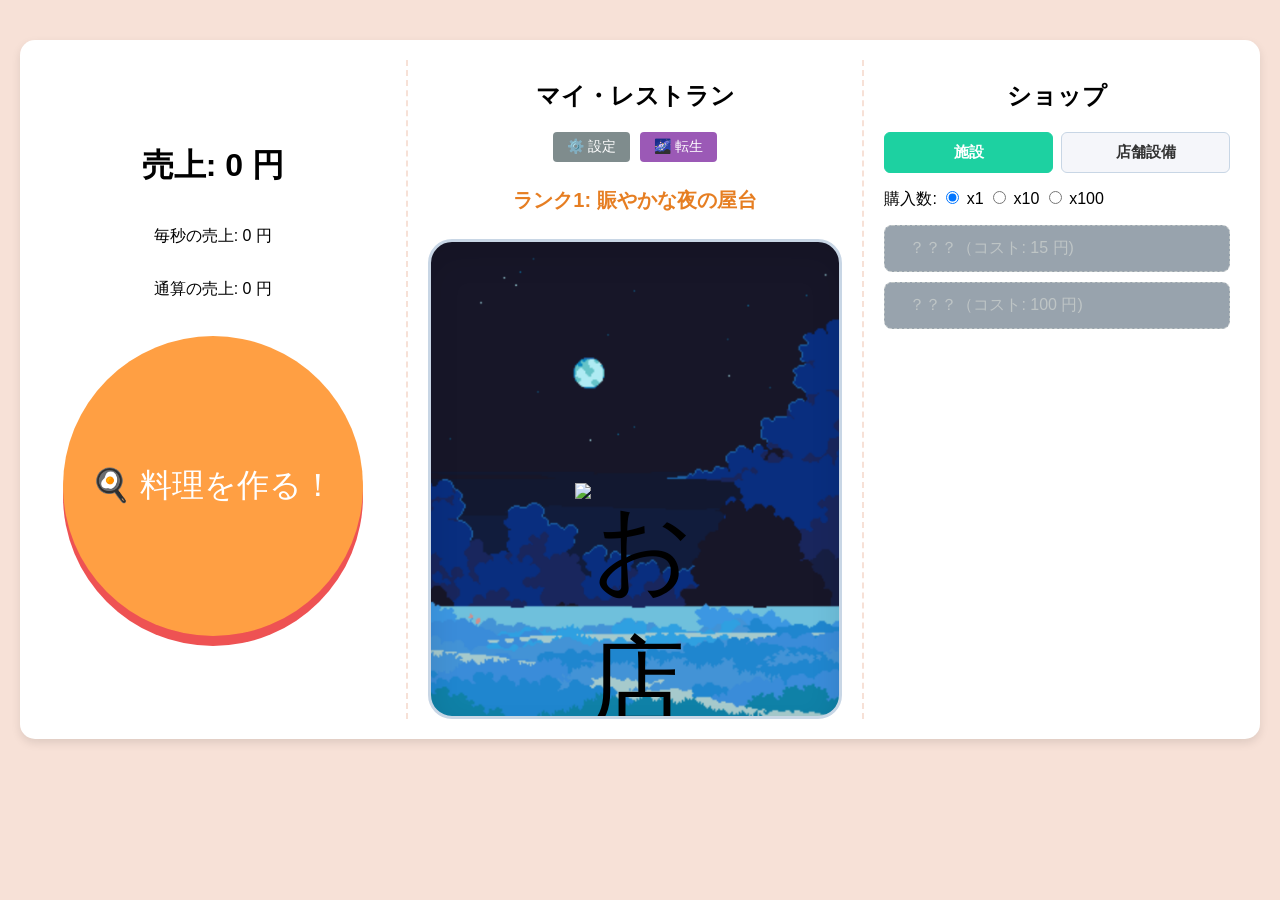
==== index.html @ 37d07adb "Add files via upload" ====
<!DOCTYPE html>
<html lang="ja">
    <head>
        <meta charset="UTF-8">
        <title>クリック・レストラン</title>
        <!-- CSSファイルを読み込む -->
        <link rel="stylesheet" href="style.css">
    </head>
<body>

    <!-- ゲーム全体を包むコンテナ（ここを3列に並べます） -->
    <div id="game-container">
        
        <!-- 1. 左列：クリックと売上情報 -->
        <div id="left-panel">
            <h1>売上: <span id="money">0</span> 円</h1>
            <p>毎秒の売上: <span id="mps">0</span> 円</p>
            <!-- 【追加】これまでに稼いだすべての合計金額を表示する場所 -->
            <p>通算の売上: <span id="total-money">0</span> 円</p>

            <div id="click-area">
                <button id="main-click-btn">🍳 料理を作る！</button>
            </div>
        </div>

        <!-- 2. 中央列：お店の発展・外観エリア -->
<div id="center-panel">
    <h2>マイ・レストラン</h2>

    <!-- 設定と転生ボタンのグループ -->
    <div id="menu-btn-group">
        <button id="setting-btn" class="menu-btn">⚙️ 設定</button>
        <button id="ascend-btn" class="menu-btn">🌌 転生</button>
    </div>
    <!-- 現在のお店のランク名を表示する場所 -->
    <div id="restaurant-rank">ランク1: 小さな屋台</div>

    <!-- 🎪 お客さんがトコトコ歩くアニメーションの舞台 -->
    <div id="restaurant-stage">
        <!-- 🏪 レストラン本体と、お金が浮かび上がる場所 -->
        <div id="restaurant-building-box">
            <div id="coin-effect"></div>
            <!-- 💡 修正：<img> タグに変更し、最初はランク1の画像をセットします -->
            <img id="restaurant-visual" src="img/restaurant/rank1.png" alt="お店の外観">
        </div>

        <img id="live-guest" class="walking-guest start-animation" src="img/guest/guest1.png" alt="客">
    </div>


</div>



        <!-- 3. 右列：ショップ -->
        <div id="right-panel" style="position: relative;">
            <h2>ショップ</h2>

            <!-- 🌟【新登場】ショップの切り替えタブ -->
            <div id ="shop-tabs">
                <button id="tab-facilities" class="tab-btn active">施設</button>
                <button id="tab-comfort" class="tab-btn">店舗設備</button>
            </div>
            <!-- 一括購入の倍率を切り替えるボタンのグループ -->
            <div id="buy-amount-selector" style="margin-bottom: 15px; text-align: left;">
                購入数:
                <label><input type="radio" name="buy-amount" value="1" checked> x1</label>
                <label><input type="radio" name="buy-amount" value="10"> x10</label>
                <label><input type="radio" name="buy-amount" value="100"> x100</label>
            </div>
            

            <!-- JavaScriptがこの中にボタンを自動で量産します -->
            <div id="shop-area-facilities" class="shop-continer"></div>
            <div id="shop-area-comfort" class="shop-continer hidden"></div>
        </div>

        <!-- ゼロ秒でパッと出る自作ポップアップの箱 -->
            <div id="tooltip" class="hidden"></div>
    </div>

    <!-- 【設定】設定画面のポップアップ（モーダル） -->
    <div id="settings-modal" class="modal-overlay hidden">
        <div class="modal-content">
            <h3>⚙️ 設定メニュー</h3>
            <p>ゲームの進行状況をすべて初期状態に戻します。</p>

            <!-- セーブデータの完全削除ボタン -->
            <button id="reset-game-btn" class="danger-btn">⚠️ セーブデータを削除する</button>
            <br>
            <button id="close-settings-btn" class="close-btn">閉じる</button>
        </div>
    </div>

<!-- 【転生】 転生画面のポップアップ（モーダル） -->
    <div id="ascend-modal" class="modal-overlay hidden">
        <div class="modal-content">
            <h3>🌌 転生（プレステージ）</h3>
            <p>現在のすべての売上と施設をリセットし、永久に売上がアップする「天界の調味料」を手に入れますか？</p>

            <!-- 【修正】styleを消して、クラス名（prestige-box）にしました -->
            <div class="prestige-box">
                現在の天界の調味料: <span id="current-chips">0</span>個<br>
                <!-- 【修正】styleを消して、クラス名（prestige-sub）にしました -->
                <span class="prestige-sub">今回の転生で獲得: +<span id="incoming-chips">0</span> 個</span>
                <p>※1個につき全体の売上・生産力が +1% アップします</p>
            </div>
            
            <button id="do-ascend-btn" class="action-btn" disabled>天界へ旅立つ</button>
            <br>
            <button id="close-ascend-btn" class="close-btn">戻る</button>
        </div>
    </div>

    <!-- JavaScriptファイルを読み込む -->
    <script src="script.js"></script>
</body>


</html>
---- style.css ----
/* 画面全体の基本設定 */
body {
    font-family: Arial, sans-serif;
    background-color: #f7e1d7; /* 美味しそうな薄いベージュ色 */
    text-align: center;
    margin: 0;
    padding: 20px;
    user-select: none; /* 連打時のはみ出し選択を防ぐ記述をブレンド */
}

/* ゲーム全体を包むコンテナ（ここを3列にする！） */
#game-container {
    max-width: 1200px; /* 3列にするので、横幅をさらに広く（1200px）します */
    margin: 20px auto;
    background-color: white;
    padding: 20px;
    border-radius: 15px;
    box-shadow: 0 4px 10px rgba(0,0,0,0.1);
    
    display: flex; /* これで3つの部屋が自動的に横一列に並びます */
    gap: 20px;     /* 部屋と部屋の間のすき間 */
    position: relative; /* 【追加】引っ越してきたツールチップの基準点にする設定 */
}

/* 1. 左列：クリックエリア */
#left-panel {
    flex: 1; /* 横幅の比率 */
    border-right: 2px dashed #f7e1d7; /* 右側に点線の区切りを入れる */
    padding-right: 20px;
    display: flex;
    flex-direction: column;
    align-items: center;
    justify-content: center;
}

/* 2. 【新登場！】中央列：お店の発展エリア */
#center-panel {
    flex: 1.2; /* 真ん中を目立たせるために、少しだけ幅を広く（1.2倍）します */
    border-right: 2px dashed #f7e1d7; /* 右側に点線の区切りを入れる */
    padding-right: 20px;
    display: flex;
    flex-direction: column;
    align-items: center;
}

/* 3. 右列：ショップエリア */
#right-panel {
    flex: 1; /* 横幅の比率 */
    max-height: 700px;    /* ショップの最大縦幅を700pxに固定 */
    overflow-y: auto;    /* 自動で縦スクロールバーを出す */
    padding-right: 10px;  /* スクロールバーとボタンが重ならないすき間 */
    position: relative;   /* 【修正】JSでツールチップを綺麗に追従させるため必須 */
}

/* 中央列の文字や絵文字の見た目 */
#restaurant-rank {
    font-size: 20px;
    font-weight: bold;
    color: #e67e22; /* 綺麗なお焦げオレンジ色 */
    margin-top: 10px;
}

#restaurant-visual {
    font-size: 100px; /* 絵文字をめちゃくちゃ大きく表示する */
    margin-top: 40px;
}

/* クリックエリアとメインボタン */
#click-area {
    margin: 20px 0;
    width: 100%; /* 横幅いっぱいに広げる */
}

#main-click-btn {
    font-size: 32px;
    width: 300px;  /* 横幅を300pxに巨大化 */
    height: 300px; /* 縦幅も300pxにして綺麗な正円にする */
    border-radius: 50%; /* 完全な丸（正円） */
    
    background-color: #ff9f43; /* 美味しそうなオレンジ色 */
    color: white;
    border: none;
    cursor: pointer;
    box-shadow: 0 10px #ee5253; /* 厚みも少し深くして立体感をアップ */
    transition: 0.05s; /* クリックした時の沈み込みをさらに高速に */
}

/* ボタンを押したときのカチッとする動き */
#main-click-btn:active {
    box-shadow: 0 3px #ee5253;
    transform: translateY(7px); /* 深く沈み込むようにして叩き心地を強化 */
}

/* ショップのボタン */
.shop-btn {
    display: block;
    width: 100%;
    box-sizing: border-box;
    margin-bottom: 10px;
    
    font-size: 16px;
    padding: 12px 24px;
    background-color: #1dd1a1;
    color: white;
    border: none;
    border-radius: 8px;
    cursor: pointer !important; /* 👈 🌟ここに !important を追加！ */
    text-align: left;
}


/* お金が足りなくてボタンが押せないとき */
.shop-btn:disabled {
    background-color: #c8d6e5; /* グレーに変える */
    pointer-events: auto;      /* マウスの反応をオンにする */
    cursor: pointer;           /* 【修正】指マーク（ポインター）にする */
}

/* 自作ツールチップをボタンの左外側（中央列の上）に浮かせるデザイン */
#tooltip {
    position: absolute;   /* 画面のレイアウトから浮かせる魔法の命令 */
    z-index: 9999;        /* 【修正】他のすべてのブロックを無視して一番手前に出す */
    width: 240px;         /* ツールチップの横幅を固定 */
    
    background-color: #2c3e50; /* カッコいいダークグレー */
    color: white;
    padding: 12px;
    border-radius: 8px;
    font-size: 14px;
    text-align: left;
    border: 2px solid #bdc3c7;
    white-space: pre-wrap; /* 改行文字（\n）を有効にする */
    box-shadow: 0 4px 15px rgba(0,0,0,0.3);
    pointer-events: none; /* マウスを透過させて邪魔しない */
}

/* ポップアップを非表示にするためのクラス */
.hidden {
    display: none !important;
}

/* クリックした時に飛び出す料理エフェクトの見た目 */
.click-effect {
    position: absolute;
    width: 32px;  /* 横幅を32pxに固定して小さくする */
    height: 32px; /* 縦幅も32pxに固定して小さくする */
    
    pointer-events: none;
    animation: floatUpAndFade 0.8s ease-out forwards;
    z-index: 100;
}

/* 上にフワッと浮き上がって回転しながら消えるルール */
@keyframes floatUpAndFade {
    0% {
        transform: translateY(0) scale(1) rotate(0deg);
        opacity: 1;
    }
    100% {
        transform: translateY(-100px) scale(1.4) rotate(45deg);
        opacity: 0;
    }
}

/* 設定・転生ボタンのスタイル */
#menu-btn-group {
    display: flex;
    gap: 10px;
    margin-bottom: 15px;
}

.menu-btn {
    padding: 6px 14px;
    font-size: 14px;
    background-color: #7f8c8d;
    color: white;
    border: none;
    border-radius: 4px;
    cursor: pointer;
    transition: background-color 0.2s;
}

.menu-btn:hover {
    background-color: #95a5a6;
}

/* 転生ボタンだけ特別感を出す */
#ascend-btn {
    background-color: #9b59b6; /* 紫色 */
}
#ascend-btn:hover {
    background-color: #8e44ad;
}

/* ポップアップ（モーダル）の背景全体を暗くするマスク */
.modal-overlay {
    position: fixed;
    top: 0;
    left: 0;
    width: 100%;
    height: 100%;
    background-color: rgba(0, 0, 0, 0.6); /* 背景を暗く */
    display: flex;
    justify-content: center;
    align-items: center;
    z-index: 10000; /* ツールチップ（9999）よりも手前に出す */
}

/* ポップアップの白い箱 */
.modal-content {
    background-color: white;
    color: #2c3e50;
    padding: 30px;
    border-radius: 12px;
    width: 400px;
    box-shadow: 0 10px 25px rgba(0,0,0,0.3);
    text-align: center;
}

.modal-content h3 {
    margin-top: 0;
    font-size: 22px;
    color: #2c3e50;
}

/* モーダル内のボタン */
.close-btn, .action-btn {
    margin-top: 15px;
    padding: 10px 20px;
    font-size: 16px;
    border: none;
    border-radius: 6px;
    cursor: pointer;
}

.close-btn {
    background-color: #bdc3c7;
    color: #34495e;
}
.close-btn:hover {
    background-color: #95a5a6;
}

.action-btn:disabled {
    background-color: #d2dae2;
    cursor: not-allowed;
}

/* --- 転生モーダル内のデザイン --- */

/* 黄色いステータスボックス */
.prestige-box {
    background-color: #f1c40f;
    color: #2c3e50;
    padding: 10px;
    border-radius: 8px;
    margin: 15px 0;
    font-weight: bold;
}

/* 獲得予定ポイントの紫色の文字 */
.prestige-sub {
    color: #8e44ad;
}

/* ボックス内の一番下の小さな説明テキスト */
.prestige-box p {
    font-size: 12px;
    color: #7f8c8d;
    margin: 5px 0 0 0; /* 上の文字とのすき間を調整 */
    font-weight: normal; /* 説明文は細い文字にする */
}

/* 設定画面内の危険なボタン（リセットボタン） */
.danger-btn {
    background-color: #e74c3c; /* 警告を促す赤色 */
    color: white;
    padding: 10px 20px;
    font-size: 14px;
    font-weight: bold;
    border: none;
    border-radius: 6px;
    cursor: pointer;
    margin-bottom: 20px;
    transition: background-color 0.2s, transform 0.1s;
}

.danger-btn:hover {
    background-color: #c0392b; /* ホバーで少し暗い赤に */
    transform: scale(1.02);
}

.danger-btn:active {
    transform: scale(0.98);
}

/* ロックされている未解放の施設ボタン */
.shop-btn.locked-facility {
    background-color: #34495e !important; /* ショップの背景に溶け込む暗いグレー */
    border: 1px dashed #7f8c8d; /* 点線の枠 */
    color: #7f8c8d !important;   /* 文字を暗く */
    cursor: not-allowed;          /* 禁止マークのカーソル */
    opacity: 0.5;
}

/* --- ショップのタブ切り替えシステム --- */
#shop-tabs {
    display: flex;
    gap: 8px;
    margin-bottom: 15px;
}

/* 通常のタブボタンの見た目 */
.tab-btn {
    flex: 1;
    padding: 10px;
    font-size: 15px;
    font-weight: bold;
    border: 1px solid #c8d6e5;
    background-color: #f5f6fa;
    color: #333;
    cursor: pointer;
    border-radius: 6px;
    transition: all 0.2s;
}

/* 今選ばれている（アクティブな）タブボタンの見た目 */
.tab-btn.active {
    background-color: #1dd1a1;
    color: white;
    border-color: #1dd1a1;
}

/* 非表示にするための共通設定 */
.shop-container.hidden {
    display: none !important;
}

/* 🌟店舗設備が「導入済み（売り切れ）」になった時の豪華デザイン */
.shop-btn.comfort-sold {
    background: linear-gradient(135deg, #ffeaa7, #ffb142) !important; /* 豪華なゴールドのグラデーション */
    color: #2c3e50 !important;                                    /* 文字を読みやすい濃いネイビーに */
    border: 2px solid #cc8e35 !important;                          /* 高級感のあるゴールドの太枠 */
    box-shadow: 0 0 10px rgba(241, 196, 15, 0.4);                  /* ほんのりゴールドに光るエフェクト */
    cursor: default !important;                                    /* 買えないので指マークは消す */
    font-weight: bold;
}



#restaurant-stage {
    display: block;           
    /* 💡 フォルダ名を「img/background/」に修正しました */
    background-image: var(--current-bg, url("img/background/bg_day.png"));
    background-size: cover;          
    background-position: center;     
    background-repeat: no-repeat;    
    
    border: 3px solid #c8d6e5;  
    border-radius: 24px;        
    padding: 0;
    margin-top: 25px;
    overflow: hidden;         
    position: relative;       
    width: 100%;                
    height: 480px;            
    box-sizing: border-box;
    box-shadow: inset 0 15px 30px rgba(0,0,0,0.1); 
    transition: background-image 1.0s ease-in-out;
}


/* 🏪 レストランの建物 */
#restaurant-building-box {
    position: absolute;
    /* 💡 自作の背景画像の「地面（お店の敷地）」の位置に合わせて、％を上下させて調整してください */
    top: 55%;                 
    left: 50%;
    transform: translate(-50%, -50%); 
    width: 120px;             
    height: 120px;
    z-index: 5;               
}

/* 🏪 実際のお店（画像用ベース設定） */
#restaurant-visual {
    width: 100%;              /* 🌟親の120pxいっぱいに綺麗に広げる */
    height: auto;             /* 縦横比を維持 */
    display: block;
    user-select: none;
}

/* 💰 お金とテキストが完全連結したエフェクト */
#coin-effect {
    position: absolute;
    /* 🌟 120pxの画像の「真上辺」を基準に、そこからさらに30px上に配置 */
    top: -30px;               
    left: 50%;                
    transform: translateX(-50%);
    font-size: 36px;          
    font-weight: bold;
    color: #4cd137;           
    text-shadow: 2px 2px 0px #ffffff, -2px -2px 0px #ffffff, 2px -2px 0px #ffffff, -2px 2px 0px #ffffff;
    white-space: nowrap;
    opacity: 0; 
    z-index: 10;
    pointer-events: none;
    animation: coinLoop 7.2s ease-out infinite;
}


/* 🎬 コインと文字が一緒に弾け飛ぶアニメーション（変更なし、高さだけ微調整） */
@keyframes coinLoop {
    0%, 50% { 
        opacity: 0; 
        transform: translate(-50%, 0) scale(0.5); 
    } 
    /* お会計の瞬間：💰と数字が一緒になって「ぬっ！」と2個並んで飛び出す */
    53% { 
        opacity: 1; 
        transform: translate(-50%, -60px) scale(1.1); 
    } 
    56% { 
        opacity: 1; 
        transform: translate(-50%, -60px) scale(1.0); 
    } 
    /* 消滅：一寸のズレもなく、2つ仲良く上空へフワ〜ッと昇天しながら消えていく */
    64% { 
        opacity: 0; 
        transform: translate(-50%, -100px) scale(0.8); 
    } 
    66.6%, 100% { 
        opacity: 0; 
        transform: translate(-50%, 0) scale(0.5); 
    } 
}


/* 🚶 お客さんのベース設定 */
.walking-guest {
    position: absolute;
    /* 💡 自作の背景画像の「道路（歩く場所）」の高さに合わせて、pxを上下させて調整してください */
    bottom: 50px;            
    left: -100px; 
    width: 60px;             
    height: auto;            
    opacity: 1;
    z-index: 4;              
    content: var(--guest-img); 
}


/* （以下、.start-animation や @keyframes guestLoop は前回のままでOKです！） */


/* 💡 アニメーション開始クラス（変更なし） */
.start-animation {
    animation: guestLoop 7.2s linear infinite;
}

/* 🎬 お客さんの動き（位置と不透明度だけのシンプル版） */
@keyframes guestLoop {
    /* 【登場：左外（-100px）から左道（10%）へ】 */
    0%   { left: -100px; opacity: 1; }
    16.6% { left: 10%;    opacity: 1; }

    /* 【入店：左道（10%）からお店の前（46%）へ】 */
    33.3% { left: 46%;    opacity: 1; }

    /* 【食事中：お店の中で消える】 */
    50.0% { left: 46%;    opacity: 0; }

    /* 【お会計：お店の中で透明のまま待機】 */
    66.6% { left: 46%;    opacity: 0; }
    
    /* 【再登場：お会計が終わって店から現れる（向きはそのまま）】 */
    66.7% { left: 46%;    opacity: 1; } 

    /* 【退場：お店の前（46%）から右外（115%）へハケていく】 */
    100%  { left: 115%;   opacity: 1; }
}
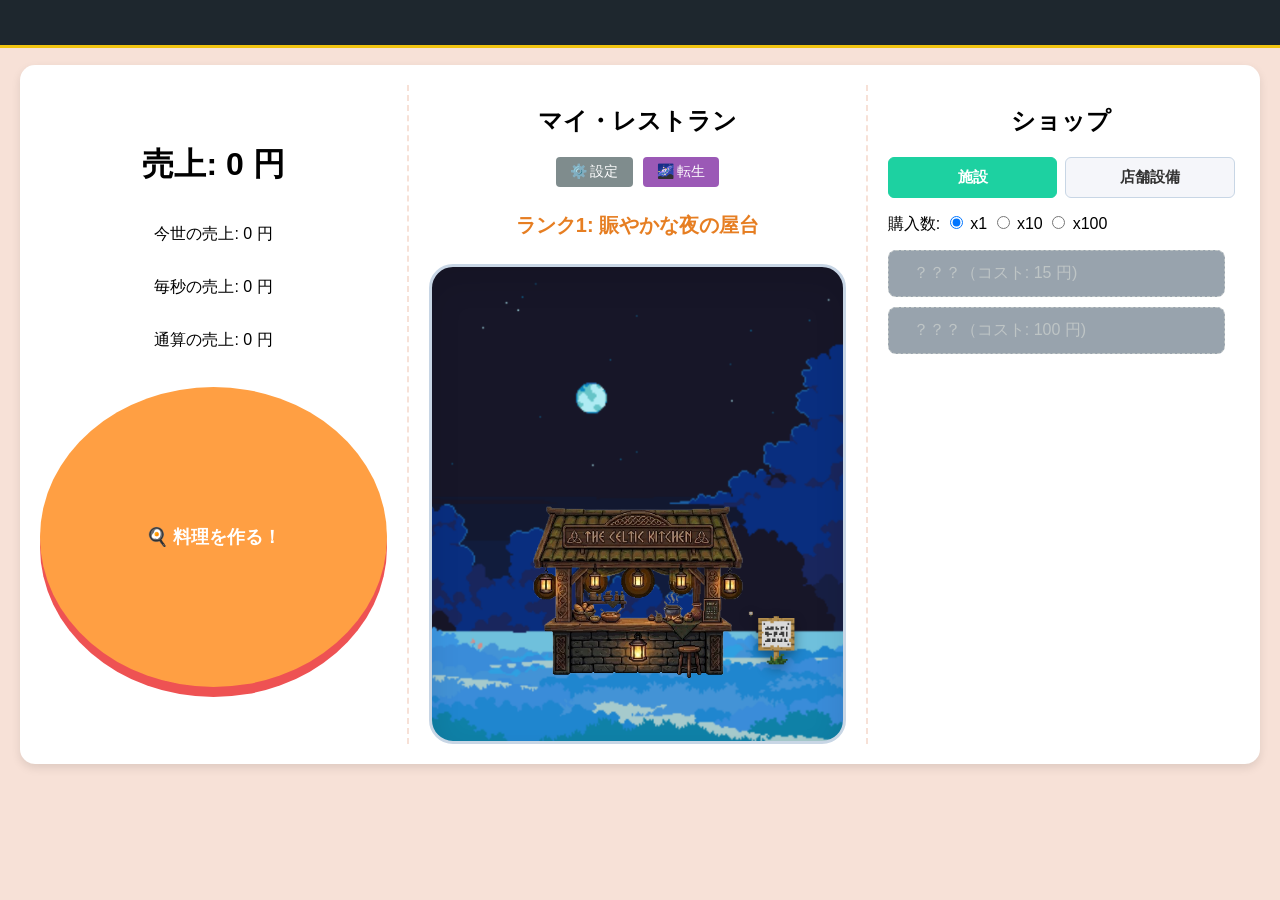
==== commit faca4177: "Add files via upload" ====
--- a/index.html
+++ b/index.html
@@ -8,12 +8,19 @@
     </head>
 <body>
 
+    <!-- 🌟【新登場】本家クッキークリッカー風・ティッカーニュース速報帯 -->
+    <div id="news-ticker-container">
+        <div id="news-ticker-text">「クリック・レストランへようこそ！本日のピザは大変美味しく焼き上がっております。」</div>
+    </div>
+    
     <!-- ゲーム全体を包むコンテナ（ここを3列に並べます） -->
     <div id="game-container">
         
-        <!-- 1. 左列：クリックと売上情報 -->
+                <!-- 1. 左列：クリックと売上情報 -->
         <div id="left-panel">
             <h1>売上: <span id="money">0</span> 円</h1>
+            <!-- 🌟【新登場】今世（この周回）で稼いだ売上の表示を追加 -->
+            <p>今世の売上: <span id="season-money">0</span> 円</p>
             <p>毎秒の売上: <span id="mps">0</span> 円</p>
             <!-- 【追加】これまでに稼いだすべての合計金額を表示する場所 -->
             <p>通算の売上: <span id="total-money">0</span> 円</p>
@@ -22,6 +29,7 @@
                 <button id="main-click-btn">🍳 料理を作る！</button>
             </div>
         </div>
+
 
         <!-- 2. 中央列：お店の発展・外観エリア -->
 <div id="center-panel">
@@ -40,14 +48,32 @@
         <!-- 🏪 レストラン本体と、お金が浮かび上がる場所 -->
         <div id="restaurant-building-box">
             <div id="coin-effect"></div>
-            <!-- 💡 修正：<img> タグに変更し、最初はランク1の画像をセットします -->
             <img id="restaurant-visual" src="img/restaurant/rank1.png" alt="お店の外観">
+            
+            <!-- 🌟【新登場】お店の右下にちょこんと立つ、クリックできる口コミ看板画像 -->
+            <img id="review-signboard" src="img/signboard.png" alt="レビュー看板" title="レビューを見る">
         </div>
 
         <img id="live-guest" class="walking-guest start-animation" src="img/guest/guest1.png" alt="客">
     </div>
 
+    <!-- 🌟【新登場】看板をクリックしたときだけ浮き出る「グルメレビュー一覧」モーダル -->
+    <div id="review-modal" class="modal-overlay hidden">
+        <div class="modal-content review-modal-content">
+            <h3>⭐ グルメアプリの口コミ一覧</h3>
+            
+            <!-- 現在の総合評価を大きく出す場所 -->
+            <div class="review-summary">
+                <span id="modal-total-stars">⭐⭐⭐⭐⭐</span>
+                <span id="modal-buff-text">(売上等倍)</span>
+            </div>
 
+            <!-- JavaScriptがここに過去の口コミをドバドバ流し込みます -->
+            <div id="modal-review-list"></div>
+
+            <button id="close-review-btn" class="close-btn">閉じる</button>
+        </div>
+    </div>
 </div>
 
 
@@ -80,37 +106,45 @@
     </div>
 
     <!-- 【設定】設定画面のポップアップ（モーダル） -->
-    <div id="settings-modal" class="modal-overlay hidden">
-        <div class="modal-content">
-            <h3>⚙️ 設定メニュー</h3>
-            <p>ゲームの進行状況をすべて初期状態に戻します。</p>
+<div id="settings-modal" class="modal-overlay hidden">
+    <div class="modal-content">
+        <h3>⚙️ 設定メニュー</h3>
+        
+        <!-- 🌟【修正】HTMLからstyleを完全に消去し、CSSで制御するための専用のクラス名を付けました -->
+        <div class="settings-row">
+            <button id="bgm-toggle-btn" class="menu-btn audio-toggle-design">🔊 BGM: ON</button>
+        </div>
 
-            <!-- セーブデータの完全削除ボタン -->
-            <button id="reset-game-btn" class="danger-btn">⚠️ セーブデータを削除する</button>
-            <br>
-            <button id="close-settings-btn" class="close-btn">閉じる</button>
-        </div>
+        <p>ゲームの進行状況をすべて初期状態に戻します。</p>
+        <!-- セーブデータの完全削除ボタン -->
+        <button id="reset-game-btn" class="danger-btn">⚠️ セーブデータを削除する</button>
+        <br>
+        <button id="close-settings-btn" class="close-btn">閉じる</button>
     </div>
+</div>
+
+
 
 <!-- 【転生】 転生画面のポップアップ（モーダル） -->
-    <div id="ascend-modal" class="modal-overlay hidden">
-        <div class="modal-content">
-            <h3>🌌 転生（プレステージ）</h3>
-            <p>現在のすべての売上と施設をリセットし、永久に売上がアップする「天界の調味料」を手に入れますか？</p>
+<div id="ascend-modal" class="modal-overlay hidden">
+    <div class="modal-content">
+        <h3>🌌 転生（プレステージ）</h3>
+        <!-- 🌟【ここを修正】最低条件の「1兆円」を分かりやすく明記 -->
+        <p>今世の売上が<strong>1兆（1 T）円以上</strong>になると、すべての売上と施設をリセットし、永久に売上がアップする「天界の調味料」を手に入れることができます。</p>
 
-            <!-- 【修正】styleを消して、クラス名（prestige-box）にしました -->
-            <div class="prestige-box">
-                現在の天界の調味料: <span id="current-chips">0</span>個<br>
-                <!-- 【修正】styleを消して、クラス名（prestige-sub）にしました -->
-                <span class="prestige-sub">今回の転生で獲得: +<span id="incoming-chips">0</span> 個</span>
-                <p>※1個につき全体の売上・生産力が +1% アップします</p>
-            </div>
-            
-            <button id="do-ascend-btn" class="action-btn" disabled>天界へ旅立つ</button>
-            <br>
-            <button id="close-ascend-btn" class="close-btn">戻る</button>
+        <div class="prestige-box">
+            現在の天界の調味料: <span id="current-chips">0</span>個<br>
+            <span class="prestige-sub">今回の転生で獲得: +<span id="incoming-chips">0</span> 個</span>
+            <!-- 🌟【ここを修正】本家仕様の「+1%」に説明文を統一 -->
+            <p>※1個につき全体の売上・生産力が +1% アップします</p>
         </div>
+        
+        <button id="do-ascend-btn" class="action-btn" disabled>天界へ旅立つ</button>
+        <br>
+        <button id="close-ascend-btn" class="close-btn">戻る</button>
     </div>
+</div>
+
 
     <!-- JavaScriptファイルを読み込む -->
     <script src="script.js"></script>
--- a/style.css
+++ b/style.css
@@ -43,14 +43,34 @@
     align-items: center;
 }
 
-/* 3. 右列：ショップエリア */
+/* 🏢 3. 右列：ショップエリア（タイトルやタブを固定する親の箱） */
 #right-panel {
-    flex: 1; /* 横幅の比率 */
-    max-height: 700px;    /* ショップの最大縦幅を700pxに固定 */
-    overflow-y: auto;    /* 自動で縦スクロールバーを出す */
-    padding-right: 10px;  /* スクロールバーとボタンが重ならないすき間 */
-    position: relative;   /* 【修正】JSでツールチップを綺麗に追従させるため必須 */
-}
+    flex: 1;              /* 横幅の比率（元のまま） */
+    max-height: 700px;    /* ショップ全体の最大縦幅を700pxに固定（元のまま） */
+    position: relative;   /* ツールチップ追従用（元のまま） */
+    padding-right: 5px;   
+    
+    /* 🌟【大改造】中身を上から下へ綺麗に整列させ、ショップ全体としては絶対に画面外へはみ出さないようにロックします */
+    display: flex;
+    flex-direction: column; 
+    overflow: hidden;     /* 🌟 親はスクロールさせず、はみ出たボタンを隠して子にパスする */
+    box-sizing: border-box;
+}
+
+/* 🌟【新設】ボタンがJavaScriptで自動量産される売り場エリア（施設用・店舗設備用共通の箱） */
+.shop-continer {
+    width: 100%;
+    
+    /* 🌟【最重要】上のタイトル、タブ、購入数セレクターの分を引いた「残りの全スペース」を売り場の縦幅にします */
+    flex: 1; 
+    
+    /* 🌟【最重要】親から引っ越してきた魔法の1行。ボタンが入り切らなくなったらここだけがスイスイ縦スクロールします！ */
+    overflow-y: auto !important; 
+    
+    padding-right: 10px;  /* 🌟 スクロールバーと施設ボタンが重ならないための元の隙間 */
+    box-sizing: border-box;
+}
+
 
 /* 中央列の文字や絵文字の見た目 */
 #restaurant-rank {
@@ -139,28 +159,88 @@
     display: none !important;
 }
 
-/* クリックした時に飛び出す料理エフェクトの見た目 */
+/* 🍳 料理ボタンを包む親のエリア（元の綺麗なレイアウトをがっちり維持！） */
+#click-area {
+    position: relative;     /* 🌟【超重要】これで手動タップの文字と画像をボタン内に正確にロックします */
+    width: 100%;            /* 左パネルの横幅いっぱいに広げる設定 */
+    display: block;         /* 上下のテキストと綺麗に縦並びにする設定 */
+    margin-top: 20px;       /* 売上テキストとのちょうどいい隙間 */
+}
+
+/* 🍳 料理を作るメインボタン自体の設定 */
+#main-click-btn {
+    width: 100%;            /* 親のclick-areaに合わせて横幅いっぱいに */
+    padding: 20px;          /* 押しやすいように内側の厚みを確保 */
+    font-size: 18px;        /* 文字の見やすさ */
+    font-weight: bold;
+    cursor: pointer;
+    box-sizing: border-box; /* 絶対に横にはみ出さないようにガードする魔法の1行 */
+}
+
+
+/* =================================================================
+   💥 以下はタップ位置連動エフェクト用（親のレイアウトを1ミリも邪魔しません）
+   ================================================================= */
+
+/* 💸 連打した指の真下から湧き出る金額テキスト（🍳 +〇〇） */
+.click-pop-effect {
+    position: absolute;     /* 🌟 click-areaの枠の中を基準に配置 */
+    font-size: 28px;    
+    font-weight: bold;
+    color: #4cd137;           
+    text-shadow: 2px 2px 0px #ffffff, -2px -2px 0px #ffffff, 2px -2px 0px #ffffff, -2px 2px 0px #ffffff;
+    white-space: nowrap;
+    pointer-events: none;   /* マウスや指の連打を絶対に邪魔しない設定 */
+    z-index: 101;           /* 料理画像よりも少し手前に見えるようにする数値 */
+    animation: clickJumpUp 0.8s ease-out forwards; 
+}
+
+@keyframes clickJumpUp {
+    0% { 
+        opacity: 0; 
+        transform: translate(-50%, -50%) translateY(0) scale(0.6); 
+    } 
+    15% { 
+        opacity: 1; 
+        transform: translate(-50%, -50%) translateY(-20px) scale(1.1); /* パッと出て少し拡大 */
+    } 
+    80% { 
+        opacity: 1; 
+        transform: translate(-50%, -50%) translateY(-30px) scale(1.0); 
+    } 
+    100% { 
+        opacity: 0; 
+        transform: translate(-50%, -50%) translateY(-70px) scale(0.8); /* 上に昇りながら消去 */
+    } 
+}
+
+/* 🍕 連打した指の真下から飛び出すランダム料理画像（卵、バーガー、ピザ、寿司） */
 .click-effect {
     position: absolute;
-    width: 32px;  /* 横幅を32pxに固定して小さくする */
-    height: 32px; /* 縦幅も32pxに固定して小さくする */
+    width: 32px;  
+    height: 32px; 
+    
+    /* 🌟【中心ズレ根絶】画像の左上ではなく、画像の「ど真ん中」が指の真芯に重なるように調整 */
+    margin-left: -16px;     /* 横幅32pxのちょうど半分マイナス */
+    margin-top: -16px;      /* 縦幅32pxのちょうど半分マイナス */
     
     pointer-events: none;
     animation: floatUpAndFade 0.8s ease-out forwards;
     z-index: 100;
 }
 
-/* 上にフワッと浮き上がって回転しながら消えるルール */
 @keyframes floatUpAndFade {
     0% {
         transform: translateY(0) scale(1) rotate(0deg);
         opacity: 1;
     }
     100% {
-        transform: translateY(-100px) scale(1.4) rotate(45deg);
+        transform: translateY(-100px) scale(1.4) rotate(45deg); /* 綺麗に回転しながら上昇 */
         opacity: 0;
     }
 }
+
+
 
 /* 設定・転生ボタンのスタイル */
 #menu-btn-group {
@@ -370,34 +450,38 @@
 }
 
 
-/* 🏪 レストランの建物 */
+/* 🏪 レストランの建物（280pxの基地として画面中央に強制固定） */
 #restaurant-building-box {
     position: absolute;
-    /* 💡 自作の背景画像の「地面（お店の敷地）」の位置に合わせて、％を上下させて調整してください */
-    top: 55%;                 
+    top: 60%;                 
     left: 50%;
+    /* 🌟【超重要】transformの translateX(-50%) とは別に、
+       基地自体のサイズ（280px）をあらかじめがっちり確保して、左右にブレる余地をゼロにします */
     transform: translate(-50%, -50%); 
-    width: 120px;             
-    height: 120px;
+    width: 280px !important;  /* !importantでサイズを強制固定 */
+    height: 280px !important;
+    display: block;           /* flexからblockに戻して、中の要素の幅に引っ張られないようにする */
     z-index: 5;               
 }
 
 /* 🏪 実際のお店（画像用ベース設定） */
 #restaurant-visual {
-    width: 100%;              /* 🌟親の120pxいっぱいに綺麗に広げる */
-    height: auto;             /* 縦横比を維持 */
+    width: 100% !important;   
+    height: 100% !important;  
     display: block;
     user-select: none;
-}
-
-/* 💰 お金とテキストが完全連結したエフェクト */
+    object-fit: contain;      
+}
+
+/* 💰 お金とテキストが完全連結したエフェクト（初期状態は透明で待機） */
 #coin-effect {
     position: absolute;
-    /* 🌟 120pxの画像の「真上辺」を基準に、そこからさらに30px上に配置 */
-    top: -30px;               
+    top: 10px;               
     left: 50%;                
-    transform: translateX(-50%);
-    font-size: 36px;          
+    transform: translateX(-50%); 
+    transform-origin: center center;
+    text-align: center;       
+    font-size: 42px;          
     font-weight: bold;
     color: #4cd137;           
     text-shadow: 2px 2px 0px #ffffff, -2px -2px 0px #ffffff, 2px -2px 0px #ffffff, -2px 2px 0px #ffffff;
@@ -405,33 +489,34 @@
     opacity: 0; 
     z-index: 10;
     pointer-events: none;
-    animation: coinLoop 7.2s ease-out infinite;
-}
-
-
-/* 🎬 コインと文字が一緒に弾け飛ぶアニメーション（変更なし、高さだけ微調整） */
-@keyframes coinLoop {
-    0%, 50% { 
+    /* 🌟 infinite（自動ループ）の命令を削除しました */
+}
+
+/* 🌟【新設】JSでこのクラスがついた瞬間だけ、1回だけ垂直にジャンプして消える */
+#coin-effect.show-coin {
+    animation: coinJump 1.2s ease-out forwards; 
+}
+
+/* 🎬 左右に1ミリもブレず、ド真ん中から真っ直ぐお空へ昇天するアニメーション */
+@keyframes coinJump {
+    0% { 
         opacity: 0; 
-        transform: translate(-50%, 0) scale(0.5); 
+        transform: translateX(-50%) translateY(0); 
     } 
-    /* お会計の瞬間：💰と数字が一緒になって「ぬっ！」と2個並んで飛び出す */
-    53% { 
+    /* お会計の瞬間：パッと現れて少し上に跳ねる */
+    15% { 
         opacity: 1; 
-        transform: translate(-50%, -60px) scale(1.1); 
+        transform: translateX(-50%) translateY(-40px); 
     } 
-    56% { 
+    /* 視認しやすいように、少しの間その場で文字をキープ */
+    70% { 
         opacity: 1; 
-        transform: translate(-50%, -60px) scale(1.0); 
+        transform: translateX(-50%) translateY(-40px); 
     } 
-    /* 消滅：一寸のズレもなく、2つ仲良く上空へフワ〜ッと昇天しながら消えていく */
-    64% { 
+    /* 消滅：さらに上にスッと昇りながら消えていく */
+    100% { 
         opacity: 0; 
-        transform: translate(-50%, -100px) scale(0.8); 
-    } 
-    66.6%, 100% { 
-        opacity: 0; 
-        transform: translate(-50%, 0) scale(0.5); 
+        transform: translateX(-50%) translateY(-90px); 
     } 
 }
 
@@ -439,43 +524,215 @@
 /* 🚶 お客さんのベース設定 */
 .walking-guest {
     position: absolute;
-    /* 💡 自作の背景画像の「道路（歩く場所）」の高さに合わせて、pxを上下させて調整してください */
-    bottom: 50px;            
+    bottom: 45px;            
     left: -100px; 
     width: 60px;             
     height: auto;            
     opacity: 1;
-    z-index: 4;              
-    content: var(--guest-img); 
-}
-
-
-/* （以下、.start-animation や @keyframes guestLoop は前回のままでOKです！） */
-
-
-/* 💡 アニメーション開始クラス（変更なし） */
+    z-index: 6;              
+    /* 🌟 HTMLのsrc属性と競合して画像が消える原因になっていたcontent変数を完全に削除 */
+}
+
+/* 💡 アニメーション開始クラス */
 .start-animation {
     animation: guestLoop 7.2s linear infinite;
 }
 
-/* 🎬 お客さんの動き（位置と不透明度だけのシンプル版） */
+/* 🎬 お客さんの動き（バグっていた％の時系列順をきれいに整理） */
 @keyframes guestLoop {
-    /* 【登場：左外（-100px）から左道（10%）へ】 */
-    0%   { left: -100px; opacity: 1; }
+    0%    { left: -100px; opacity: 1; }
     16.6% { left: 10%;    opacity: 1; }
-
-    /* 【入店：左道（10%）からお店の前（46%）へ】 */
-    33.3% { left: 46%;    opacity: 1; }
-
-    /* 【食事中：お店の中で消える】 */
+    25%   { left: 28%;    opacity: 1; } /* 💡 33.3%の前に移動させ、動きを滑らかに補正 */
+    33.3% { left: 46%;    opacity: 1; } /* 💡 この瞬間にJSがお会計（2.4秒後）を正確に発火 */
     50.0% { left: 46%;    opacity: 0; }
-
-    /* 【お会計：お店の中で透明のまま待機】 */
     66.6% { left: 46%;    opacity: 0; }
-    
-    /* 【再登場：お会計が終わって店から現れる（向きはそのまま）】 */
     66.7% { left: 46%;    opacity: 1; } 
-
-    /* 【退場：お店の前（46%）から右外（115%）へハケていく】 */
     100%  { left: 115%;   opacity: 1; }
 }
+
+
+/* ⚙️ 設定画面内のレイアウト用クラス */
+.settings-row {
+    margin-bottom: 25px;
+    width: 100%;
+}
+
+/* 🎵 BGMスイッチ専用の基本デザイン */
+.audio-toggle-design {
+    width: 100%;
+    padding: 10px;
+    font-size: 16px;
+    font-weight: bold;
+    border: none;
+    border-radius: 4px;
+    transition: background-color 0.2s ease, transform 0.1s ease; /* 🌟 押したときに滑らかに色が変わるアニメーション */
+}
+
+/* 🌟 ON状態のクラス（緑色） */
+.audio-toggle-design.bgm-on {
+    background-color: #4cd137 !important;
+    color: #ffffff !important;
+}
+
+/* 🌟 OFF状態のクラス（灰色） */
+.audio-toggle-design.bgm-off {
+    background-color: #718093 !important;
+    color: #dcdde1 !important;
+}
+
+/* 🖱️ マウスを乗せたときに少し明るくする（ホバーエフェクト） */
+.audio-toggle-design:hover {
+    filter: brightness(1.1);
+    cursor: pointer;
+}
+
+/* 👆 クリックした瞬間に少しだけボタンが沈む（押し心地アップ） */
+.audio-toggle-design:active {
+    transform: scale(0.98);
+}
+
+/* 🌟 お店の右下に立つ小さな口コミ看板（画像用調整版） */
+#review-signboard {
+    position: absolute;
+    bottom: 25px;            /* 🏪 お店の足元に綺麗に設置 */
+    right: -25px;           /* 🏪 280pxの基地の右側にちょこんとはみ出す位置 */
+    width: 55px;            /* 看板の横幅 */
+    height: auto;           /* 縦横比を維持 */
+    filter: drop-shadow(0px 4px 6px rgba(0,0,0,0.4)); /* 画像の形に沿った綺麗な影をつける */
+    cursor: pointer;
+    z-index: 15;
+    user-select: none;
+    transition: transform 0.2s ease, filter 0.2s ease;
+}
+
+/* 🖱️ 看板にマウスを乗せたらひょこっと浮き上がる楽しい演出 */
+#review-signboard:hover {
+    transform: scale(1.15) rotate(5deg); 
+    filter: drop-shadow(0px 6px 10px rgba(0,0,0,0.5)) brightness(1.1); /* 少し明るく */
+}
+
+/* 👆 クリックした瞬間に少し沈む（押し心地アップ） */
+#review-signboard:active {
+    transform: scale(0.95);
+}
+
+/* 📋 レビュー画面専用の四角いポップアップ箱（スクロール・はみ出し完全対応版） */
+.review-modal-content {
+    max-width: 450px !important;
+    
+    /* 🌟【追加】スマホやPCの画面サイズに合わせて、高さを最大75%にがっちり固定！ */
+    max-height: 75vh !important; 
+    
+    /* 🌟【追加】中身が75%の高さを超えたら、自動的にここだけ縦スクロールさせる魔法の1行 */
+    overflow-y: auto !important;   
+    
+    /* 💡 スマホの「閉じるボタン」が画面下に埋まらないよう、箱の内側の下部に少し余白を作っておきます */
+    padding-bottom: 20px !important; 
+    
+    background: #2c3e50 !important;
+    color: #ffffff !important;
+    border: 3px solid #f1c40f;
+}
+
+/* ⭐ 総合スコアの目立つエリア */
+.review-summary {
+    background: rgba(0,0,0,0.2);
+    padding: 15px;
+    border-radius: 8px;
+    margin-bottom: 20px;
+    text-align: center;
+}
+.review-summary span {
+    display: block;
+}
+#modal-total-stars {
+    font-size: 28px;
+    color: #f1c40f;
+}
+#modal-buff-text {
+    font-size: 13px;
+    color: #4cd137;
+    font-weight: bold;
+    margin-top: 5px;
+}
+
+/* 💬 1件ごとの口コミカード */
+.single-review-card {
+    background: rgba(255,255,255,0.08);
+    padding: 12px;
+    border-radius: 6px;
+    margin-bottom: 12px;
+    text-align: left;
+    font-size: 13px;
+    line-height: 1.5;
+    border-left: 4px solid #f1c40f;
+    font-style: italic;
+}
+
+/* 🌟 ニュース速報の外枠（画面最上部にがっちり固定） */
+#news-ticker-container {
+    position: fixed;
+    top: 0;
+    left: 0;
+    width: 100%;
+    height: 30px;
+    background: #1e272e; /* 落ち着いたダークグレー */
+    border-bottom: 2px solid #f1c40f; /* レストラン風のゴールドライン */
+    overflow: hidden;
+    z-index: 9999; /* 🌟 一番手前に表示させる */
+    display: flex;
+    align-items: center;
+    user-select: none;
+}
+
+/* 🌟 ニュース速報の外枠（デカ文字に合わせて縦幅を30px ➔ 45pxに拡大！） */
+#news-ticker-container {
+    position: fixed;
+    top: 0;
+    left: 0;
+    width: 100%;
+    height: 45px;                   /* 🌟 ニュース帯を少し太くして存在感をアップ */
+    background: #1e272e; 
+    border-bottom: 3px solid #f1c40f; /* ゴールドのラインも少し太くしてクッキリ */
+    overflow: hidden;
+    z-index: 9999; 
+    display: flex;
+    align-items: center;
+    user-select: none;
+}
+
+/* 🌟 流れる文字のベース設定（サイズを大幅に大きく、さらに太字に！） */
+#news-ticker-text {
+    position: absolute;
+    white-space: nowrap;
+    padding-left: 100%; 
+    color: #ffffff;                 /* 🌟 文字色をよりパキッとした純白に変更 */
+    font-size: 18px;                /* 🌟 サイズを13px ➔ 18pxに大幅拡大！ */
+    font-weight: 900;               /* 🌟 文字の太さをマックスにして視認性を向上 */
+    font-family: 'Helvetica Neue', Arial, sans-serif; /* 🌟 読みやすいゴシック系のフォントに統一 */
+    display: inline-block;
+    animation: textScrollMarquee 30s linear infinite; /* 文字が大きくなった分、少しだけ流れる秒数（25s ➔ 30s）を伸ばして快適に */
+}
+
+/* 🖱️ マウスを乗せたらニュースを一時停止させる */
+#news-ticker-container:hover #news-ticker-text {
+    animation-play-state: paused;
+    color: #f1c40f; 
+    cursor: help;
+}
+
+/* 🎬 1ミリもカクつかない滑らかなスクロールルール */
+@keyframes textScrollMarquee {
+    0% {
+        transform: translate3d(0, 0, 0);
+    }
+    100% {
+        transform: translate3d(-100%, 0, 0);
+    }
+}
+
+/* 💡 UI崩れ防止：ニュース帯が45pxに巨大化したので、ゲーム全体を45px下にずらして綺麗にフィットさせます */
+body {
+    padding-top: 45px !important;
+}
+
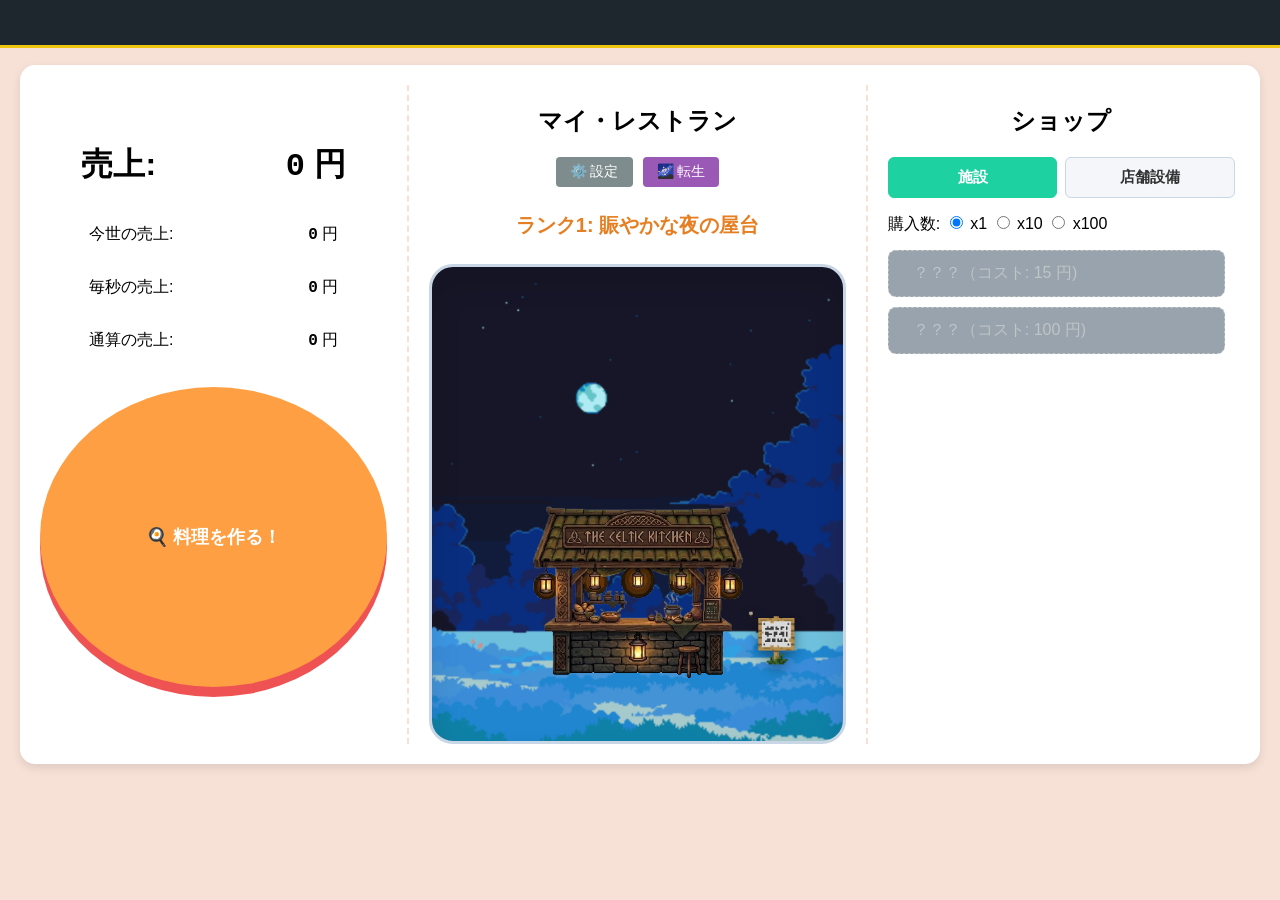
==== commit a6578234: "Add files via upload" ====
--- a/index.html
+++ b/index.html
@@ -12,7 +12,7 @@
     <div id="news-ticker-container">
         <div id="news-ticker-text">「クリック・レストランへようこそ！本日のピザは大変美味しく焼き上がっております。」</div>
     </div>
-    
+
     <!-- ゲーム全体を包むコンテナ（ここを3列に並べます） -->
     <div id="game-container">
         
--- a/style.css
+++ b/style.css
@@ -29,8 +29,27 @@
     padding-right: 20px;
     display: flex;
     flex-direction: column;
-    align-items: center;
+    align-items: center;        /* 🌟 タイトルやボタンの「中央揃え」はキープ */
     justify-content: center;
+    box-sizing: border-box;
+}
+
+/* 🌟【バグ修正】親の並び設定とケンカしないように、数字の箱を親の記述から外（独立）に出しました。
+   これにより古いブラウザでも100%等幅フォントとブレ防止が動くようになります */
+#money, #season-money, #mps, #total-money {
+    /* 🌟【最重要・その1】すべての数字、ドット、スペースの横幅を完全等幅にするプロパティ */
+    font-variant-numeric: tabular-nums !important;
+    
+    /* 🌟【最重要・その2】カチッとした等幅フォント（デジタル時計や電報風フォント）に変えます
+       これで「1」と「8」が切り替わるときの1ピクセル単位のブレが100%消滅します！ */
+    font-family: 'Courier New', Courier, monospace !important;
+    font-weight: bold;
+    
+    /* 🌟【最重要・その3】文字が中央でグワグワ揺れるのをがっちりロックする防衛策！
+       文字の横幅をある程度確保し、右詰めに固定することで、文字数が増減しても左側が一切ブレなくなります */
+    display: inline-block;
+    min-width: 140px;          /* 💡 単位（MやB）が付いたときでも入り切るちょうどいい横幅にロック */
+    text-align: right;         /* 🌟 常に右側を基準にして文字を固定する */
 }
 
 /* 2. 【新登場！】中央列：お店の発展エリア */
@@ -616,23 +635,30 @@
     transform: scale(0.95);
 }
 
-/* 📋 レビュー画面専用の四角いポップアップ箱（スクロール・はみ出し完全対応版） */
+/* 📋 レビュー画面専用の四角いポップアップ箱（文字色バグ修正版） */
 .review-modal-content {
     max-width: 450px !important;
-    
-    /* 🌟【追加】スマホやPCの画面サイズに合わせて、高さを最大75%にがっちり固定！ */
     max-height: 75vh !important; 
-    
-    /* 🌟【追加】中身が75%の高さを超えたら、自動的にここだけ縦スクロールさせる魔法の1行 */
     overflow-y: auto !important;   
-    
-    /* 💡 スマホの「閉じるボタン」が画面下に埋まらないよう、箱の内側の下部に少し余白を作っておきます */
     padding-bottom: 20px !important; 
     
+    /* 🌟【最重要】背景がダークグレー（#2c3e50）なので、文字色を「純白（#ffffff）」に強制固定します */
     background: #2c3e50 !important;
+    color: #ffffff !important;      /* 💡 これがないと文字が背景と同化して見えなくなります */
+    
+    border: 3px solid #f1c40f;
+    box-sizing: border-box;
+}
+
+/* 🌟 ポップアップの中にあるタイトル文字自体の色も白くクッキリさせる設定 */
+.review-modal-content h3 {
     color: #ffffff !important;
-    border: 3px solid #f1c40f;
-}
+    margin-top: 0;
+    margin-bottom: 15px;
+    font-size: 20px;
+    text-align: center;
+}
+
 
 /* ⭐ 総合スコアの目立つエリア */
 .review-summary {
@@ -736,3 +762,20 @@
     padding-top: 45px !important;
 }
 
+/* 📡 ニュース速報の中にあるリンク（aタグ）の色をクッキリ見やすく上書き！ */
+#news-ticker-text a {
+    color: #f1c40f !important;      /* 🌟 まだクリックしていない時の色を「鮮やかなゴールド」に固定 */
+    text-decoration: underline;     /* リンクであることが分かりやすいように下線をつける */
+    font-weight: 900;
+}
+
+/* 🌟【最重要】一度クリックして「訪問済み」になっても、絶対に紫色に変えさせない防衛策！ */
+#news-ticker-text a:visited {
+    color: #f1c40f !important;      /* 🌟 訪問済みになっても「ゴールド」のままキープしてだるさを解決 */
+}
+
+/* 🖱️ ニュースの中のリンクにマウスを乗せたとき（指で触れたとき）のエフェクト */
+#news-ticker-text a:hover {
+    color: #ffffff !important;      /* フワッと白く光らせて、押せることをプレイヤーに伝えます */
+    text-decoration: none;          /* マウスが乗った瞬間に下線をスッと消すオシャレ演出 */
+}
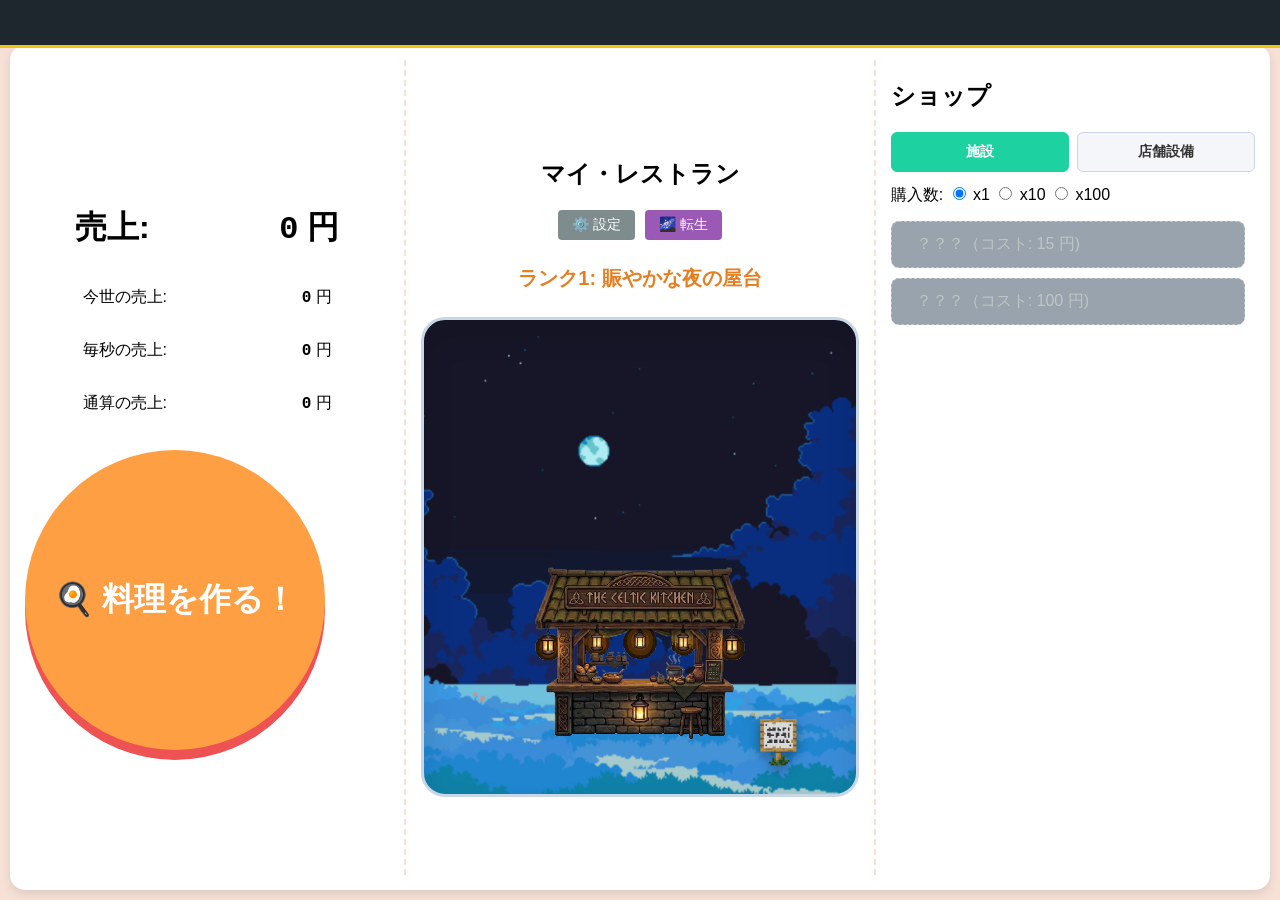
==== commit 569abbb2: "Add files via upload" ====
--- a/index.html
+++ b/index.html
@@ -83,7 +83,7 @@
             <h2>ショップ</h2>
 
             <!-- 🌟【新登場】ショップの切り替えタブ -->
-            <div id ="shop-tabs">
+            <div id="shop-tabs">
                 <button id="tab-facilities" class="tab-btn active">施設</button>
                 <button id="tab-comfort" class="tab-btn">店舗設備</button>
             </div>
--- a/style.css
+++ b/style.css
@@ -1,41 +1,87 @@
-/* 画面全体の基本設定 */
+/* =================================================================
+   🎨 画面全体の基本設定（全画面フルスクリーン・スクロール完全禁止）
+================================================================= */
+html, body {
+    margin: 0;
+    padding: 0;
+    width: 100vw;
+    height: 100vh;
+    overflow: hidden; /* 🌟 画面全体が上下左右にガタガタ揺れるのを完全ロック */
+}
+
 body {
     font-family: Arial, sans-serif;
     background-color: #f7e1d7; /* 美味しそうな薄いベージュ色 */
-    text-align: center;
-    margin: 0;
-    padding: 20px;
-    user-select: none; /* 連打時のはみ出し選択を防ぐ記述をブレンド */
-}
-
-/* ゲーム全体を包むコンテナ（ここを3列にする！） */
+    user-select: none;         /* 連打時のはみ出し選択を防止 */
+    box-sizing: border-box;
+    padding: 10px;             /* 💡 画面の一番外側にほんの少しだけ隙間を作る */
+    padding-top: 45px !important; /* 💡 ニュース帯が45pxに巨大化したのでゲーム全体を下にずらす */
+    
+    display: flex;
+    align-items: center;
+    justify-content: center;
+}
+
+/* 🌟 ゲーム全体を包むコンテナ（画面の縦横いっぱいに100%広げる！） */
 #game-container {
-    max-width: 1200px; /* 3列にするので、横幅をさらに広く（1200px）します */
-    margin: 20px auto;
+    width: 100%;
+    height: 100%;
     background-color: white;
-    padding: 20px;
+    padding: 15px;
     border-radius: 15px;
     box-shadow: 0 4px 10px rgba(0,0,0,0.1);
-    
-    display: flex; /* これで3つの部屋が自動的に横一列に並びます */
-    gap: 20px;     /* 部屋と部屋の間のすき間 */
-    position: relative; /* 【追加】引っ越してきたツールチップの基準点にする設定 */
-}
+    box-sizing: border-box;
+    
+    display: flex;     /* 💡 これで3つの部屋が自動的に横一列に並びます */
+    gap: 15px;         /* 部屋と部屋の間のちょうどいいすき間 */
+    position: relative; 
+}
+
+/* =================================================================
+   📐 3列の黄金比率（元の綺麗だったバランスのまま、縦幅を100%固定）
+================================================================= */
 
 /* 1. 左列：クリックエリア */
 #left-panel {
-    flex: 1; /* 横幅の比率 */
-    border-right: 2px dashed #f7e1d7; /* 右側に点線の区切りを入れる */
-    padding-right: 20px;
+    flex: 1;            /* 横幅の比率 */
+    height: 100%;       /* 💡 縦幅を100%に固定 */
+    border-right: 2px dashed #f7e1d7; /* 右側に点線の区切り */
+    padding-right: 15px;
     display: flex;
     flex-direction: column;
-    align-items: center;        /* 🌟 タイトルやボタンの「中央揃え」はキープ */
+    align-items: center;        
     justify-content: center;
     box-sizing: border-box;
 }
 
-/* 🌟【バグ修正】親の並び設定とケンカしないように、数字の箱を親の記述から外（独立）に出しました。
-   これにより古いブラウザでも100%等幅フォントとブレ防止が動くようになります */
+/* 2. 中央列：お店の発展エリア */
+#center-panel {
+    flex: 1.2;          /* 真ん中を目立たせるために、少しだけ広く（1.2倍） */
+    height: 100%;       /* 💡 縦幅を100%に固定 */
+    border-right: 2px dashed #f7e1d7; /* 右側に点線の区切り */
+    padding-right: 15px;
+    display: flex;
+    flex-direction: column;
+    align-items: center;
+    justify-content: center; /* 💡 中央のイラストや文字を上下の真ん中に寄せる */
+    box-sizing: border-box;
+}
+
+/* 🏢 3. 右列：ショップエリア（親の箱） */
+#right-panel {
+    flex: 1;            /* 横幅の比率 */
+    height: 100%;       /* 💡 縦幅を画面いっぱいの100%に固定 */
+    position: relative;   
+    
+    display: flex;
+    flex-direction: column; 
+    overflow: hidden;     /* 🌟 親はスクロールさせず、はみ出たボタンを隠して子にパスする */
+    box-sizing: border-box;
+}
+
+/* =================================================================
+   🌟【バグ修正】売上金額などの数字のブレ防止・等幅フォントロック
+================================================================= */
 #money, #season-money, #mps, #total-money {
     /* 🌟【最重要・その1】すべての数字、ドット、スペースの横幅を完全等幅にするプロパティ */
     font-variant-numeric: tabular-nums !important;
@@ -51,83 +97,29 @@
     min-width: 140px;          /* 💡 単位（MやB）が付いたときでも入り切るちょうどいい横幅にロック */
     text-align: right;         /* 🌟 常に右側を基準にして文字を固定する */
 }
-
-/* 2. 【新登場！】中央列：お店の発展エリア */
-#center-panel {
-    flex: 1.2; /* 真ん中を目立たせるために、少しだけ幅を広く（1.2倍）します */
-    border-right: 2px dashed #f7e1d7; /* 右側に点線の区切りを入れる */
-    padding-right: 20px;
-    display: flex;
-    flex-direction: column;
-    align-items: center;
-}
-
-/* 🏢 3. 右列：ショップエリア（タイトルやタブを固定する親の箱） */
-#right-panel {
-    flex: 1;              /* 横幅の比率（元のまま） */
-    max-height: 700px;    /* ショップ全体の最大縦幅を700pxに固定（元のまま） */
-    position: relative;   /* ツールチップ追従用（元のまま） */
-    padding-right: 5px;   
-    
-    /* 🌟【大改造】中身を上から下へ綺麗に整列させ、ショップ全体としては絶対に画面外へはみ出さないようにロックします */
-    display: flex;
-    flex-direction: column; 
-    overflow: hidden;     /* 🌟 親はスクロールさせず、はみ出たボタンを隠して子にパスする */
-    box-sizing: border-box;
-}
-
-/* 🌟【新設】ボタンがJavaScriptで自動量産される売り場エリア（施設用・店舗設備用共通の箱） */
-.shop-continer {
+/* =================================================================
+   🛒 ショップ・売り場エリア（スクロール・ボタン設定）
+================================================================= */
+
+/* 🛒 ボタンがJavaScriptで自動量産される売り場エリア
+   （※スペルミス防止のため、既存の「shop-continer」と、正しい「shop-container」の両方に対応） */
+.shop-continer, .shop-container {
     width: 100%;
     
-    /* 🌟【最重要】上のタイトル、タブ、購入数セレクターの分を引いた「残りの全スペース」を売り場の縦幅にします */
+    /* 💡【最重要】上のタイトルやタブの分を引いた「残りの全縦スペース」をこの売り場が自動で担当します */
     flex: 1; 
     
-    /* 🌟【最重要】親から引っ越してきた魔法の1行。ボタンが入り切らなくなったらここだけがスイスイ縦スクロールします！ */
+    /* 💡【最重要】これがないとボタンが突き抜けます。縦幅をこの割り当てられたスペース内にがっちりロック！ */
+    min-height: 0; 
+    
+    /* 💡 ボタンが入り切らなくなったら、この枠内だけがスイスイ縦スクロールします */
     overflow-y: auto !important; 
     
-    padding-right: 10px;  /* 🌟 スクロールバーと施設ボタンが重ならないための元の隙間 */
-    box-sizing: border-box;
-}
-
-
-/* 中央列の文字や絵文字の見た目 */
-#restaurant-rank {
-    font-size: 20px;
-    font-weight: bold;
-    color: #e67e22; /* 綺麗なお焦げオレンジ色 */
-    margin-top: 10px;
-}
-
-#restaurant-visual {
-    font-size: 100px; /* 絵文字をめちゃくちゃ大きく表示する */
-    margin-top: 40px;
-}
-
-/* クリックエリアとメインボタン */
-#click-area {
-    margin: 20px 0;
-    width: 100%; /* 横幅いっぱいに広げる */
-}
-
-#main-click-btn {
-    font-size: 32px;
-    width: 300px;  /* 横幅を300pxに巨大化 */
-    height: 300px; /* 縦幅も300pxにして綺麗な正円にする */
-    border-radius: 50%; /* 完全な丸（正円） */
-    
-    background-color: #ff9f43; /* 美味しそうなオレンジ色 */
-    color: white;
-    border: none;
-    cursor: pointer;
-    box-shadow: 0 10px #ee5253; /* 厚みも少し深くして立体感をアップ */
-    transition: 0.05s; /* クリックした時の沈み込みをさらに高速に */
-}
-
-/* ボタンを押したときのカチッとする動き */
-#main-click-btn:active {
-    box-shadow: 0 3px #ee5253;
-    transform: translateY(7px); /* 深く沈み込むようにして叩き心地を強化 */
+    padding-right: 10px; /* スクロールバーと施設ボタンが重ならないための隙間 */
+    box-sizing: border-box;
+    
+    /* スマホでスクロールした時にカクつかず滑らかに動かす魔法の1行 */
+    -webkit-overflow-scrolling: touch;
 }
 
 /* ショップのボタン */
@@ -147,12 +139,30 @@
     text-align: left;
 }
 
-
 /* お金が足りなくてボタンが押せないとき */
 .shop-btn:disabled {
     background-color: #c8d6e5; /* グレーに変える */
     pointer-events: auto;      /* マウスの反応をオンにする */
     cursor: pointer;           /* 【修正】指マーク（ポインター）にする */
+}
+
+/* ロックされている未解放の施設ボタン */
+.shop-btn.locked-facility {
+    background-color: #34495e !important; /* ショップの背景に溶け込む暗いグレー */
+    border: 1px dashed #7f8c8d; /* 点線の枠 */
+    color: #7f8c8d !important;   /* 文字を暗く */
+    cursor: not-allowed;          /* 禁止マークのカーソル */
+    opacity: 0.5;
+}
+
+/* 🌟店舗設備が「導入済み（売り切れ）」になった時の豪華デザイン */
+.shop-btn.comfort-sold {
+    background: linear-gradient(135deg, #ffeaa7, #ffb142) !important; /* 豪華なゴールドのグラデーション */
+    color: #2c3e50 !important;                                    /* 文字を読みやすい濃いネイビーに */
+    border: 2px solid #cc8e35 !important;                          /* 高級感のあるゴールドの太枠 */
+    box-shadow: 0 0 10px rgba(241, 196, 15, 0.4);                  /* ほんのりゴールドに光るエフェクト */
+    cursor: default !important;                                    /* 買えないので指マークは消す */
+    font-weight: bold;
 }
 
 /* 自作ツールチップをボタンの左外側（中央列の上）に浮かせるデザイン */
@@ -173,10 +183,9 @@
     pointer-events: none; /* マウスを透過させて邪魔しない */
 }
 
-/* ポップアップを非表示にするためのクラス */
-.hidden {
-    display: none !important;
-}
+/* =================================================================
+   👆 クリックエリア・メインボタン・連打エフェクト
+================================================================= */
 
 /* 🍳 料理ボタンを包む親のエリア（元の綺麗なレイアウトをがっちり維持！） */
 #click-area {
@@ -189,18 +198,26 @@
 /* 🍳 料理を作るメインボタン自体の設定 */
 #main-click-btn {
     width: 100%;            /* 親のclick-areaに合わせて横幅いっぱいに */
+    height: 300px;          /* 縦幅も300pxにして綺麗な正円にする */
+    max-width: 300px;       /* 横幅を300pxに巨大化（※綺麗に丸くなるよう制限） */
+    border-radius: 50%;     /* 完全な丸（正円） */
     padding: 20px;          /* 押しやすいように内側の厚みを確保 */
-    font-size: 18px;        /* 文字の見やすさ */
-    font-weight: bold;
+    font-size: 32px;        /* 文字の見やすさ */
+    font-weight: bold;
+    background-color: #ff9f43; /* 美味しそうなオレンジ色 */
+    color: white;
+    border: none;
     cursor: pointer;
+    box-shadow: 0 10px #ee5253; /* 厚みも少し深くして立体感をアップ */
+    transition: 0.05s;      /* クリックした時の沈み込みをさらに高速に */
     box-sizing: border-box; /* 絶対に横にはみ出さないようにガードする魔法の1行 */
 }
 
-
-/* =================================================================
-   💥 以下はタップ位置連動エフェクト用（親のレイアウトを1ミリも邪魔しません）
-   ================================================================= */
-
+/* ボタンを押したときのカチッとする動き */
+#main-click-btn:active {
+    box-shadow: 0 3px #ee5253;
+    transform: translateY(7px); /* 深く沈み込むようにして叩き心地を強化 */
+}
 /* 💸 連打した指の真下から湧き出る金額テキスト（🍳 +〇〇） */
 .click-pop-effect {
     position: absolute;     /* 🌟 click-areaの枠の中を基準に配置 */
@@ -239,7 +256,7 @@
     width: 32px;  
     height: 32px; 
     
-    /* 🌟【中心ズレ根絶】画像の左上ではなく、画像の「ど真ん中」が指の真芯に重なるように調整 */
+    /* 🌟【中心ズレ根根絶】画像の左上ではなく、画像の「ど真ん中」が指の真芯に重なるように調整 */
     margin-left: -16px;     /* 横幅32pxのちょうど半分マイナス */
     margin-top: -16px;      /* 縦幅32pxのちょうど半分マイナス */
     
@@ -259,193 +276,15 @@
     }
 }
 
-
-
-/* 設定・転生ボタンのスタイル */
-#menu-btn-group {
-    display: flex;
-    gap: 10px;
-    margin-bottom: 15px;
-}
-
-.menu-btn {
-    padding: 6px 14px;
-    font-size: 14px;
-    background-color: #7f8c8d;
-    color: white;
-    border: none;
-    border-radius: 4px;
-    cursor: pointer;
-    transition: background-color 0.2s;
-}
-
-.menu-btn:hover {
-    background-color: #95a5a6;
-}
-
-/* 転生ボタンだけ特別感を出す */
-#ascend-btn {
-    background-color: #9b59b6; /* 紫色 */
-}
-#ascend-btn:hover {
-    background-color: #8e44ad;
-}
-
-/* ポップアップ（モーダル）の背景全体を暗くするマスク */
-.modal-overlay {
-    position: fixed;
-    top: 0;
-    left: 0;
-    width: 100%;
-    height: 100%;
-    background-color: rgba(0, 0, 0, 0.6); /* 背景を暗く */
-    display: flex;
-    justify-content: center;
-    align-items: center;
-    z-index: 10000; /* ツールチップ（9999）よりも手前に出す */
-}
-
-/* ポップアップの白い箱 */
-.modal-content {
-    background-color: white;
-    color: #2c3e50;
-    padding: 30px;
-    border-radius: 12px;
-    width: 400px;
-    box-shadow: 0 10px 25px rgba(0,0,0,0.3);
-    text-align: center;
-}
-
-.modal-content h3 {
-    margin-top: 0;
-    font-size: 22px;
-    color: #2c3e50;
-}
-
-/* モーダル内のボタン */
-.close-btn, .action-btn {
-    margin-top: 15px;
-    padding: 10px 20px;
-    font-size: 16px;
-    border: none;
-    border-radius: 6px;
-    cursor: pointer;
-}
-
-.close-btn {
-    background-color: #bdc3c7;
-    color: #34495e;
-}
-.close-btn:hover {
-    background-color: #95a5a6;
-}
-
-.action-btn:disabled {
-    background-color: #d2dae2;
-    cursor: not-allowed;
-}
-
-/* --- 転生モーダル内のデザイン --- */
-
-/* 黄色いステータスボックス */
-.prestige-box {
-    background-color: #f1c40f;
-    color: #2c3e50;
-    padding: 10px;
-    border-radius: 8px;
-    margin: 15px 0;
-    font-weight: bold;
-}
-
-/* 獲得予定ポイントの紫色の文字 */
-.prestige-sub {
-    color: #8e44ad;
-}
-
-/* ボックス内の一番下の小さな説明テキスト */
-.prestige-box p {
-    font-size: 12px;
-    color: #7f8c8d;
-    margin: 5px 0 0 0; /* 上の文字とのすき間を調整 */
-    font-weight: normal; /* 説明文は細い文字にする */
-}
-
-/* 設定画面内の危険なボタン（リセットボタン） */
-.danger-btn {
-    background-color: #e74c3c; /* 警告を促す赤色 */
-    color: white;
-    padding: 10px 20px;
-    font-size: 14px;
-    font-weight: bold;
-    border: none;
-    border-radius: 6px;
-    cursor: pointer;
-    margin-bottom: 20px;
-    transition: background-color 0.2s, transform 0.1s;
-}
-
-.danger-btn:hover {
-    background-color: #c0392b; /* ホバーで少し暗い赤に */
-    transform: scale(1.02);
-}
-
-.danger-btn:active {
-    transform: scale(0.98);
-}
-
-/* ロックされている未解放の施設ボタン */
-.shop-btn.locked-facility {
-    background-color: #34495e !important; /* ショップの背景に溶け込む暗いグレー */
-    border: 1px dashed #7f8c8d; /* 点線の枠 */
-    color: #7f8c8d !important;   /* 文字を暗く */
-    cursor: not-allowed;          /* 禁止マークのカーソル */
-    opacity: 0.5;
-}
-
-/* --- ショップのタブ切り替えシステム --- */
-#shop-tabs {
-    display: flex;
-    gap: 8px;
-    margin-bottom: 15px;
-}
-
-/* 通常のタブボタンの見た目 */
-.tab-btn {
-    flex: 1;
-    padding: 10px;
-    font-size: 15px;
-    font-weight: bold;
-    border: 1px solid #c8d6e5;
-    background-color: #f5f6fa;
-    color: #333;
-    cursor: pointer;
-    border-radius: 6px;
-    transition: all 0.2s;
-}
-
-/* 今選ばれている（アクティブな）タブボタンの見た目 */
-.tab-btn.active {
-    background-color: #1dd1a1;
-    color: white;
-    border-color: #1dd1a1;
-}
-
-/* 非表示にするための共通設定 */
-.shop-container.hidden {
-    display: none !important;
-}
-
-/* 🌟店舗設備が「導入済み（売り切れ）」になった時の豪華デザイン */
-.shop-btn.comfort-sold {
-    background: linear-gradient(135deg, #ffeaa7, #ffb142) !important; /* 豪華なゴールドのグラデーション */
-    color: #2c3e50 !important;                                    /* 文字を読みやすい濃いネイビーに */
-    border: 2px solid #cc8e35 !important;                          /* 高級感のあるゴールドの太枠 */
-    box-shadow: 0 0 10px rgba(241, 196, 15, 0.4);                  /* ほんのりゴールドに光るエフェクト */
-    cursor: default !important;                                    /* 買えないので指マークは消す */
-    font-weight: bold;
-}
-
-
+/* =================================================================
+   🏪 中央列：レストラン・ステージと建物の設定（お店の位置変更版）
+================================================================= */
+#restaurant-rank {
+    font-size: 20px;
+    font-weight: bold;
+    color: #e67e22; /* 綺麗なお焦げオレンジ色 */
+    margin-top: 10px;
+}
 
 #restaurant-stage {
     display: block;           
@@ -468,11 +307,10 @@
     transition: background-image 1.0s ease-in-out;
 }
 
-
 /* 🏪 レストランの建物（280pxの基地として画面中央に強制固定） */
 #restaurant-building-box {
     position: absolute;
-    top: 60%;                 
+    top: 70%;                 /* 🌟【変更】60% ➔ 70% にして、お店の位置を下に下げました */
     left: 50%;
     /* 🌟【超重要】transformの translateX(-50%) とは別に、
        基地自体のサイズ（280px）をあらかじめがっちり確保して、左右にブレる余地をゼロにします */
@@ -508,7 +346,6 @@
     opacity: 0; 
     z-index: 10;
     pointer-events: none;
-    /* 🌟 infinite（自動ループ）の命令を削除しました */
 }
 
 /* 🌟【新設】JSでこのクラスがついた瞬間だけ、1回だけ垂直にジャンプして消える */
@@ -538,9 +375,9 @@
         transform: translateX(-50%) translateY(-90px); 
     } 
 }
-
-
-/* 🚶 お客さんのベース設定 */
+/* =================================================================
+   🚶 歩行するお客さんの設定
+================================================================= */
 .walking-guest {
     position: absolute;
     bottom: 45px;            
@@ -549,7 +386,6 @@
     height: auto;            
     opacity: 1;
     z-index: 6;              
-    /* 🌟 HTMLのsrc属性と競合して画像が消える原因になっていたcontent変数を完全に削除 */
 }
 
 /* 💡 アニメーション開始クラス */
@@ -569,11 +405,143 @@
     100%  { left: 115%;   opacity: 1; }
 }
 
-
-/* ⚙️ 設定画面内のレイアウト用クラス */
+/* =================================================================
+   ⚙️ メニューボタン・設定・モーダルポップアップ共通設定
+================================================================= */
+#menu-btn-group {
+    display: flex;
+    gap: 10px;
+    margin-bottom: 15px;
+}
+
+.menu-btn {
+    padding: 6px 14px;
+    font-size: 14px;
+    background-color: #7f8c8d;
+    color: white;
+    border: none;
+    border-radius: 4px;
+    cursor: pointer;
+    transition: background-color 0.2s;
+}
+
+.menu-btn:hover {
+    background-color: #95a5a6;
+}
+
+/* 転生ボタンだけ特別感を出す */
+#ascend-btn {
+    background-color: #9b59b6; /* 紫色 */
+}
+#ascend-btn:hover {
+    background-color: #8e44ad;
+}
+
+/* ポップアップを非表示にするためのクラス */
+.hidden {
+    display: none !important;
+}
+
+/* ポップアップ（モーダル）の背景全体を暗くするマスク */
+.modal-overlay {
+    position: fixed;
+    top: 0;
+    left: 0;
+    width: 100%;
+    height: 100%;
+    background-color: rgba(0, 0, 0, 0.6); /* 背景を暗く */
+    display: flex;
+    justify-content: center;
+    align-items: center;
+    z-index: 10000; /* ツールチップ（9999）よりも手前に出す */
+}
+
+/* ポップアップの白い箱 */
+.modal-content {
+    background-color: white;
+    color: #2c3e50;
+    padding: 30px;
+    border-radius: 12px;
+    width: 400px;
+    box-shadow: 0 10px 25px rgba(0,0,0,0.3);
+    text-align: center;
+}
+
+.modal-content h3 {
+    margin-top: 0;
+    font-size: 22px;
+    color: #2c3e50;
+}
+
+/* モーダル内のボタン */
+.close-btn, .action-btn {
+    margin-top: 15px;
+    padding: 10px 20px;
+    font-size: 16px;
+    border: none;
+    border-radius: 6px;
+    cursor: pointer;
+}
+
+.close-btn {
+    background-color: #bdc3c7;
+    color: #34495e;
+}
+.close-btn:hover {
+    background-color: #95a5a6;
+}
+
+.action-btn:disabled {
+    background-color: #d2dae2;
+    cursor: not-allowed;
+}
+
 .settings-row {
     margin-bottom: 25px;
     width: 100%;
+}
+/* --- 転生モーダル内のデザイン --- */
+.prestige-box {
+    background-color: #f1c40f;
+    color: #2c3e50;
+    padding: 10px;
+    border-radius: 8px;
+    margin: 15px 0;
+    font-weight: bold;
+}
+
+.prestige-sub {
+    color: #8e44ad;
+}
+
+.prestige-box p {
+    font-size: 12px;
+    color: #7f8c8d;
+    margin: 5px 0 0 0;
+    font-weight: normal;
+}
+
+/* 設定画面内の危険なボタン（リセットボタン） */
+.danger-btn {
+    background-color: #e74c3c; /* 警告を促す赤色 */
+    color: white;
+    padding: 10px 20px;
+    font-size: 14px;
+    font-weight: bold;
+    border: none;
+    border-radius: 6px;
+    cursor: pointer;
+    margin-bottom: 20px;
+    transition: background-color 0.2s, transform 0.1s;
+}
+
+.danger-btn:hover {
+    background-color: #c0392b;
+    transform: scale(1.02);
+}
+
+.danger-btn:active {
+    transform: scale(0.98);
 }
 
 /* 🎵 BGMスイッチ専用の基本デザイン */
@@ -584,33 +552,31 @@
     font-weight: bold;
     border: none;
     border-radius: 4px;
-    transition: background-color 0.2s ease, transform 0.1s ease; /* 🌟 押したときに滑らかに色が変わるアニメーション */
-}
-
-/* 🌟 ON状態のクラス（緑色） */
+    transition: background-color 0.2s ease, transform 0.1s ease;
+}
+
 .audio-toggle-design.bgm-on {
     background-color: #4cd137 !important;
     color: #ffffff !important;
 }
 
-/* 🌟 OFF状態のクラス（灰色） */
 .audio-toggle-design.bgm-off {
     background-color: #718093 !important;
     color: #dcdde1 !important;
 }
 
-/* 🖱️ マウスを乗せたときに少し明るくする（ホバーエフェクト） */
 .audio-toggle-design:hover {
     filter: brightness(1.1);
     cursor: pointer;
 }
 
-/* 👆 クリックした瞬間に少しだけボタンが沈む（押し心地アップ） */
 .audio-toggle-design:active {
     transform: scale(0.98);
 }
 
-/* 🌟 お店の右下に立つ小さな口コミ看板（画像用調整版） */
+/* =================================================================
+   ⭐ 口コミ看板・レビュー画面ポップアップ
+================================================================= */
 #review-signboard {
     position: absolute;
     bottom: 25px;            /* 🏪 お店の足元に綺麗に設置 */
@@ -624,33 +590,26 @@
     transition: transform 0.2s ease, filter 0.2s ease;
 }
 
-/* 🖱️ 看板にマウスを乗せたらひょこっと浮き上がる楽しい演出 */
 #review-signboard:hover {
     transform: scale(1.15) rotate(5deg); 
-    filter: drop-shadow(0px 6px 10px rgba(0,0,0,0.5)) brightness(1.1); /* 少し明るく */
-}
-
-/* 👆 クリックした瞬間に少し沈む（押し心地アップ） */
+    filter: drop-shadow(0px 6px 10px rgba(0,0,0,0.5)) brightness(1.1); 
+}
+
 #review-signboard:active {
     transform: scale(0.95);
 }
 
-/* 📋 レビュー画面専用の四角いポップアップ箱（文字色バグ修正版） */
 .review-modal-content {
     max-width: 450px !important;
     max-height: 75vh !important; 
     overflow-y: auto !important;   
     padding-bottom: 20px !important; 
-    
-    /* 🌟【最重要】背景がダークグレー（#2c3e50）なので、文字色を「純白（#ffffff）」に強制固定します */
     background: #2c3e50 !important;
-    color: #ffffff !important;      /* 💡 これがないと文字が背景と同化して見えなくなります */
-    
+    color: #ffffff !important;      
     border: 3px solid #f1c40f;
     box-sizing: border-box;
 }
 
-/* 🌟 ポップアップの中にあるタイトル文字自体の色も白くクッキリさせる設定 */
 .review-modal-content h3 {
     color: #ffffff !important;
     margin-top: 0;
@@ -659,8 +618,6 @@
     text-align: center;
 }
 
-
-/* ⭐ 総合スコアの目立つエリア */
 .review-summary {
     background: rgba(0,0,0,0.2);
     padding: 15px;
@@ -668,13 +625,16 @@
     margin-bottom: 20px;
     text-align: center;
 }
+
 .review-summary span {
     display: block;
 }
+
 #modal-total-stars {
     font-size: 28px;
     color: #f1c40f;
 }
+
 #modal-buff-text {
     font-size: 13px;
     color: #4cd137;
@@ -682,7 +642,6 @@
     margin-top: 5px;
 }
 
-/* 💬 1件ごとの口コミカード */
 .single-review-card {
     background: rgba(255,255,255,0.08);
     padding: 12px;
@@ -695,31 +654,57 @@
     font-style: italic;
 }
 
-/* 🌟 ニュース速報の外枠（画面最上部にがっちり固定） */
+/* =================================================================
+   📋 ショップのタブ切り替えシステム
+================================================================= */
+#shop-tabs {
+    display: flex;
+    gap: 8px; 
+    margin-bottom: 12px; 
+    width: 100%; 
+    box-sizing: border-box;
+}
+
+.tab-btn {
+    flex: 1;
+    min-width: 0; 
+    padding: 10px 4px; 
+    font-size: 14px; 
+    font-weight: bold;
+    border: 1px solid #c8d6e5;
+    background-color: #f5f6fa;
+    color: #333;
+    cursor: pointer;
+    border-radius: 6px;
+    transition: all 0.2s;
+    white-space: nowrap;
+    overflow: hidden;
+    text-overflow: ellipsis;
+    text-align: center;
+    box-sizing: border-box;
+}
+
+.tab-btn.active {
+    background-color: #1dd1a1;
+    color: white;
+    border-color: #1dd1a1;
+}
+
+.shop-container.hidden {
+    display: none !important;
+}
+
+/* =================================================================
+   🌟 ニュース速報（画面最上部にがっちり固定）
+================================================================= */
 #news-ticker-container {
     position: fixed;
     top: 0;
     left: 0;
     width: 100%;
-    height: 30px;
-    background: #1e272e; /* 落ち着いたダークグレー */
-    border-bottom: 2px solid #f1c40f; /* レストラン風のゴールドライン */
-    overflow: hidden;
-    z-index: 9999; /* 🌟 一番手前に表示させる */
-    display: flex;
-    align-items: center;
-    user-select: none;
-}
-
-/* 🌟 ニュース速報の外枠（デカ文字に合わせて縦幅を30px ➔ 45pxに拡大！） */
-#news-ticker-container {
-    position: fixed;
-    top: 0;
-    left: 0;
-    width: 100%;
-    height: 45px;                   /* 🌟 ニュース帯を少し太くして存在感をアップ */
+    height: 45px;                   
     background: #1e272e; 
-    border-bottom: 3px solid #f1c40f; /* ゴールドのラインも少し太くしてクッキリ */
+    border-bottom: 3px solid #f1c40f; 
     overflow: hidden;
     z-index: 9999; 
     display: flex;
@@ -727,55 +712,65 @@
     user-select: none;
 }
 
-/* 🌟 流れる文字のベース設定（サイズを大幅に大きく、さらに太字に！） */
 #news-ticker-text {
     position: absolute;
     white-space: nowrap;
     padding-left: 100%; 
-    color: #ffffff;                 /* 🌟 文字色をよりパキッとした純白に変更 */
-    font-size: 18px;                /* 🌟 サイズを13px ➔ 18pxに大幅拡大！ */
-    font-weight: 900;               /* 🌟 文字の太さをマックスにして視認性を向上 */
-    font-family: 'Helvetica Neue', Arial, sans-serif; /* 🌟 読みやすいゴシック系のフォントに統一 */
+    color: #ffffff;                 
+    font-size: 18px;                
+    font-weight: 900;               
+    font-family: 'Helvetica Neue', Arial, sans-serif; 
     display: inline-block;
-    animation: textScrollMarquee 30s linear infinite; /* 文字が大きくなった分、少しだけ流れる秒数（25s ➔ 30s）を伸ばして快適に */
-}
-
-/* 🖱️ マウスを乗せたらニュースを一時停止させる */
+    animation: textScrollMarquee 30s linear infinite; 
+}
+
 #news-ticker-container:hover #news-ticker-text {
     animation-play-state: paused;
     color: #f1c40f; 
     cursor: help;
 }
 
-/* 🎬 1ミリもカクつかない滑らかなスクロールルール */
 @keyframes textScrollMarquee {
-    0% {
-        transform: translate3d(0, 0, 0);
+    0% { transform: translate3d(0, 0, 0); }
+    100% { transform: translate3d(-100%, 0, 0); }
+}
+
+#news-ticker-text a {
+    color: #f1c40f !important;      
+    text-decoration: underline;     
+    font-weight: 900;
+}
+
+#news-ticker-text a:visited {
+    color: #f1c40f !important;      
+}
+
+#news-ticker-text a:hover {
+    color: #ffffff !important;      
+    text-decoration: none;          
+}
+
+/* =================================================================
+   📱 レスポンシブ：スマホ（横幅768px以下）のときの極限ギチギチ最適化
+================================================================= */
+@media screen and (max-width: 768px) {
+    #game-container h1 { font-size: 18px !important; } 
+    #game-container h2 { font-size: 16px !important; }
+    #game-container p  { font-size: 11px !important; }
+    #main-click-btn { padding: 12px !important; font-size: 14px !important; } 
+    .shop-btn { font-size: 11px !important; padding: 6px !important; } 
+    
+    #shop-tabs {
+        gap: 4px; 
+        margin-bottom: 8px;
     }
-    100% {
-        transform: translate3d(-100%, 0, 0);
+    .tab-btn {
+        font-size: 11px !important; 
+        padding: 6px 2px !important; 
     }
-}
-
-/* 💡 UI崩れ防止：ニュース帯が45pxに巨大化したので、ゲーム全体を45px下にずらして綺麗にフィットさせます */
-body {
-    padding-top: 45px !important;
-}
-
-/* 📡 ニュース速報の中にあるリンク（aタグ）の色をクッキリ見やすく上書き！ */
-#news-ticker-text a {
-    color: #f1c40f !important;      /* 🌟 まだクリックしていない時の色を「鮮やかなゴールド」に固定 */
-    text-decoration: underline;     /* リンクであることが分かりやすいように下線をつける */
-    font-weight: 900;
-}
-
-/* 🌟【最重要】一度クリックして「訪問済み」になっても、絶対に紫色に変えさせない防衛策！ */
-#news-ticker-text a:visited {
-    color: #f1c40f !important;      /* 🌟 訪問済みになっても「ゴールド」のままキープしてだるさを解決 */
-}
-
-/* 🖱️ ニュースの中のリンクにマウスを乗せたとき（指で触れたとき）のエフェクト */
-#news-ticker-text a:hover {
-    color: #ffffff !important;      /* フワッと白く光らせて、押せることをプレイヤーに伝えます */
-    text-decoration: none;          /* マウスが乗った瞬間に下線をスッと消すオシャレ演出 */
-}
+    #review-signboard {
+        width: 38px !important;    
+        bottom: 12px !important;   
+        right: -12px !important;   
+    }
+}
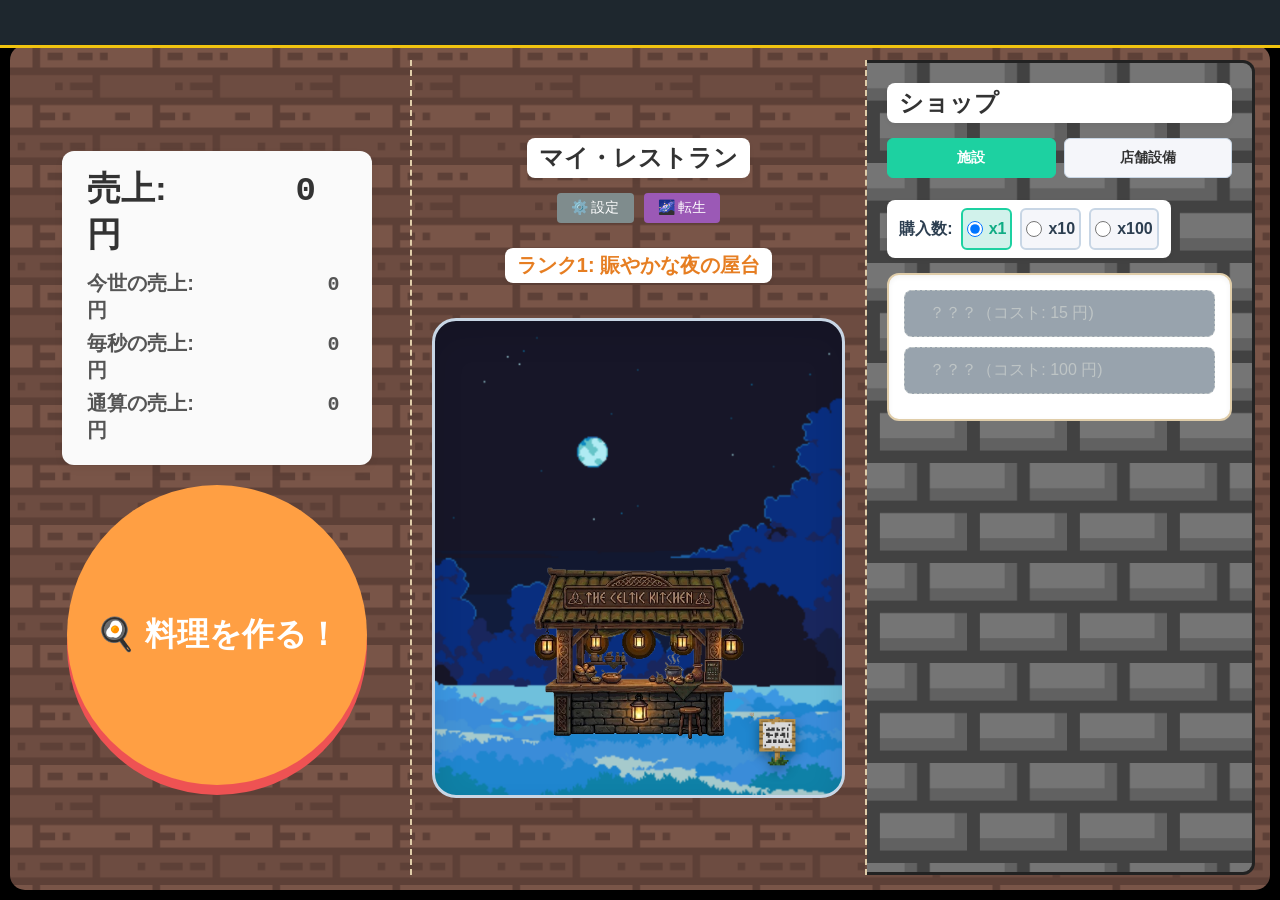
==== commit 37fd7a53: "Add files via upload" ====
--- a/index.html
+++ b/index.html
@@ -16,24 +16,28 @@
     <!-- ゲーム全体を包むコンテナ（ここを3列に並べます） -->
     <div id="game-container">
         
-                <!-- 1. 左列：クリックと売上情報 -->
-        <div id="left-panel">
-            <h1>売上: <span id="money">0</span> 円</h1>
-            <!-- 🌟【新登場】今世（この周回）で稼いだ売上の表示を追加 -->
-            <p>今世の売上: <span id="season-money">0</span> 円</p>
-            <p>毎秒の売上: <span id="mps">0</span> 円</p>
-            <!-- 【追加】これまでに稼いだすべての合計金額を表示する場所 -->
-            <p>通算の売上: <span id="total-money">0</span> 円</p>
+        <!-- 1. 左列：クリックと売上情報 -->
+<div id="left-panel">
+    
+    <!-- 💡 変更点：売上情報を1つのボード（白い箱）で包み込む -->
+    <div class="status-board">
+        <h1>売上: <span id="money">0</span> 円</h1>
+        <!-- 🌟【新登場】今世（この周回）で稼いだ売上の表示を追加 -->
+        <p>今世の売上: <span id="season-money">0</span> 円</p>
+        <p>毎秒の売上: <span id="mps">0</span> 円</p>
+        <!-- 【追加】これまでに稼いだすべての合計金額を表示する場所 -->
+        <p>通算の売上: <span id="total-money">0</span> 円</p>
+    </div>
 
-            <div id="click-area">
-                <button id="main-click-btn">🍳 料理を作る！</button>
-            </div>
-        </div>
+    <div id="click-area">
+        <button id="main-click-btn">🍳 料理を作る！</button>
+    </div>
+</div>
 
 
         <!-- 2. 中央列：お店の発展・外観エリア -->
 <div id="center-panel">
-    <h2>マイ・レストラン</h2>
+    <h2 class="center-title">マイ・レストラン</h2>
 
     <!-- 設定と転生ボタンのグループ -->
     <div id="menu-btn-group">
@@ -41,7 +45,7 @@
         <button id="ascend-btn" class="menu-btn">🌌 転生</button>
     </div>
     <!-- 現在のお店のランク名を表示する場所 -->
-    <div id="restaurant-rank">ランク1: 小さな屋台</div>
+    <div id="restaurant-rank" class="center-rank">ランク1: 小さな屋台</div>
 
     <!-- 🎪 お客さんがトコトコ歩くアニメーションの舞台 -->
     <div id="restaurant-stage">
@@ -78,32 +82,31 @@
 
 
 
-        <!-- 3. 右列：ショップ -->
-        <div id="right-panel" style="position: relative;">
-            <h2>ショップ</h2>
+<!-- 3. 右列：ショップ -->
+<div id="right-panel" style="position: relative;">
+    
+    <!-- 💡 変更点①：h2に「class="shop-title"」を追加 -->
+    <h2 class="shop-title">ショップ</h2>
 
-            <!-- 🌟【新登場】ショップの切り替えタブ -->
-            <div id="shop-tabs">
-                <button id="tab-facilities" class="tab-btn active">施設</button>
-                <button id="tab-comfort" class="tab-btn">店舗設備</button>
-            </div>
-            <!-- 一括購入の倍率を切り替えるボタンのグループ -->
-            <div id="buy-amount-selector" style="margin-bottom: 15px; text-align: left;">
-                購入数:
-                <label><input type="radio" name="buy-amount" value="1" checked> x1</label>
-                <label><input type="radio" name="buy-amount" value="10"> x10</label>
-                <label><input type="radio" name="buy-amount" value="100"> x100</label>
-            </div>
-            
+    <!-- 🌟【新登場】ショップの切り替えタブ -->
+    <div id="shop-tabs">
+        <button id="tab-facilities" class="tab-btn active">施設</button>
+        <button id="tab-comfort" class="tab-btn">店舗設備</button>
+    </div>
+    
+    <!-- 💡 変更点②：購入数セレクターに背景色（白の半透明）と余白・丸みを追加 -->
+    <div id="buy-amount-selector" style="margin-bottom: 15px; text-align: left; background-color: rgb(255, 255, 255); padding: 8px 12px; border-radius: 8px; box-shadow: 0 2px 5px rgba(0,0,0,0.05); font-weight: bold; width: fit-content;">
+        購入数:
+        <label><input type="radio" name="buy-amount" value="1" checked> x1</label>
+        <label><input type="radio" name="buy-amount" value="10"> x10</label>
+        <label><input type="radio" name="buy-amount" value="100"> x100</label>
+    </div>
+    
+    <!-- JavaScriptがこの中にボタンを自動で量産します -->
+    <div id="shop-area-facilities" class="shop-continer"></div>
+    <div id="shop-area-comfort" class="shop-continer hidden"></div>
+</div>
 
-            <!-- JavaScriptがこの中にボタンを自動で量産します -->
-            <div id="shop-area-facilities" class="shop-continer"></div>
-            <div id="shop-area-comfort" class="shop-continer hidden"></div>
-        </div>
-
-        <!-- ゼロ秒でパッと出る自作ポップアップの箱 -->
-            <div id="tooltip" class="hidden"></div>
-    </div>
 
     <!-- 【設定】設定画面のポップアップ（モーダル） -->
 <div id="settings-modal" class="modal-overlay hidden">
--- a/style.css
+++ b/style.css
@@ -8,45 +8,64 @@
     height: 100vh;
     overflow: hidden; /* 🌟 画面全体が上下左右にガタガタ揺れるのを完全ロック */
 }
-
 body {
     font-family: Arial, sans-serif;
-    background-color: #f7e1d7; /* 美味しそうな薄いベージュ色 */
-    user-select: none;         /* 連打時のはみ出し選択を防止 */
+    
+    /* 💡 背景を真っ黒にしてゲーム画面を引き締める */
+    background-color: #000000; 
+    background-image: none;    /* タイル画像は外します */
+    
+    user-select: none;         
     box-sizing: border-box;
-    padding: 10px;             /* 💡 画面の一番外側にほんの少しだけ隙間を作る */
-    padding-top: 45px !important; /* 💡 ニュース帯が45pxに巨大化したのでゲーム全体を下にずらす */
+    padding: 10px;             
+    padding-top: 45px !important; 
     
     display: flex;
     align-items: center;
     justify-content: center;
 }
+
+
 
 /* 🌟 ゲーム全体を包むコンテナ（画面の縦横いっぱいに100%広げる！） */
 #game-container {
     width: 100%;
     height: 100%;
-    background-color: white;
+    
+    /* 💡 タイル画像を本来の色でクッキリ敷き詰める設定 */
+    background-image: url('img/background.png'); 
+    background-repeat: repeat;                         
+    background-color: transparent; 
+
+    /* 🌟 これを追加！タイルの1マスの横幅を「120px」にして大量に敷き詰める */
+    background-size: 120px auto; 
+    
     padding: 15px;
     border-radius: 15px;
     box-shadow: 0 4px 10px rgba(0,0,0,0.1);
     box-sizing: border-box;
     
-    display: flex;     /* 💡 これで3つの部屋が自動的に横一列に並びます */
-    gap: 15px;         /* 部屋と部屋の間のちょうどいいすき間 */
+    display: flex;     
+    gap: 0;            /* 🌟 部屋と部屋の間の隙間を「0」にしてぴったり密着させました */
     position: relative; 
 }
 
-/* =================================================================
-   📐 3列の黄金比率（元の綺麗だったバランスのまま、縦幅を100%固定）
+
+/* =================================================================
+   📐 3列の黄金比率（隙間なくぴったり密着＋元のバランスをがっちり維持）
 ================================================================= */
 
 /* 1. 左列：クリックエリア */
 #left-panel {
     flex: 1;            /* 横幅の比率 */
     height: 100%;       /* 💡 縦幅を100%に固定 */
-    border-right: 2px dashed #f7e1d7; /* 右側に点線の区切り */
-    padding-right: 15px;
+    border-right: 2px dashed #e0cda9; /* 💡 右側の点線の仕切り */
+    padding: 20px;       
+    
+    /* 隣とくっつけるため、左側だけ角丸（全体が1つの大きな箱に見えるように） */
+    border-top-left-radius: 12px;
+    border-bottom-left-radius: 12px;
+    
     display: flex;
     flex-direction: column;
     align-items: center;        
@@ -58,26 +77,117 @@
 #center-panel {
     flex: 1.2;          /* 真ん中を目立たせるために、少しだけ広く（1.2倍） */
     height: 100%;       /* 💡 縦幅を100%に固定 */
-    border-right: 2px dashed #f7e1d7; /* 右側に点線の区切り */
-    padding-right: 15px;
+    border-right: 2px dashed #e0cda9; /* 💡 右側の点線の仕切り */
+    padding: 20px;       
+    margin: 0;           /* 🌟 隙間を完全になくすためにマージンを0に */
+    /* 🌟 中央は角丸をなしにして、左右のパネルと滑らかに繋げます */
+    
     display: flex;
     flex-direction: column;
     align-items: center;
-    justify-content: center; /* 💡 中央のイラストや文字を上下の真ん中に寄せる */
+    justify-content: center; 
     box-sizing: border-box;
 }
 
 /* 🏢 3. 右列：ショップエリア（親の箱） */
 #right-panel {
-    flex: 1;            /* 横幅の比率 */
-    height: 100%;       /* 💡 縦幅を画面いっぱいの100%に固定 */
+    flex: 1;            
+    height: 100%;       
     position: relative;   
+    padding: 20px;       
+    
+    /* 💡 ここにショップ用の新しいタイル設定が入ります */
+    background-image: url('img/shop_background.png'); 
+    background-repeat: repeat;                         
+    background-size: 200px auto; 
+    background-color: transparent; 
+    
+    border-top-right-radius: 12px;    
+    border-bottom-right-radius: 12px; 
+    
+    /* 🌟 枠線の色を「茶色」から「ハッキリ見える炭黒（#222222）」に変更！ */
+    border-right: 3px solid #222222;  
+    border-top: 3px solid #222222;    
+    border-bottom: 3px solid #222222; 
     
     display: flex;
     flex-direction: column; 
-    overflow: hidden;     /* 🌟 親はスクロールさせず、はみ出たボタンを隠して子にパスする */
+    overflow: hidden;     
     box-sizing: border-box;
 }
+
+
+
+/* ショップのタイトル文字を見やすくする */
+.shop-title {
+    margin-top: 0;
+    margin-bottom: 15px;
+    display: inline-block;
+    padding: 4px 12px;
+    background-color: rgb(255, 255, 255); /* 75%の薄い白背景 */
+    border-radius: 8px;                           /* 角を少し丸く */
+    box-shadow: 0 2px 5px rgba(0,0,0,0.05);       /* うっすら影 */
+    color: #333333;                               /* 文字色 */
+}
+
+.center-title {
+    margin-top: 0;
+    margin-bottom: 15px;
+    display: inline-block;
+    padding: 4px 12px;
+    
+    /* 💡 お揃いの薄いベージュに変更 */
+    background-color: rgb(255, 255, 255); 
+    
+    border-radius: 8px;                           
+    box-shadow: 0 2px 5px rgba(0,0,0,0.05);       
+    color: #333333;                               
+}
+
+.center-rank {
+    margin-top: 10px;
+    margin-bottom: 10px;
+    display: inline-block;
+    padding: 4px 12px;
+    
+    /* 💡 お揃いの薄いベージュに変更 */
+    background-color: rgb(255, 255, 255); 
+    
+    border-radius: 8px;                           
+    box-shadow: 0 2px 5px rgba(0,0,0,0.05);       
+    color: #2c3e50;                               
+    font-weight: bold;                            
+}
+
+
+.status-board {
+    /* 💡 白から、背景になじむ薄いベージュ（85%の濃さ）に変更 */
+    background-color: rgb(250, 250, 250); 
+    
+    border-radius: 12px;                          
+    padding: 15px 25px;                           
+    box-shadow: 0 4px 10px rgba(0,0,0,0.05);      
+    text-align: left;                             
+    width: 90%;                                   
+    box-sizing: border-box;
+}
+
+
+/* ボード内の文字の隙間を少し綺麗に整える */
+.status-board h1 {
+    margin-top: 0;
+    margin-bottom: 12px;
+    font-size: 34px;                              /* 大きすぎる場合はお好みで調整 */
+    color: #333333;
+}
+
+.status-board p {
+    margin: 6px 0;
+    font-size: 20px;
+    color: #555555;
+    font-weight: bold;
+}
+
 
 /* =================================================================
    🌟【バグ修正】売上金額などの数字のブレ防止・等幅フォントロック
@@ -101,25 +211,37 @@
    🛒 ショップ・売り場エリア（スクロール・ボタン設定）
 ================================================================= */
 
-/* 🛒 ボタンがJavaScriptで自動量産される売り場エリア
-   （※スペルミス防止のため、既存の「shop-continer」と、正しい「shop-container」の両方に対応） */
-.shop-continer, .shop-container {
-    width: 100%;
-    
-    /* 💡【最重要】上のタイトルやタブの分を引いた「残りの全縦スペース」をこの売り場が自動で担当します */
-    flex: 1; 
-    
-    /* 💡【最重要】これがないとボタンが突き抜けます。縦幅をこの割り当てられたスペース内にがっちりロック！ */
-    min-height: 0; 
-    
-    /* 💡 ボタンが入り切らなくなったら、この枠内だけがスイスイ縦スクロールします */
-    overflow-y: auto !important; 
-    
-    padding-right: 10px; /* スクロールバーと施設ボタンが重ならないための隙間 */
-    box-sizing: border-box;
-    
-    /* スマホでスクロールした時にカクつかず滑らかに動かす魔法の1行 */
-    -webkit-overflow-scrolling: touch;
+/* 🌟 ボタンが量産されるショップエリア全体のリストボックス（最終調整版） */
+.shop-continer {
+    background-color: rgb(255, 255, 255); /* 薄い白の座布団でタイルを透かす */
+    border: 2px solid #e0cda9;                   /* クッキリさせるための薄い茶枠 */
+    border-radius: 12px;                         /* 角丸デザイン */
+    padding: 15px;                               /* ボックス内のすき間 */
+    box-shadow: inset 0 2px 5px rgba(0,0,0,0.05); /* 内側の影で立体感を出す */
+    
+    /* 縦に並べる設定 */
+    display: flex;
+    flex-direction: column;
+    
+    /* 💡 ボタンの margin-bottom が効いているため、ここの gap は 0 にして打ち消します */
+    gap: 0px; 
+    
+    /* 💡 画面に合わせて高さを制限し、はみ出たらスクロールさせる設定（お好みの高さに調整してください） */
+    max-height: 450px; 
+    overflow-y: auto;
+    
+    /* 💡 スクロールバーを細くしてデザインになじませる設定（Firefox / Chrome用） */
+    scrollbar-width: thin;
+    scrollbar-color: #c8d6e5 transparent;
+}
+
+/* ChromeやSafari向け：スクロールバーを細くする魔法 */
+.shop-continer::-webkit-scrollbar {
+    width: 6px;
+}
+.shop-continer::-webkit-scrollbar-thumb {
+    background-color: #c8d6e5;
+    border-radius: 3px;
 }
 
 /* ショップのボタン */
@@ -193,10 +315,16 @@
     width: 100%;            /* 左パネルの横幅いっぱいに広げる設定 */
     display: block;         /* 上下のテキストと綺麗に縦並びにする設定 */
     margin-top: 20px;       /* 売上テキストとのちょうどいい隙間 */
+    
+    /* 🌟 これを追加！中の丸いボタンを左右のど真ん中に配置します */
+    text-align: center;     
 }
 
 /* 🍳 料理を作るメインボタン自体の設定 */
 #main-click-btn {
+    /* 💡 display: inline-block を追加して、text-align: center が効くようにします */
+    display: inline-block;  
+    
     width: 100%;            /* 親のclick-areaに合わせて横幅いっぱいに */
     height: 300px;          /* 縦幅も300pxにして綺麗な正円にする */
     max-width: 300px;       /* 横幅を300pxに巨大化（※綺麗に丸くなるよう制限） */
@@ -212,6 +340,7 @@
     transition: 0.05s;      /* クリックした時の沈み込みをさらに高速に */
     box-sizing: border-box; /* 絶対に横にはみ出さないようにガードする魔法の1行 */
 }
+
 
 /* ボタンを押したときのカチッとする動き */
 #main-click-btn:active {
@@ -751,26 +880,265 @@
 }
 
 /* =================================================================
-   📱 レスポンシブ：スマホ（横幅768px以下）のときの極限ギチギチ最適化
-================================================================= */
-@media screen and (max-width: 768px) {
-    #game-container h1 { font-size: 18px !important; } 
-    #game-container h2 { font-size: 16px !important; }
-    #game-container p  { font-size: 11px !important; }
-    #main-click-btn { padding: 12px !important; font-size: 14px !important; } 
-    .shop-btn { font-size: 11px !important; padding: 6px !important; } 
-    
+   🛒 ショップエリア：購入数セレクターの快適タブ化（PC・スマホ共通）
+================================================================= */
+#buy-amount-selector {
+    display: flex !important;
+    align-items: center !important;
+    gap: 8px !important;
+    margin-top: 10px !important;
+    margin-bottom: 15px !important;
+    font-size: 16px; 
+    font-weight: bold;
+    color: #2c3e50;
+    user-select: none;
+}
+
+/* ラベル自体を押しやすい四角いボタンに変形させる */
+#buy-amount-selector label {
+    flex: 1;
+    display: flex !important;
+    align-items: center !important;
+    justify-content: center !important;
+    gap: 6px !important;
+    
+    background-color: #f5f6fa !important;
+    border: 2px solid #c8d6e5 !important;
+    border-radius: 6px !important;
+    padding: 10px 4px !important; /* マウスでも指でも抜群の押し心地 */
+    font-size: 16px !important;   /* PC用の標準サイズ */
+    font-weight: bold !important;
+    cursor: pointer !important;
+    transition: all 0.2s ease;
+}
+
+/* マウスを乗せたときにフワッと明るく（PC専用ホバー） */
+#buy-amount-selector label:hover {
+    background-color: #eaeaea !important;
+    border-color: #b0bfc1 !important;
+}
+
+/* 内部の小さな丸（ラジオボタン）自体のサイズ */
+#buy-amount-selector input[type="radio"] {
+    width: 16px !important;  
+    height: 16px !important;
+    margin: 0 !important;
+    cursor: pointer !important;
+}
+
+/* 💡 現在選ばれている倍率の背景をフワッと明るい緑色にする */
+#buy-amount-selector label:has(input[type="radio"]:checked) {
+    background-color: #d1f2eb !important;
+    border-color: #1dd1a1 !important;
+    color: #10ac84 !important;
+}
+
+
+/* =================================================================
+   📱【最新・超巨大化＆位置修正版】極限まで見やすさを極めたスマホ設定
+================================================================= */
+@media (pointer: coarse) and (hover: none) {
+    
+    /* 外側の無駄な余白をカットして全画面化 */
+    body {
+        padding: 0 !important;
+        padding-top: 45px !important;
+    }
+    #game-container {
+        flex-direction: row !important; 
+        width: 100vw !important;
+        height: calc(100vh - 45px) !important;
+        padding: 8px !important;
+        gap: 8px !important;
+        border-radius: 0 !important;
+    }
+
+    /* 🍳 左パネル：売上もボタンも限界まで巨大化 */
+    #left-panel {
+        height: 100% !important;
+        display: flex !important;
+        flex-direction: column !important;
+        justify-content: flex-start !important; 
+        align-items: center !important;
+        padding: 0 !important;
+        padding-right: 4px !important;
+    }
+    
+    /* 🌟 左列のテキスト（さらに大きく圧倒的な視認性に！） */
+    #left-panel h1, #left-panel p {
+        margin: 4px 0 !important; 
+        text-align: center !important;
+        width: 100%;
+    }
+    #game-container h1 { font-size: 40px !important; } 
+    #game-container p  { font-size: 35px !important; } 
+    
+    #money, #season-money, #mps, #total-money {
+        min-width: 120px !important; 
+        font-size: 35px !important;   
+    }
+
+    /* 🍳 料理を作るメインボタン（超ドデカサイズ！） */
+    #click-area {
+        flex: 1 !important; 
+        width: 100% !important;
+        display: flex !important;
+        align-items: center !important;
+        justify-content: center !important;
+        margin: 0 !important;
+    }
+    #main-click-btn {
+        width: 100% !important;
+        height: 500px !important; 
+        max-width: 100% !important;
+        max-height: none !important;
+        border-radius: 24px !important; 
+        font-size: 60px !important; 
+        box-shadow: 0 8px #ee5253 !important;
+        margin: 0 !important;
+    }
+
+    /* 🏪 中央パネル：設定ボタンやランクの文字も拡大 */
+    #center-panel {
+        height: 100% !important;
+        display: flex !important;
+        flex-direction: column !important;
+        justify-content: flex-start !important; 
+        padding: 0 !important;
+        padding-right: 4px !important;
+    }
+
+    /* 設定・転生ボタン（文字を大きく、タップしやすく） */
+    #menu-btn-group {
+        width: 100%;
+        margin-bottom: 5px !important;
+        gap: 4px !important;
+    }
+    .menu-btn {
+        flex: 1;
+        padding: 8px 2px !important; 
+        font-size: 30px !important; 
+    }
+    #restaurant-rank {
+        font-size: 30px !important; 
+        margin: 2px 0 5px 0 !important;
+    }
+
+    /* イラストステージ */
+    #restaurant-stage {
+        display: block !important;
+        flex: 1 !important; 
+        width: 100% !important;
+        height: auto !important;
+        margin: 0 !important;
+    }
+
+    /* レストランの建物と看板 */
+    #restaurant-building-box {
+        width: 250px !important;
+        height: 250px !important;
+        left: 50% !important;
+        top: 78% !important; 
+        transform: translate(-50%, -50%) !important;
+    }
+    #review-signboard {
+        width: 80px !important;    
+        bottom: 5px !important;   
+        right: -10px !important;   
+    }
+
+    /* 🚶 お客さんの歩行位置（お店のサイズアップに合わせてドアを通る高さに引き上げ！） */
+    .walking-guest {
+        bottom: 200px !important;  /* 🌟 250pxサイズに巨大化したお店の入り口にぴったり重なる高さに修正 */
+        width: 45px !important;
+    }
+
+    /* 🛒 ショップエリア（右パネル：さらに文字デカ＆ボタン巨大化！） */
+    #right-panel {
+        height: 100% !important;
+    }
+    
+    /* ショップのタブボタン */
     #shop-tabs {
-        gap: 4px; 
-        margin-bottom: 8px;
-    }
-    .tab-btn {
-        font-size: 11px !important; 
-        padding: 6px 2px !important; 
-    }
-    #review-signboard {
-        width: 38px !important;    
-        bottom: 12px !important;   
-        right: -12px !important;   
-    }
-}
+        gap: 4px !important;
+        margin-bottom: 8px !important;
+    }
+    #shop-tabs .tab-btn {
+        font-size: 30px !important; 
+        padding: 10px 2px !important; 
+    }
+
+    /* 施設ボタン本体と文字（限界まで大きく！） */
+    .shop-btn { 
+        font-size: 25px !important;       
+        padding: 14px 12px !important;    
+        margin-bottom: 8px !important;    
+    } 
+
+    /* 🌟【横並び維持・見切れ対策】購入数セレクターのスマホ最適化設定 */
+    #buy-amount-selector {
+        display: flex !important;
+        flex-direction: row !important; /* 💡 便利な横並びを絶対に維持！ */
+        align-items: center !important;
+        gap: 4px !important;            /* ボタン同士のすき間を詰めて横幅を稼ぐ */
+        margin-bottom: 12px !important;
+        font-size: 16px !important;    /* 「購入数:」の文字をほどよいサイズに */
+        font-weight: bold !important;
+        color: #2c3e50 !important;
+        width: 100% !important;
+        box-sizing: border-box;
+    }
+
+    /* ラベル（ボタンの枠）自体のサイズ微調整 */
+    #buy-amount-selector label {
+        flex: 1 !important; /* 💡 3つのボタンが横幅を均等に分け合って並ぶ */
+        min-width: 0 !important;
+        display: flex !important;
+        align-items: center !important;
+        justify-content: center !important;
+        gap: 4px !important;
+        
+        background-color: #f5f6fa !important;
+        border: 2px solid #c8d6e5 !important;
+        border-radius: 6px !important;
+        padding: 10px 2px !important; /* 縦幅の押しやすさは維持して、横をスリムに */
+        font-size: 18px !important;   /* 🌟 24pxから「18px」に微調整！これで見切れを完全防衛 */
+        font-weight: bold !important;
+        cursor: pointer !important;
+        box-sizing: border-box;
+        white-space: nowrap !important; /* 絶対に文字を改行させない */
+    }
+
+    /* ラジオボタンの丸ポチサイズ */
+    #buy-amount-selector input[type="radio"] {
+        width: 18px !important;  /* 🌟 丸ポチのサイズも全体のバランスに合わせて18pxに微調整 */
+        height: 18px !important;
+        margin: 0 !important;
+        cursor: pointer !important;
+    }
+
+    /* =================================================================
+       🌟【スマホ専用】ニュース速報の文字・帯の超巨大化設定
+       ================================================================= */
+    #news-ticker-container {
+        display: flex !important;    /* 💡 非表示を解除し、確実に表示させます */
+        height: 60px !important;     /* 💡 ニュース帯を 45px ➔ 60px に太くして存在感アップ！ */
+        border-bottom: 4px solid #f1c40f !important; /* ゴールドラインも太くクッキリ */
+    }
+
+    #news-ticker-text {
+        font-size: 24px !important;  /* 💡 文字サイズを 18px ➔ 24px に大幅拡大！ */
+        font-weight: 900 !important; /* 💡 マックスの太字にして視認性を限界まで向上 */
+    }
+
+    /* 💡 ニュース帯が60pxに巨大化したので、ゲームが被らないように全体の押し下げ幅を自動連動 */
+    body {
+        padding-top: 60px !important; /* 💡 上の隙間を 45px ➔ 60px に広げて綺麗にフィット */
+    }
+
+    #game-container {
+        height: calc(100vh - 60px) !important; /* 💡 残りの縦スペースをゲーム画面としてフルに使う */
+    }
+
+
+}
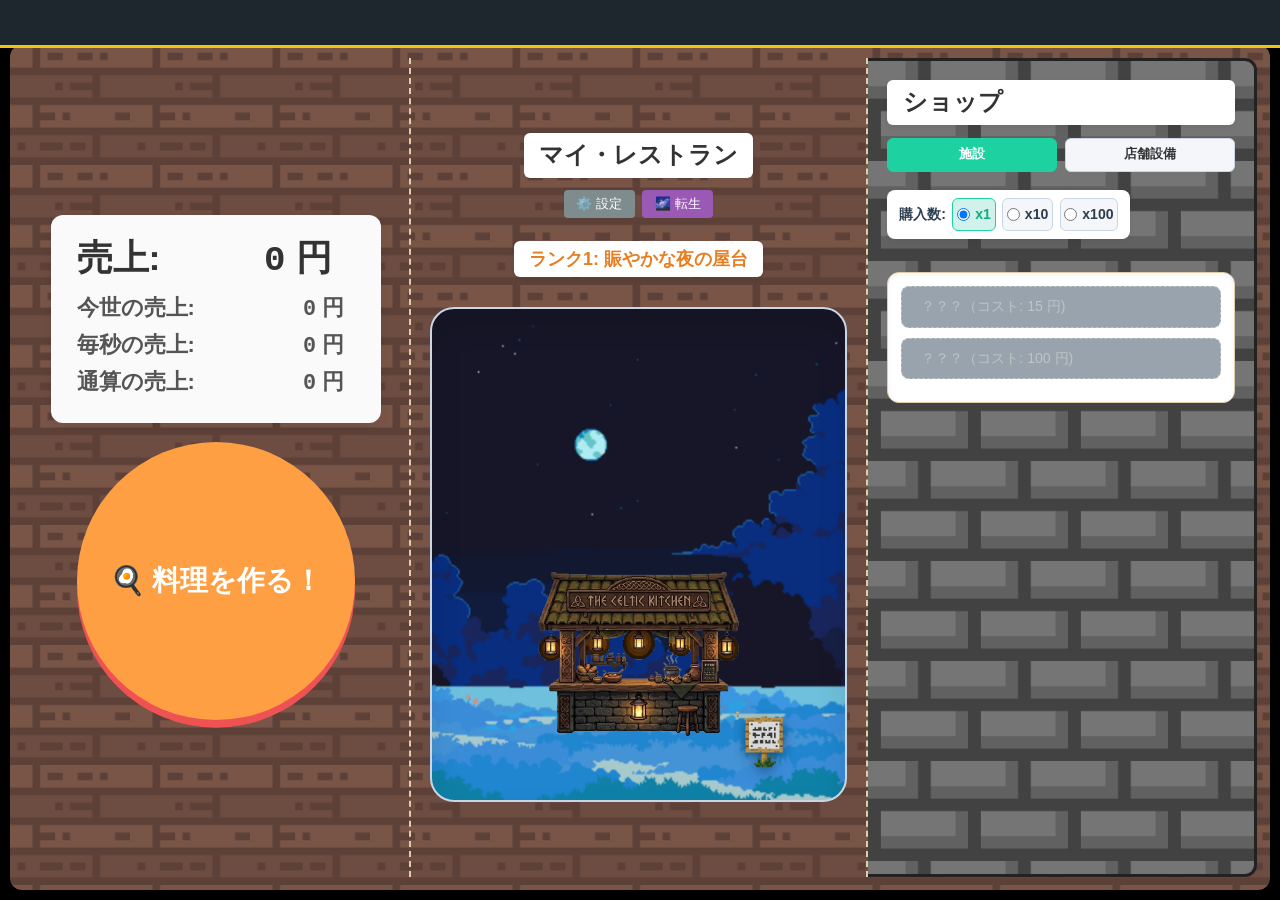
==== commit 747e0372: "Add files via upload" ====
--- a/index.html
+++ b/index.html
@@ -64,6 +64,10 @@
     <!-- 🌟【新登場】看板をクリックしたときだけ浮き出る「グルメレビュー一覧」モーダル -->
     <div id="review-modal" class="modal-overlay hidden">
         <div class="modal-content review-modal-content">
+
+            <!-- 🌟 ここを追加！右上の×印ボタン -->
+        <button id="close-review-x-btn" class="modal-x-btn">×</button>
+
             <h3>⭐ グルメアプリの口コミ一覧</h3>
             
             <!-- 現在の総合評価を大きく出す場所 -->
@@ -101,7 +105,10 @@
         <label><input type="radio" name="buy-amount" value="10"> x10</label>
         <label><input type="radio" name="buy-amount" value="100"> x100</label>
     </div>
-    
+    <!-- 🌟【ここに引っ越し！】本家と同じ、ショップの一番上の特等席に道具棚を配置 -->
+    <!-- hiddenクラスを外して、常時表示されるようにします -->
+    <div id="shop-area-upgrades" class="shop-upgrades-shelf"></div>
+
     <!-- JavaScriptがこの中にボタンを自動で量産します -->
     <div id="shop-area-facilities" class="shop-continer"></div>
     <div id="shop-area-comfort" class="shop-continer hidden"></div>
@@ -148,6 +155,7 @@
     </div>
 </div>
 
+<div id="tooltip" class="hidden"></div>
 
     <!-- JavaScriptファイルを読み込む -->
     <script src="script.js"></script>
--- a/style.css
+++ b/style.css
@@ -17,15 +17,13 @@
     
     user-select: none;         
     box-sizing: border-box;
-    padding: 10px;             
-    padding-top: 45px !important; 
+    padding: 0.8vw;             /* 💡 ズーム時の余白の膨張を防ぐため、画面幅連動のvwに変更 */
+    padding-top: 45px !important; /* ニュース帯の固定高さ分を確保 */
     
     display: flex;
     align-items: center;
     justify-content: center;
 }
-
-
 
 /* 🌟 ゲーム全体を包むコンテナ（画面の縦横いっぱいに100%広げる！） */
 #game-container {
@@ -40,16 +38,18 @@
     /* 🌟 これを追加！タイルの1マスの横幅を「120px」にして大量に敷き詰める */
     background-size: 120px auto; 
     
-    padding: 15px;
-    border-radius: 15px;
+    padding: 1vw;              /* 💡 ズーム連動の隙間に変更 */
+    border-radius: 12px;       /* 💡 縮小時に丸まりすぎないよう微調整 */
     box-shadow: 0 4px 10px rgba(0,0,0,0.1);
     box-sizing: border-box;
     
     display: flex;     
     gap: 0;            /* 🌟 部屋と部屋の間の隙間を「0」にしてぴったり密着させました */
     position: relative; 
-}
-
+
+    /* 🌟【最重要】どれだけ拡大されても、絶対に3列を縦に割らせず横並びを死守する防壁 */
+    flex-wrap: nowrap !important;
+}
 
 /* =================================================================
    📐 3列の黄金比率（隙間なくぴったり密着＋元のバランスをがっちり維持）
@@ -58,9 +58,10 @@
 /* 1. 左列：クリックエリア */
 #left-panel {
     flex: 1;            /* 横幅の比率 */
+    min-width: 0;       /* 🌟【重要】ズーム時に文字が突っ張って列が横に肥大化するのを防ぐ魔法 */
     height: 100%;       /* 💡 縦幅を100%に固定 */
     border-right: 2px dashed #e0cda9; /* 💡 右側の点線の仕切り */
-    padding: 20px;       
+    padding: 1.5vw;     /* 💡 パネル内の内枠を画面幅連動にしてはみ出しを完全防衛 */
     
     /* 隣とくっつけるため、左側だけ角丸（全体が1つの大きな箱に見えるように） */
     border-top-left-radius: 12px;
@@ -76,9 +77,10 @@
 /* 2. 中央列：お店の発展エリア */
 #center-panel {
     flex: 1.2;          /* 真ん中を目立たせるために、少しだけ広く（1.2倍） */
+    min-width: 0;       /* 🌟 ズーム時の突っ張り防止 */
     height: 100%;       /* 💡 縦幅を100%に固定 */
     border-right: 2px dashed #e0cda9; /* 💡 右側の点線の仕切り */
-    padding: 20px;       
+    padding: 1.5vw;     /* 💡 画面幅連動の余白に変更 */
     margin: 0;           /* 🌟 隙間を完全になくすためにマージンを0に */
     /* 🌟 中央は角丸をなしにして、左右のパネルと滑らかに繋げます */
     
@@ -92,9 +94,10 @@
 /* 🏢 3. 右列：ショップエリア（親の箱） */
 #right-panel {
     flex: 1;            
+    min-width: 0;       /* 🌟 ズーム時の突っ張り防止 */
     height: 100%;       
     position: relative;   
-    padding: 20px;       
+    padding: 1.5vw;     /* 💡 画面幅連動の余白に変更 */
     
     /* 💡 ここにショップ用の新しいタイル設定が入ります */
     background-image: url('img/shop_background.png'); 
@@ -116,78 +119,152 @@
     box-sizing: border-box;
 }
 
-
-
-/* ショップのタイトル文字を見やすくする */
-.shop-title {
+/* =================================================================
+   🌟 道具専用のショップリストボックス（本家風・横並びの商品棚）
+================================================================= */
+/* 🌟 本家クッキークリッカー風・一番上に常時表示される道具棚 */
+#shop-area-upgrades {
+    display: flex !important;
+    flex-direction: row !important; 
+    flex-wrap: wrap !important;     
+    gap: 0.6vw !important;          
+    align-content: flex-start !important; 
+    
+    /* 💡 ここを調整：普段はコンパクトに収まり、数が増えたら縦にスクロールさせる */
+    width: 100% !important;
+    max-height: 12vh !important;    /* 🌟 ボタンが2〜3段並ぶくらいのちょうどいい高さに制限 */
+    overflow-y: auto !important;   /* 万が一ドバドバ増えたら棚の中でスクロール */
+    margin-bottom: 1vw !important;  /* 下の施設リストとの間に綺麗なすき間を作る */
+    padding: 0.3vw !important;
+    box-sizing: border-box !important;
+}
+
+/* =================================================================
+   🧱 道具ボタン自体のサイズ（透過画像が絶対にシースルーにならない完全防衛版）
+================================================================= */
+.upgrade-btn {
+    width: calc(25% - 0.5vw) !important; 
+    aspect-ratio: 1 / 1 !important;        
+    
+    /* 💡 ボタン自体の背景を100%不透明な濃いネイビーグレーにする */
+    background-color: #2c3e50 !important;  
+    
+    border: 0.15vw solid #bdc3c7 !important;
+    border-radius: 6px !important;
+    display: flex !important;
+    align-items: center !important;
+    justify-content: center !important;
+    cursor: pointer !important;
+    position: relative !important;
+    box-sizing: border-box !important;
+    transition: all 0.15s ease !important;
+    padding: 0.3vw !important;              
+}
+
+.upgrade-btn:hover {
+    background-color: #34495e !important;  
+    border-color: #f1c40f !important;      
+    transform: none !important;             
+}
+
+.upgrade-btn:hover .upgrade-icon-img {
+    transform: scale(1.1) !important;       
+}
+
+/* 🌟【修正】お金が足りなくてボタンがdisabled（非活性）のときの背景色 */
+.upgrade-btn:disabled {
+    /* 💡 真っ黒から、木目背景に馴染む「上品な渋いチョコレートグレー」に変更！ */
+    background-color: #3d2f25 !important;  
+    
+    /* 枠線も少し温かみのあるグレーにして暗闇に溶け込ませない */
+    border-color: #7f6b5b !important;
+    cursor: not-allowed !important;
+}
+
+/* 🌟【修正】お金が足りないときの中身のドット絵画像の見せ方 */
+.upgrade-btn:disabled .upgrade-icon-img {
+    /* 💡 暗くしすぎる（brightness(0.4)）のをやめて「0.65」へ引き上げ！
+       さらに白黒（grayscale）を「0.4」へマイルドに抑えることで、
+       後ろを一切透けさせずに、黒い輪郭線の道具でもシルエットがクッキリ見えるようになります */
+    filter: brightness(0.65) grayscale(0.4) !important; 
+}
+
+
+.upgrade-btn.bought-hidden {
+    display: none !important;
+}
+
+/* =================================================================
+   🖼️ 道具ボタンの中の画像用設定
+================================================================= */
+.upgrade-icon-img {
+    width: 100% !important;
+    height: 100% !important;
+    object-fit: contain !important;        
+    image-rendering: pixelated !important;    
+    pointer-events: none !important;       
+    
+    /* 🌟 ここに100%の不透明度をがっちり固定して透けを完全ガード */
+    opacity: 1.0 !important; 
+    
+    transition: transform 0.15s ease, filter 0.15s ease !important; 
+}
+
+
+
+/* 各ショップのタイトル文字を見やすくする */
+.shop-title, .center-title, .center-rank {
     margin-top: 0;
-    margin-bottom: 15px;
+    margin-bottom: 1vw;   /* 💡 画面幅連動のすき間に変更 */
     display: inline-block;
-    padding: 4px 12px;
-    background-color: rgb(255, 255, 255); /* 75%の薄い白背景 */
-    border-radius: 8px;                           /* 角を少し丸く */
-    box-shadow: 0 2px 5px rgba(0,0,0,0.05);       /* うっすら影 */
-    color: #333333;                               /* 文字色 */
-}
-
-.center-title {
-    margin-top: 0;
-    margin-bottom: 15px;
-    display: inline-block;
-    padding: 4px 12px;
-    
-    /* 💡 お揃いの薄いベージュに変更 */
+    padding: 0.5vw 1.2vw; /* 💡 文字が大きくなったので、座布団の厚みも少しふっくら調整 */
     background-color: rgb(255, 255, 255); 
-    
-    border-radius: 8px;                           
+    border-radius: 6px;                           
     box-shadow: 0 2px 5px rgba(0,0,0,0.05);       
     color: #333333;                               
+    
+    /* 🌟【巨大化！】 1.4vw ➔ 1.9vw にサイズアップ！ショップやマイレストランがビシッと目立ちます */
+    font-size: 1.9vw;     
 }
 
 .center-rank {
-    margin-top: 10px;
-    margin-bottom: 10px;
-    display: inline-block;
-    padding: 4px 12px;
-    
-    /* 💡 お揃いの薄いベージュに変更 */
-    background-color: rgb(255, 255, 255); 
-    
-    border-radius: 8px;                           
-    box-shadow: 0 2px 5px rgba(0,0,0,0.05);       
+    margin-top: 0.8vw;
+    margin-bottom: 0.8vw;
     color: #2c3e50;                               
     font-weight: bold;                            
-}
-
+    
+    /* 🌟【巨大化！】 1.4vw ➔ 1.8vw にサイズアップ！現在のランクがひと目で分かるドデカ文字に */
+    font-size: 1.8vw;
+}
 
 .status-board {
-    /* 💡 白から、背景になじむ薄いベージュ（85%の濃さ）に変更 */
     background-color: rgb(250, 250, 250); 
-    
     border-radius: 12px;                          
-    padding: 15px 25px;                           
+    padding: 1.5vw 2vw;   /* 💡 大きくなった数字が窮屈にならないよう、ボード内の余白を微調整 */
     box-shadow: 0 4px 10px rgba(0,0,0,0.05);      
     text-align: left;                             
-    width: 90%;                                   
+    width: 95%;           /* 💡 ズームの縮小に耐えられるよう少し横幅に余裕を持たせる */
     box-sizing: border-box;
 }
-
 
 /* ボード内の文字の隙間を少し綺麗に整える */
 .status-board h1 {
     margin-top: 0;
-    margin-bottom: 12px;
-    font-size: 34px;                              /* 大きすぎる場合はお好みで調整 */
+    margin-bottom: 0.8vw;
     color: #333333;
+    
+    /* 🌟【巨大化！】 2.2vw ➔ 2.8vw に大増量！一番大事な「メインの所持金（売上）」が超ドデカ表示に！ */
+    font-size: 2.8vw;     
 }
 
 .status-board p {
-    margin: 6px 0;
-    font-size: 20px;
+    margin: 0.6vw 0;
     color: #555555;
     font-weight: bold;
-}
-
+    
+    /* 🌟【巨大化！】 1.3vw ➔ 1.7vw にサイズアップ！「毎秒の売上」や「通算売上」の視認性がマックスに！ */
+    font-size: 1.7vw;     
+}
 
 /* =================================================================
    🌟【バグ修正】売上金額などの数字のブレ防止・等幅フォントロック
@@ -204,9 +281,10 @@
     /* 🌟【最重要・その3】文字が中央でグワグワ揺れるのをがっちりロックする防衛策！
        文字の横幅をある程度確保し、右詰めに固定することで、文字数が増減しても左側が一切ブレなくなります */
     display: inline-block;
-    min-width: 140px;          /* 💡 単位（MやB）が付いたときでも入り切るちょうどいい横幅にロック */
+    min-width: 9vw;            /* 💡 固定pxから画面幅連動(vw)に変え、ズームによるズレを完全防衛 */
     text-align: right;         /* 🌟 常に右側を基準にして文字を固定する */
 }
+
 /* =================================================================
    🛒 ショップ・売り場エリア（スクロール・ボタン設定）
 ================================================================= */
@@ -214,9 +292,9 @@
 /* 🌟 ボタンが量産されるショップエリア全体のリストボックス（最終調整版） */
 .shop-continer {
     background-color: rgb(255, 255, 255); /* 薄い白の座布団でタイルを透かす */
-    border: 2px solid #e0cda9;                   /* クッキリさせるための薄い茶枠 */
+    border: 0.15vw solid #e0cda9;                /* 💡 枠線も画面幅に連動させて太さの比率を維持 */
     border-radius: 12px;                         /* 角丸デザイン */
-    padding: 15px;                               /* ボックス内のすき間 */
+    padding: 1vw;                                /* 💡 ボックス内のすき間を画面連動に */
     box-shadow: inset 0 2px 5px rgba(0,0,0,0.05); /* 内側の影で立体感を出す */
     
     /* 縦に並べる設定 */
@@ -226,9 +304,9 @@
     /* 💡 ボタンの margin-bottom が効いているため、ここの gap は 0 にして打ち消します */
     gap: 0px; 
     
-    /* 💡 画面に合わせて高さを制限し、はみ出たらスクロールさせる設定（お好みの高さに調整してください） */
-    max-height: 450px; 
-    overflow-y: auto;
+    /* 💡 画面に合わせて高さを制限し、はみ出たらスクロールさせる設定（縦の画面高さ基準に変更） */
+    max-height: 55vh;                            /* 🌟 画面全体の高さ55%分に制限し、ズーム時も画面底抜けを完全防衛 */
+    overflow-y: auto; 
     
     /* 💡 スクロールバーを細くしてデザインになじませる設定（Firefox / Chrome用） */
     scrollbar-width: thin;
@@ -249,10 +327,10 @@
     display: block;
     width: 100%;
     box-sizing: border-box;
-    margin-bottom: 10px;
-    
-    font-size: 16px;
-    padding: 12px 24px;
+    margin-bottom: 0.8vw;                        /* 💡 下のすき間も画面幅に連動 */
+    
+    font-size: 1.1vw;                            /* 🌟 画面幅連動の文字サイズに変更 */
+    padding: 0.8vw 1.5vw;                        /* 🌟 内側の厚みも画面幅連動に変更し、文字のあふれを防止 */
     background-color: #1dd1a1;
     color: white;
     border: none;
@@ -281,25 +359,24 @@
 .shop-btn.comfort-sold {
     background: linear-gradient(135deg, #ffeaa7, #ffb142) !important; /* 豪華なゴールドのグラデーション */
     color: #2c3e50 !important;                                    /* 文字を読みやすい濃いネイビーに */
-    border: 2px solid #cc8e35 !important;                          /* 高級感のあるゴールドの太枠 */
+    border: 0.15vw solid #cc8e35 !important;                     /* 💡 枠の太さも画面連動に変更 */
     box-shadow: 0 0 10px rgba(241, 196, 15, 0.4);                  /* ほんのりゴールドに光るエフェクト */
     cursor: default !important;                                    /* 買えないので指マークは消す */
     font-weight: bold;
 }
-
 /* 自作ツールチップをボタンの左外側（中央列の上）に浮かせるデザイン */
 #tooltip {
     position: absolute;   /* 画面のレイアウトから浮かせる魔法の命令 */
     z-index: 9999;        /* 【修正】他のすべてのブロックを無視して一番手前に出す */
-    width: 240px;         /* ツールチップの横幅を固定 */
+    width: 16vw;          /* 💡 固定pxから画面幅連動(vw)に変え、ズームによるはみ出しをガード */
     
     background-color: #2c3e50; /* カッコいいダークグレー */
     color: white;
-    padding: 12px;
+    padding: 0.8vw;       /* 💡 内側の余白を画面連動に */
     border-radius: 8px;
-    font-size: 14px;
+    font-size: 1vw;       /* 🌟 画面幅連動の文字サイズに変更 */
     text-align: left;
-    border: 2px solid #bdc3c7;
+    border: 0.15vw solid #bdc3c7; /* 💡 枠線も画面連動に */
     white-space: pre-wrap; /* 改行文字（\n）を有効にする */
     box-shadow: 0 4px 15px rgba(0,0,0,0.3);
     pointer-events: none; /* マウスを透過させて邪魔しない */
@@ -314,7 +391,7 @@
     position: relative;     /* 🌟【超重要】これで手動タップの文字と画像をボタン内に正確にロックします */
     width: 100%;            /* 左パネルの横幅いっぱいに広げる設定 */
     display: block;         /* 上下のテキストと綺麗に縦並びにする設定 */
-    margin-top: 20px;       /* 売上テキストとのちょうどいい隙間 */
+    margin-top: 1.5vw;      /* 💡 売上テキストとのちょうどいい隙間を画面幅連動に */
     
     /* 🌟 これを追加！中の丸いボタンを左右のど真ん中に配置します */
     text-align: center;     
@@ -325,32 +402,34 @@
     /* 💡 display: inline-block を追加して、text-align: center が効くようにします */
     display: inline-block;  
     
-    width: 100%;            /* 親のclick-areaに合わせて横幅いっぱいに */
-    height: 300px;          /* 縦幅も300pxにして綺麗な正円にする */
-    max-width: 300px;       /* 横幅を300pxに巨大化（※綺麗に丸くなるよう制限） */
+    width: 80%;             /* 🌟【最重要】固定値から左パネルの「横幅80%」に変更！これで絶対にはみ出さない */
+    aspect-ratio: 1 / 1;    /* 🌟【最重要】縦横比を1:1に固定！これでズーム時も綺麗な正円（丸）を死守 */
+    height: auto;           /* 縦幅はアスペクト比に自動計算させます */
+    max-width: 300px;       /* 横幅が大きくなりすぎないよう限界サイズはキープ */
+    
     border-radius: 50%;     /* 完全な丸（正円） */
-    padding: 20px;          /* 押しやすいように内側の厚みを確保 */
-    font-size: 32px;        /* 文字の見やすさ */
+    padding: 1.5vw;         /* 💡 押しやすい内側の厚みを画面幅連動に変更 */
+    font-size: 2.2vw;       /* 🌟 画面幅連動の文字サイズに変更 */
     font-weight: bold;
     background-color: #ff9f43; /* 美味しそうなオレンジ色 */
     color: white;
     border: none;
     cursor: pointer;
-    box-shadow: 0 10px #ee5253; /* 厚みも少し深くして立体感をアップ */
+    box-shadow: 0 0.6vw #ee5253; /* 💡 立体感の厚み(下側の影)も画面連動に変更し比率を維持 */
     transition: 0.05s;      /* クリックした時の沈み込みをさらに高速に */
     box-sizing: border-box; /* 絶対に横にはみ出さないようにガードする魔法の1行 */
 }
 
-
 /* ボタンを押したときのカチッとする動き */
 #main-click-btn:active {
-    box-shadow: 0 3px #ee5253;
-    transform: translateY(7px); /* 深く沈み込むようにして叩き心地を強化 */
-}
+    box-shadow: 0 0.2vw #ee5253; /* 💡 沈み込んだ時の厚みも画面連動に */
+    transform: translateY(0.4vw); /* 💡 深く沈み込む距離も画面連動にして叩き心地の比率を強化 */
+}
+
 /* 💸 連打した指の真下から湧き出る金額テキスト（🍳 +〇〇） */
 .click-pop-effect {
     position: absolute;     /* 🌟 click-areaの枠の中を基準に配置 */
-    font-size: 28px;    
+    font-size: 1.8vw;       /* 🌟 画面幅連動の文字サイズに変更 */
     font-weight: bold;
     color: #4cd137;           
     text-shadow: 2px 2px 0px #ffffff, -2px -2px 0px #ffffff, 2px -2px 0px #ffffff, -2px 2px 0px #ffffff;
@@ -367,27 +446,27 @@
     } 
     15% { 
         opacity: 1; 
-        transform: translate(-50%, -50%) translateY(-20px) scale(1.1); /* パッと出て少し拡大 */
+        transform: translate(-50%, -50%) translateY(-1.5vw) scale(1.1); /* 💡 上昇距離を画面連動に */
     } 
     80% { 
         opacity: 1; 
-        transform: translate(-50%, -50%) translateY(-30px) scale(1.0); 
+        transform: translate(-50%, -50%) translateY(-2vw) scale(1.0); 
     } 
     100% { 
         opacity: 0; 
-        transform: translate(-50%, -50%) translateY(-70px) scale(0.8); /* 上に昇りながら消去 */
+        transform: translate(-50%, -50%) translateY(-5vw) scale(0.8); 
     } 
 }
 
 /* 🍕 連打した指の真下から飛び出すランダム料理画像（卵、バーガー、ピザ、寿司） */
 .click-effect {
     position: absolute;
-    width: 32px;  
-    height: 32px; 
-    
-    /* 🌟【中心ズレ根根絶】画像の左上ではなく、画像の「ど真ん中」が指の真芯に重なるように調整 */
-    margin-left: -16px;     /* 横幅32pxのちょうど半分マイナス */
-    margin-top: -16px;      /* 縦幅32pxのちょうど半分マイナス */
+    width: 2vw;             /* 🌟 画像の大きさも画面幅連動(vw)にしてズーム時の肥大化を完全防衛 */
+    height: 2vw; 
+    
+    /* 🌟【中心ズレ根絶】画像の左上ではなく、画像の「ど真ん中」が指の真芯に重なるように調整 */
+    margin-left: -1vw;      /* 横幅のちょうど半分マイナス */
+    margin-top: -1vw;       /* 縦幅のちょうど半分マイナス */
     
     pointer-events: none;
     animation: floatUpAndFade 0.8s ease-out forwards;
@@ -400,19 +479,18 @@
         opacity: 1;
     }
     100% {
-        transform: translateY(-100px) scale(1.4) rotate(45deg); /* 綺麗に回転しながら上昇 */
+        transform: translateY(-7vw) scale(1.4) rotate(45deg); /* 💡 上昇する距離を画面幅連動に */
         opacity: 0;
     }
 }
-
 /* =================================================================
    🏪 中央列：レストラン・ステージと建物の設定（お店の位置変更版）
 ================================================================= */
 #restaurant-rank {
-    font-size: 20px;
+    font-size: 1.4vw;     /* 🌟 固定pxから画面幅連動の文字サイズに変更 */
     font-weight: bold;
     color: #e67e22; /* 綺麗なお焦げオレンジ色 */
-    margin-top: 10px;
+    margin-top: 0.8vw;    /* 💡 隙間を画面幅連動に */
 }
 
 #restaurant-stage {
@@ -423,14 +501,14 @@
     background-position: center;     
     background-repeat: no-repeat;    
     
-    border: 3px solid #c8d6e5;  
+    border: 0.2vw solid #c8d6e5;  /* 💡 枠の太さを画面連動に */
     border-radius: 24px;        
     padding: 0;
-    margin-top: 25px;
+    margin-top: 1.5vw;            /* 💡 隙間を画面幅連動に */
     overflow: hidden;         
     position: relative;       
     width: 100%;                
-    height: 480px;            
+    height: 55vh;                 /* 🌟 縦幅を画面の高さ55%分に制限し、ズーム時の画面底抜けを完全防衛 */
     box-sizing: border-box;
     box-shadow: inset 0 15px 30px rgba(0,0,0,0.1); 
     transition: background-image 1.0s ease-in-out;
@@ -442,10 +520,11 @@
     top: 70%;                 /* 🌟【変更】60% ➔ 70% にして、お店の位置を下に下げました */
     left: 50%;
     /* 🌟【超重要】transformの translateX(-50%) とは別に、
-       基地自体のサイズ（280px）をあらかじめがっちり確保して、左右にブレる余地をゼロにします */
+       基地自体のサイズを中央列の幅に合わせて伸縮させ、ズーム時のはみ出しをゼロにします */
     transform: translate(-50%, -50%); 
-    width: 280px !important;  /* !importantでサイズを強制固定 */
-    height: 280px !important;
+    width: 65% !important;        /* 🌟 固定280pxから中央列の横幅65%分に変更！ */
+    aspect-ratio: 1 / 1;          /* 🌟 縦横比を1:1に固定して綺麗な正方形を死守！ */
+    height: auto !important;      /* 縦幅はアスペクト比に自動計算させます */
     display: block;           /* flexからblockに戻して、中の要素の幅に引っ張られないようにする */
     z-index: 5;               
 }
@@ -467,7 +546,7 @@
     transform: translateX(-50%); 
     transform-origin: center center;
     text-align: center;       
-    font-size: 42px;          
+    font-size: 2.5vw;             /* 🌟 画面幅連動の文字サイズに変更 */
     font-weight: bold;
     color: #4cd137;           
     text-shadow: 2px 2px 0px #ffffff, -2px -2px 0px #ffffff, 2px -2px 0px #ffffff, -2px 2px 0px #ffffff;
@@ -491,27 +570,28 @@
     /* お会計の瞬間：パッと現れて少し上に跳ねる */
     15% { 
         opacity: 1; 
-        transform: translateX(-50%) translateY(-40px); 
+        transform: translateX(-50%) translateY(-2vw); /* 💡 上昇距離を画面連動に */
     } 
     /* 視認しやすいように、少しの間その場で文字をキープ */
     70% { 
         opacity: 1; 
-        transform: translateX(-50%) translateY(-40px); 
+        transform: translateX(-50%) translateY(-2vw); 
     } 
     /* 消滅：さらに上にスッと昇りながら消えていく */
     100% { 
         opacity: 0; 
-        transform: translateX(-50%) translateY(-90px); 
+        transform: translateX(-50%) translateY(-5vw); /* 💡 上昇距離を画面連動に */
     } 
 }
+
 /* =================================================================
    🚶 歩行するお客さんの設定
 ================================================================= */
 .walking-guest {
     position: absolute;
-    bottom: 45px;            
+    bottom: 4vh;                  /* 🌟 ステージの高さに合わせて、足元の位置を画面高さ連動(vh)に変更 */
     left: -100px; 
-    width: 60px;             
+    width: 15%;                   /* 🌟 固定pxからステージ横幅に対する比率(%)に変更！ */
     height: auto;            
     opacity: 1;
     z-index: 6;              
@@ -524,28 +604,28 @@
 
 /* 🎬 お客さんの動き（バグっていた％の時系列順をきれいに整理） */
 @keyframes guestLoop {
-    0%    { left: -100px; opacity: 1; }
+    0%    { left: -15%; opacity: 1; } /* 💡 見切れ防止のために%に変更 */
     16.6% { left: 10%;    opacity: 1; }
     25%   { left: 28%;    opacity: 1; } /* 💡 33.3%の前に移動させ、動きを滑らかに補正 */
-    33.3% { left: 46%;    opacity: 1; } /* 💡 この瞬間にJSがお会計（2.4秒後）を正確に発火 */
-    50.0% { left: 46%;    opacity: 0; }
-    66.6% { left: 46%;    opacity: 0; }
-    66.7% { left: 46%;    opacity: 1; } 
+    33.3% { left: 43%;    opacity: 1; } /* 💡 お店のサイズ変更に合わせて中央に少し微調整 */
+    50.0% { left: 43%;    opacity: 0; }
+    66.6% { left: 43%;    opacity: 0; }
+    66.7% { left: 43%;    opacity: 1; } 
     100%  { left: 115%;   opacity: 1; }
 }
 
 /* =================================================================
-   ⚙️ メニューボタン・設定・モーダルポップアップ共通設定
+   ⚙️ メメニューボタン・設定・モーダルポップアップ共通設定
 ================================================================= */
 #menu-btn-group {
     display: flex;
-    gap: 10px;
-    margin-bottom: 15px;
+    gap: 0.6vw;                   /* 💡 ボタンの隙間を画面連動に */
+    margin-bottom: 1vw;           /* 💡 下のすき間を画面連動に */
 }
 
 .menu-btn {
-    padding: 6px 14px;
-    font-size: 14px;
+    padding: 0.4vw 1vw;           /* 🌟 内側の厚みを画面幅連動(vw)に変更し、文字あふれをガード */
+    font-size: 1vw;               /* 🌟 画面幅連動の文字サイズに変更 */
     background-color: #7f8c8d;
     color: white;
     border: none;
@@ -553,7 +633,6 @@
     cursor: pointer;
     transition: background-color 0.2s;
 }
-
 .menu-btn:hover {
     background-color: #95a5a6;
 }
@@ -589,24 +668,31 @@
 .modal-content {
     background-color: white;
     color: #2c3e50;
-    padding: 30px;
+    padding: 2vw;                 /* 💡 内側の余白を画面幅連動に */
     border-radius: 12px;
-    width: 400px;
+    width: 28vw;                  /* 🌟 固定値から画面幅連動(vw)に変更 */
+    max-width: 90vw;              /* 🌟 超拡大時も画面の両端を突き破らないセーフガード */
     box-shadow: 0 10px 25px rgba(0,0,0,0.3);
     text-align: center;
+    box-sizing: border-box;
 }
 
 .modal-content h3 {
     margin-top: 0;
-    font-size: 22px;
+    font-size: 1.6vw;             /* 🌟 画面幅連動の文字サイズに変更 */
     color: #2c3e50;
+}
+
+.modal-content p {
+    font-size: 1.1vw;             /* 🌟 説明文の文字サイズも画面連動に */
+    margin: 1vw 0;
 }
 
 /* モーダル内のボタン */
 .close-btn, .action-btn {
-    margin-top: 15px;
-    padding: 10px 20px;
-    font-size: 16px;
+    margin-top: 1vw;
+    padding: 0.6vw 1.5vw;         /* 💡 ボタンの厚みを画面幅連動に変更 */
+    font-size: 1.1vw;             /* 🌟 画面幅連動の文字サイズに変更 */
     border: none;
     border-radius: 6px;
     cursor: pointer;
@@ -626,17 +712,18 @@
 }
 
 .settings-row {
-    margin-bottom: 25px;
+    margin-bottom: 1.5vw;
     width: 100%;
 }
 /* --- 転生モーダル内のデザイン --- */
 .prestige-box {
     background-color: #f1c40f;
     color: #2c3e50;
-    padding: 10px;
+    padding: 0.8vw;               /* 💡 余白を画面連動に */
     border-radius: 8px;
-    margin: 15px 0;
-    font-weight: bold;
+    margin: 1vw 0;
+    font-weight: bold;
+    font-size: 1.2vw;             /* 💡 文字サイズを画面連動に */
 }
 
 .prestige-sub {
@@ -644,9 +731,9 @@
 }
 
 .prestige-box p {
-    font-size: 12px;
+    font-size: 0.9vw;             /* 💡 文字サイズを画面連動に */
     color: #7f8c8d;
-    margin: 5px 0 0 0;
+    margin: 0.4vw 0 0 0;
     font-weight: normal;
 }
 
@@ -654,13 +741,13 @@
 .danger-btn {
     background-color: #e74c3c; /* 警告を促す赤色 */
     color: white;
-    padding: 10px 20px;
-    font-size: 14px;
+    padding: 0.6vw 1.5vw;         /* 💡 余白を画面連動に */
+    font-size: 1vw;               /* 💡 文字サイズを画面連動に */
     font-weight: bold;
     border: none;
     border-radius: 6px;
     cursor: pointer;
-    margin-bottom: 20px;
+    margin-bottom: 1.5vw;
     transition: background-color 0.2s, transform 0.1s;
 }
 
@@ -676,8 +763,8 @@
 /* 🎵 BGMスイッチ専用の基本デザイン */
 .audio-toggle-design {
     width: 100%;
-    padding: 10px;
-    font-size: 16px;
+    padding: 0.6vw;               /* 💡 余白を画面連動に */
+    font-size: 1.1vw;             /* 💡 文字サイズを画面連動に */
     font-weight: bold;
     border: none;
     border-radius: 4px;
@@ -708,9 +795,9 @@
 ================================================================= */
 #review-signboard {
     position: absolute;
-    bottom: 25px;            /* 🏪 お店の足元に綺麗に設置 */
-    right: -25px;           /* 🏪 280pxの基地の右側にちょこんとはみ出す位置 */
-    width: 55px;            /* 看板の横幅 */
+    bottom: 2vh;                  /* 🌟 建物の高さに合わせて画面高さ連動(vh)に変更 */
+    right: -1.5vw;                /* 🌟 横方向の飛び出しも画面幅連動(vw)に変更してブレをゼロに */
+    width: 4.5vw;                 /* 🌟 看板のサイズを画面幅連動に変更！ */
     height: auto;           /* 縦横比を維持 */
     filter: drop-shadow(0px 4px 6px rgba(0,0,0,0.4)); /* 画像の形に沿った綺麗な影をつける */
     cursor: pointer;
@@ -729,29 +816,59 @@
 }
 
 .review-modal-content {
-    max-width: 450px !important;
+    position: relative !important; 
+    
+    width: 32vw;                  /* 🌟 固定幅を撤廃し、画面幅に完全に連動させる */
+    max-width: 90vw !important;   
     max-height: 75vh !important; 
     overflow-y: auto !important;   
-    padding-bottom: 20px !important; 
+    padding-top: 2.5vw !important; /* 💡 余白を画面連動に */
+    padding-bottom: 1.5vw !important; 
     background: #2c3e50 !important;
     color: #ffffff !important;      
-    border: 3px solid #f1c40f;
+    border: 0.2vw solid #f1c40f;  /* 💡 線の太さも画面連動に */
     box-sizing: border-box;
+}
+
+/* 🌟 口コミポップアップ専用：夜のレストラン風のバツ印デザイン */
+.modal-x-btn {
+    position: absolute;
+    top: 0.6vw;
+    right: 1vw;
+    background: none;
+    border: none;
+    font-size: 2vw;               /* 🌟 バツ印の大きさも画面連動に変更しあふれを防止 */
+    font-weight: bold;
+    color: rgba(255, 255, 255, 0.5); 
+    cursor: pointer;
+    line-height: 1;
+    padding: 0.4vw;
+    transition: color 0.15s ease, transform 0.15s ease;
+    z-index: 100;          
+}
+
+.modal-x-btn:hover {
+    color: #f1c40f;       
+    transform: scale(1.2); 
+}
+
+.modal-x-btn:active {
+    transform: scale(0.95);
 }
 
 .review-modal-content h3 {
     color: #ffffff !important;
     margin-top: 0;
-    margin-bottom: 15px;
-    font-size: 20px;
+    margin-bottom: 1vw;
+    font-size: 1.5vw;             /* 🌟 画面連動の文字サイズに変更 */
     text-align: center;
 }
 
 .review-summary {
     background: rgba(0,0,0,0.2);
-    padding: 15px;
+    padding: 1vw;
     border-radius: 8px;
-    margin-bottom: 20px;
+    margin-bottom: 1.5vw;
     text-align: center;
 }
 
@@ -760,26 +877,26 @@
 }
 
 #modal-total-stars {
-    font-size: 28px;
+    font-size: 2vw;               /* 🌟 星のサイズも画面連動に変更 */
     color: #f1c40f;
 }
 
 #modal-buff-text {
-    font-size: 13px;
+    font-size: 1vw;               /* 🌟 画面連動の文字サイズに変更 */
     color: #4cd137;
     font-weight: bold;
-    margin-top: 5px;
+    margin-top: 0.4vw;
 }
 
 .single-review-card {
     background: rgba(255,255,255,0.08);
-    padding: 12px;
+    padding: 0.8vw;               /* 💡 内側の余白を画面連動に */
     border-radius: 6px;
-    margin-bottom: 12px;
+    margin-bottom: 0.8vw;
     text-align: left;
-    font-size: 13px;
+    font-size: 1vw;               /* 🌟 クチコミ文字も画面連動に変更し、超拡大時の枠崩れを完全防衛 */
     line-height: 1.5;
-    border-left: 4px solid #f1c40f;
+    border-left: 0.3vw solid #f1c40f; /* 💡 左線の太さも画面連動に */
     font-style: italic;
 }
 
@@ -788,8 +905,8 @@
 ================================================================= */
 #shop-tabs {
     display: flex;
-    gap: 8px; 
-    margin-bottom: 12px; 
+    gap: 0.6vw; 
+    margin-bottom: 0.8vw; 
     width: 100%; 
     box-sizing: border-box;
 }
@@ -797,8 +914,8 @@
 .tab-btn {
     flex: 1;
     min-width: 0; 
-    padding: 10px 4px; 
-    font-size: 14px; 
+    padding: 0.6vw 0.3vw;         /* 💡 余白を画面幅連動に変更し見切れを防止 */
+    font-size: 1vw;               /* 🌟 画面連動の文字サイズに変更 */
     font-weight: bold;
     border: 1px solid #c8d6e5;
     background-color: #f5f6fa;
@@ -885,10 +1002,10 @@
 #buy-amount-selector {
     display: flex !important;
     align-items: center !important;
-    gap: 8px !important;
-    margin-top: 10px !important;
-    margin-bottom: 15px !important;
-    font-size: 16px; 
+    gap: 0.5vw !important;        /* 💡 隙間を画面幅連動に */
+    margin-top: 0.6vw !important;
+    margin-bottom: 1vw !important;
+    font-size: 1.1vw;             /* 🌟 画面幅連動の文字サイズに変更 */
     font-weight: bold;
     color: #2c3e50;
     user-select: none;
@@ -900,13 +1017,13 @@
     display: flex !important;
     align-items: center !important;
     justify-content: center !important;
-    gap: 6px !important;
+    gap: 0.4vw !important;
     
     background-color: #f5f6fa !important;
-    border: 2px solid #c8d6e5 !important;
+    border: 0.15vw solid #c8d6e5 !important; /* 💡 線の太さも画面連動に */
     border-radius: 6px !important;
-    padding: 10px 4px !important; /* マウスでも指でも抜群の押し心地 */
-    font-size: 16px !important;   /* PC用の標準サイズ */
+    padding: 0.6vw 0.3vw !important; /* 🌟 ズーム時も絶対にあふれない画面幅連動の厚みに変更 */
+    font-size: 1.1vw !important;  /* 🌟 画面幅連動の文字サイズに変更 */
     font-weight: bold !important;
     cursor: pointer !important;
     transition: all 0.2s ease;
@@ -920,18 +1037,25 @@
 
 /* 内部の小さな丸（ラジオボタン）自体のサイズ */
 #buy-amount-selector input[type="radio"] {
-    width: 16px !important;  
-    height: 16px !important;
+    width: 1vw !important;        /* 🌟 ラジオボタンの丸ポチサイズも画面幅に完全シンクロ */
+    height: 1vw !important;
     margin: 0 !important;
     cursor: pointer !important;
 }
 
 /* 💡 現在選ばれている倍率の背景をフワッと明るい緑色にする */
+#buy-amount-selector label {
+  /* 通常時のスタイルに変化の「時間」と「変化のしかた」を指定 */
+  transition: background-color 0.3s ease, border-color 0.3s ease, color 0.3s ease;
+}
+
 #buy-amount-selector label:has(input[type="radio"]:checked) {
-    background-color: #d1f2eb !important;
-    border-color: #1dd1a1 !important;
-    color: #10ac84 !important;
-}
+  background-color: #d1f2eb !important;
+  border-color: #1dd1a1 !important;
+  color: #10ac84 !important;
+}
+
+
 
 
 /* =================================================================
@@ -1140,5 +1264,32 @@
         height: calc(100vh - 60px) !important; /* 💡 残りの縦スペースをゲーム画面としてフルに使う */
     }
 
-
-}
+        /* =================================================================
+       🌟【スマホ専用】口コミ画面などの右上のバツ印ボタン超拡大設定
+       ================================================================= */
+    .modal-x-btn {
+        top: 2px !important;       /* スマホの画面端に合わせて少し上にずらす */
+        right: 2px !important;     /* スマホの画面端に合わせて少し右にずらす */
+        font-size: 38px !important; /* 💡 指でパッと見えるようにサイズを38pxに超巨大化！ */
+        
+        /* 🌟 透明なタップ領域を上下左右に限界まで広げ、バツの周りの空気ごと触っても反応するようにする */
+        padding: 15px 25px !important; 
+        
+        /* スマホで連打した時にボタンの周りが一瞬四角く青く光る現象を綺麗に消す */
+        -webkit-tap-highlight-color: transparent !important; 
+        
+        z-index: 9999 !important;  /* 他の巨大化した文字よりも絶対に手前に出す */
+    }
+
+
+    #shop-area-upgrades {
+        gap: 8px !important;            /* スマホ用のすき間固定 */
+    }
+    .upgrade-btn {
+        width: calc(25% - 6px) !important; /* 🌟 スマホは横に「4つ」並べてコンパクトに収納 */
+        border: 2px solid #bdc3c7 !important;
+        padding: 6px !important;
+        -webkit-tap-highlight-color: transparent !important; /* 連打時の青い四角枠を消去 */
+    }
+
+}
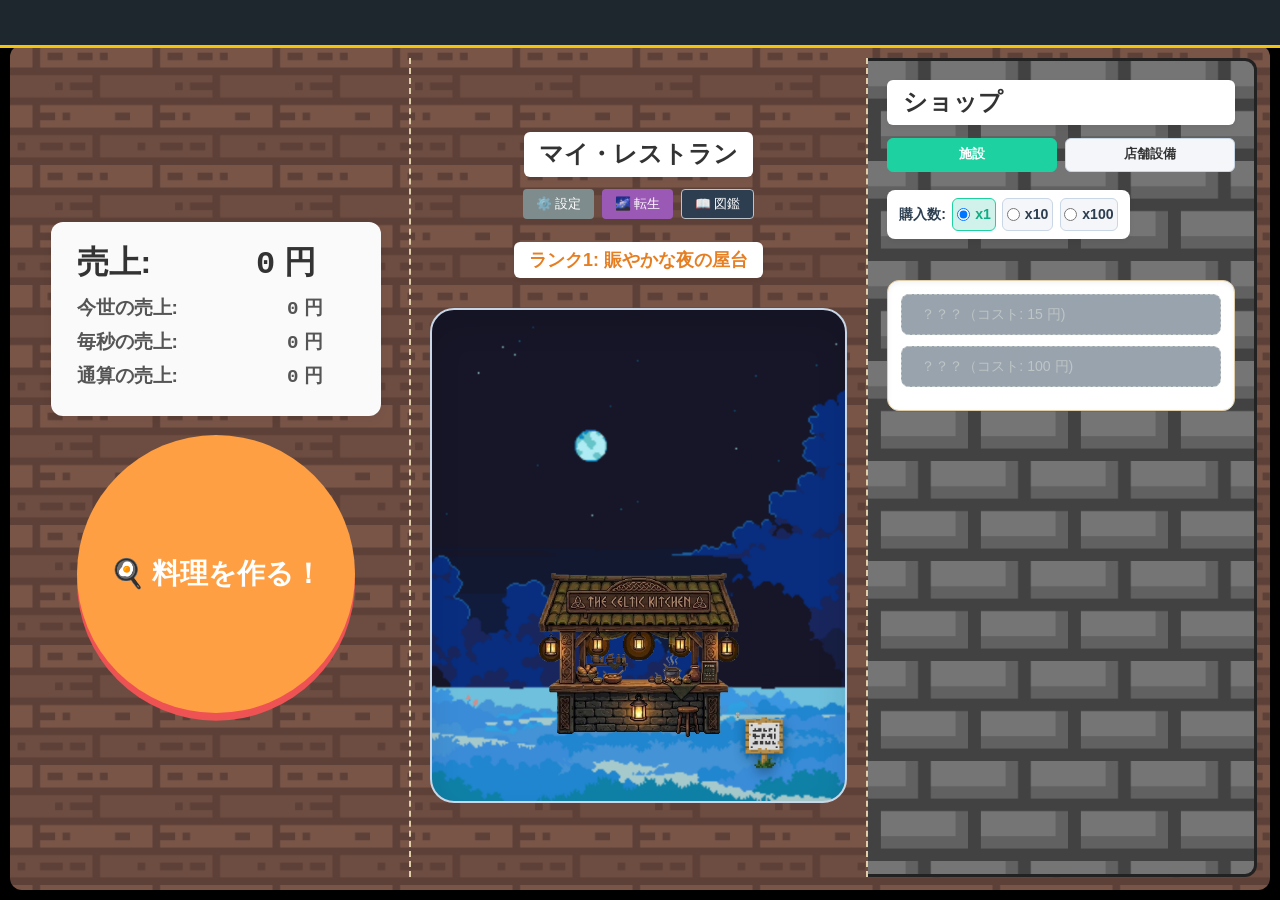
==== commit 32779846: "Add files via upload" ====
--- a/index.html
+++ b/index.html
@@ -43,6 +43,7 @@
     <div id="menu-btn-group">
         <button id="setting-btn" class="menu-btn">⚙️ 設定</button>
         <button id="ascend-btn" class="menu-btn">🌌 転生</button>
+        <button id="collection-btn" class="menu-btn">📖 図鑑</button> <!-- 👈 🌟ここにボタンを追加！ -->
     </div>
     <!-- 現在のお店のランク名を表示する場所 -->
     <div id="restaurant-rank" class="center-rank">ランク1: 小さな屋台</div>
@@ -155,6 +156,28 @@
     </div>
 </div>
 
+<!-- =================================================================
+   📖 【新設・白箱完全統一版】購入済みアイテム図鑑ポップアップ画面（モーダル）
+================================================================= */ -->
+<!-- 💡 外枠のクラス名を設定・転生とお揃いの「modal-overlay」に完全同期！ -->
+<div id="collection-modal" class="modal-overlay hidden">
+    <!-- 💡 中の箱をダークネイビーから設定・転生とお揃いの美しい白箱「modal-content」に完全リフォーム！ -->
+    <div class="modal-content">
+        <h3>📖 獲得アイテム図鑑</h3>
+        <p>これまでに購入した手動クリック強化道具のコレクションです。</p>
+        
+        <!-- 🌟 ここに購入済みの道具アイコンが量産されます（白箱用に背景色などが自動で馴染みます） -->
+        <div id="collection-grid-area"></div>
+        
+        <br>
+        <!-- 💡 下側の閉じるボタン（設定・転生の「閉じる」「戻る」とサイズやデザインルールを100%統一） -->
+        <button id="collection-close-bottom-btn" class="close-btn">閉じる</button>
+    </div>
+</div>
+
+
+
+
 <div id="tooltip" class="hidden"></div>
 
     <!-- JavaScriptファイルを読み込む -->
--- a/style.css
+++ b/style.css
@@ -120,35 +120,46 @@
 }
 
 /* =================================================================
-   🌟 道具専用のショップリストボックス（本家風・横並びの商品棚）
-================================================================= */
-/* 🌟 本家クッキークリッカー風・一番上に常時表示される道具棚 */
+   🌟 本家クッキークリッカー風・一番上に常時表示される道具棚
+================================================================= */
 #shop-area-upgrades {
     display: flex !important;
     flex-direction: row !important; 
     flex-wrap: wrap !important;     
     gap: 0.6vw !important;          
+    
+    /* 🌟【超重要】上詰めで並べ、縦にボタンを引き伸ばすブラウザの自動計算を完全に切る */
+    align-items: flex-start !important; 
     align-content: flex-start !important; 
     
-    /* 💡 ここを調整：普段はコンパクトに収まり、数が増えたら縦にスクロールさせる */
     width: 100% !important;
-    max-height: 12vh !important;    /* 🌟 ボタンが2〜3段並ぶくらいのちょうどいい高さに制限 */
-    overflow-y: auto !important;   /* 万が一ドバドバ増えたら棚の中でスクロール */
-    margin-bottom: 1vw !important;  /* 下の施設リストとの間に綺麗なすき間を作る */
-    padding: 0.3vw !important;
+    max-height: 15vh !important;    
+    overflow-y: auto !important;   
+    padding: 0.4vw !important;
+    padding-bottom: 0.8vw !important; 
+    margin-bottom: 1vw !important;  
     box-sizing: border-box !important;
 }
 
 /* =================================================================
-   🧱 道具ボタン自体のサイズ（透過画像が絶対にシースルーにならない完全防衛版）
+   🧱 道具ボタン自体のサイズ（ズーム縮小でも絶対につぶれない正方形ロック）
 ================================================================= */
 .upgrade-btn {
+    /* 💡 横幅は画面（右列パネル）に合わせて滑らかに縮みます */
     width: calc(25% - 0.5vw) !important; 
+    
+    /* 🌟【超重要修正】縦幅（height）を「auto」に逃がし、aspect-ratioを復活させます！
+       親の align-items: flex-start; と組み合わせることで、
+       ブラウザは「横幅が縮んだ分だけ、縦幅も自動で同じだけ縮める」という完璧な1:1の正方形を死守します */
+    height: auto !important;
     aspect-ratio: 1 / 1 !important;        
     
-    /* 💡 ボタン自体の背景を100%不透明な濃いネイビーグレーにする */
+    /* ズーム時の突っ張り・型崩れを完全に封じるガード */
+    flex-shrink: 0 !important;              
+    min-width: 0 !important;
+    min-height: 0 !important;               
+    
     background-color: #2c3e50 !important;  
-    
     border: 0.15vw solid #bdc3c7 !important;
     border-radius: 6px !important;
     display: flex !important;
@@ -159,7 +170,9 @@
     box-sizing: border-box !important;
     transition: all 0.15s ease !important;
     padding: 0.3vw !important;              
-}
+    margin-bottom: 0.5vw !important; 
+}
+
 
 .upgrade-btn:hover {
     background-color: #34495e !important;  
@@ -173,22 +186,15 @@
 
 /* 🌟【修正】お金が足りなくてボタンがdisabled（非活性）のときの背景色 */
 .upgrade-btn:disabled {
-    /* 💡 真っ黒から、木目背景に馴染む「上品な渋いチョコレートグレー」に変更！ */
     background-color: #3d2f25 !important;  
-    
-    /* 枠線も少し温かみのあるグレーにして暗闇に溶け込ませない */
     border-color: #7f6b5b !important;
     cursor: not-allowed !important;
 }
 
 /* 🌟【修正】お金が足りないときの中身のドット絵画像の見せ方 */
 .upgrade-btn:disabled .upgrade-icon-img {
-    /* 💡 暗くしすぎる（brightness(0.4)）のをやめて「0.65」へ引き上げ！
-       さらに白黒（grayscale）を「0.4」へマイルドに抑えることで、
-       後ろを一切透けさせずに、黒い輪郭線の道具でもシルエットがクッキリ見えるようになります */
     filter: brightness(0.65) grayscale(0.4) !important; 
 }
-
 
 .upgrade-btn.bought-hidden {
     display: none !important;
@@ -203,10 +209,7 @@
     object-fit: contain !important;        
     image-rendering: pixelated !important;    
     pointer-events: none !important;       
-    
-    /* 🌟 ここに100%の不透明度をがっちり固定して透けを完全ガード */
     opacity: 1.0 !important; 
-    
     transition: transform 0.15s ease, filter 0.15s ease !important; 
 }
 
@@ -253,8 +256,11 @@
     margin-bottom: 0.8vw;
     color: #333333;
     
-    /* 🌟【巨大化！】 2.2vw ➔ 2.8vw に大増量！一番大事な「メインの所持金（売上）」が超ドデカ表示に！ */
-    font-size: 2.8vw;     
+    /* 💡 2.8vw から 2.5vw へ、本当にほんの少しだけ小さく調整 */
+    font-size: 2.5vw !important;     
+    
+    /* 🌟【超重要】これで絶対に改行させず、1行にがっちりロックします */
+    white-space: nowrap !important; 
 }
 
 .status-board p {
@@ -262,9 +268,13 @@
     color: #555555;
     font-weight: bold;
     
-    /* 🌟【巨大化！】 1.3vw ➔ 1.7vw にサイズアップ！「毎秒の売上」や「通算売上」の視認性がマックスに！ */
-    font-size: 1.7vw;     
-}
+    /* 💡 1.7vw から 1.5vw へ、本当にほんの少しだけ小さく調整 */
+    font-size: 1.5vw !important;     
+    
+    /* 🌟【超重要】これで絶対に改行させず、1行にがっちりロックします */
+    white-space: nowrap !important; 
+}
+
 
 /* =================================================================
    🌟【バグ修正】売上金額などの数字のブレ防止・等幅フォントロック
@@ -399,25 +409,25 @@
 
 /* 🍳 料理を作るメインボタン自体の設定 */
 #main-click-btn {
-    /* 💡 display: inline-block を追加して、text-align: center が効くようにします */
     display: inline-block;  
-    
-    width: 80%;             /* 🌟【最重要】固定値から左パネルの「横幅80%」に変更！これで絶対にはみ出さない */
-    aspect-ratio: 1 / 1;    /* 🌟【最重要】縦横比を1:1に固定！これでズーム時も綺麗な正円（丸）を死守 */
-    height: auto;           /* 縦幅はアスペクト比に自動計算させます */
-    max-width: 300px;       /* 横幅が大きくなりすぎないよう限界サイズはキープ */
-    
-    border-radius: 50%;     /* 完全な丸（正円） */
-    padding: 1.5vw;         /* 💡 押しやすい内側の厚みを画面幅連動に変更 */
-    font-size: 2.2vw;       /* 🌟 画面幅連動の文字サイズに変更 */
+    width: 80%;             
+    aspect-ratio: 1 / 1;    
+    height: auto;           
+    max-width: 300px;       
+    border-radius: 50%;     
+    padding: 1.5vw;         
+    font-size: 2.2vw;       
     font-weight: bold;
-    background-color: #ff9f43; /* 美味しそうなオレンジ色 */
+    background-color: #ff9f43; 
     color: white;
     border: none;
     cursor: pointer;
-    box-shadow: 0 0.6vw #ee5253; /* 💡 立体感の厚み(下側の影)も画面連動に変更し比率を維持 */
-    transition: 0.05s;      /* クリックした時の沈み込みをさらに高速に */
-    box-sizing: border-box; /* 絶対に横にはみ出さないようにガードする魔法の1行 */
+    box-shadow: 0 0.6vw #ee5253; 
+    transition: 0.05s;      
+    box-sizing: border-box; 
+
+    /* 🌟【超重要】これでボタンの中の文字も絶対に改行させず、1行にがっちりロックします！ */
+    white-space: nowrap !important; 
 }
 
 /* ボタンを押したときのカチッとする動き */
@@ -1056,240 +1066,563 @@
 }
 
 
-
-
 /* =================================================================
-   📱【最新・超巨大化＆位置修正版】極限まで見やすさを極めたスマホ設定
+   📖 【サイズ＆余白最適化版】アイテム図鑑のコレクション棚デザイン
+================================================================= */
+#collection-grid-area {
+    display: flex;
+    flex-direction: row;
+    flex-wrap: wrap;
+    gap: 1vw;              /* 隙間をわずかに引き締めてコンパクトに */
+    justify-content: flex-start;
+    align-content: flex-start;
+    background-color: rgba(0, 0, 0, 0.4); 
+    padding: 1.5vw;        /* 内側の余白を少し縮小 */
+    border-radius: 12px;
+    min-height: 20vh;      
+    max-height: 50vh;      /* 💡 高さを65vhから50vhに下げ、上下の余白を確保 */
+    overflow-y: auto;
+}
+
+/* 図鑑の中に並ぶ1個1個のアイテムマス */
+.collection-item-box {
+    /* 💡 全体が少し小さくなった分、1行に「5個」でジャストフィットする比率 */
+    width: calc(20% - 0.8vw) !important; 
+    aspect-ratio: 1 / 1 !important;
+    background-color: #34495e;
+    border: 0.15vw solid #f1c40f; 
+    border-radius: 8px;
+    padding: 0.8vw;        /* マスの中の余白を少し引き締め */
+    box-sizing: border-box;
+    display: flex;
+    align-items: center;
+    justify-content: center;
+    position: relative;
+    cursor: pointer !important;
+    z-index: 100000 !important;
+    transition: transform 0.1s ease, filter 0.1s ease; 
+}
+
+/* 💡 マスの中の画像は100%を維持してクッキリ大きく見せる */
+.collection-item-box .upgrade-icon-img {
+    width: 100% !important;
+    height: 100% !important;
+    object-fit: contain !important;
+    image-rendering: pixelated; 
+}
+
+/* 💻 PCホバー時：さらに見やすくするための拡大演出 */
+#collection-grid-area .collection-item-box:hover {
+    transform: scale(1.05); 
+    filter: brightness(1.15); 
+}
+
+/* まだ買ってない未獲得の道具を「影のシルエット」にする演出 */
+.collection-item-box.not-owned-yet {
+    border-color: #7f8c8d;
+    background-color: #1e272e;
+}
+.collection-item-box.not-owned-yet .upgrade-icon-img {
+    filter: brightness(0) opacity(0.25) !important; 
+}
+
+/* 🌟 獲得アイテム図鑑ボタン（PC版オシャレネイビー仕様） */
+#collection-btn {
+    background-color: #2c3e50 !important; 
+    color: #ffffff !important;
+    border: 0.15vw solid #bdc3c7 !important;
+    transition: all 0.15s ease !important;
+}
+
+/* マウスを乗せたとき */
+#collection-btn:hover {
+    background-color: #34495e !important;
+    border-color: #f1c40f !important;    
+    color: #f1c40f !important;           
+    transform: scale(1.05);
+}
+
+/* 🔴 画像の上でも親要素の指マークをそのまま引き継がせる */
+.collection-item-box * {
+    cursor: pointer !important;
+    pointer-events: none; 
+}
+
+/* 🔴 ツールチップの重なり順を一番手前に引き上げる */
+#tooltip {
+    position: absolute !important;
+    z-index: 999999 !important; 
+    pointer-events: none !important; 
+}
+
+/* 🔴 【ここを大きく変更！】図鑑の全体サイズを少し縮小し、上下左右の余白を均等に空ける */
+#collection-modal .modal-content {
+    position: relative !important;
+    z-index: 99999 !important;
+    
+    /* 💡 PC環境のとき、画面に対して程よい大きさに収める設定 */
+    @media (min-width: 769px) {
+        width: 70vw !important;        /* 💡 横幅を80vwから70vwに少し縮め、左右の余白をアップ */
+        max-width: 800px !important;   /* 広がりすぎストッパーも少しコンパクトに */
+        margin: 5vh auto !important;   /* 💡 上下に「5vh」のしっかりとした余白を持たせる */
+        padding: 2vw !important;       /* 全体的な圧迫感を減らすための内側余白調整 */
+    }
+}
+
+/* 🔴 アイテムボックスに確実にマウスが届くようにする */
+.collection-item-box {
+    cursor: pointer !important;
+    position: relative !important;
+    z-index: 100000 !important;
+}
+.collection-item-box * {
+    cursor: pointer !important;
+    pointer-events: none !important;
+}
+
+
+
+/* ----- ここからスマホ -----
+/* =================================================================
+   📱【最新・3列横並び死守＆見切れ完全防衛版】スマホ専用設定
 ================================================================= */
 @media (pointer: coarse) and (hover: none) {
     
     /* 外側の無駄な余白をカットして全画面化 */
     body {
         padding: 0 !important;
-        padding-top: 45px !important;
-    }
+        padding-top: 60px !important; /* ニュース帯の高さ分 */
+    }
+    
+    /* 🌟【最重要】3列の横並び（row）を100%維持し、絶対に右端をぶち破らせないガード */
     #game-container {
-        flex-direction: row !important; 
+        display: flex !important;
+        flex-direction: row !important; /* 💡 3列の横並びを絶対に維持！ */
+        flex-wrap: nowrap !important;   /* 💡 どれだけ窮屈でも縦に落とさない魔法 */
         width: 100vw !important;
-        height: calc(100vh - 45px) !important;
-        padding: 8px !important;
-        gap: 8px !important;
+        height: calc(100vh - 60px) !important;
+        padding: 4px !important;        /* スマホ画面に合わせて余白を最小限に */
+        gap: 2px !important;            /* パネル同士の隙間をギリギリまで密着させて横幅を稼ぐ */
         border-radius: 0 !important;
-    }
-
-    /* 🍳 左パネル：売上もボタンも限界まで巨大化 */
+        overflow: hidden !important;    /* 画面全体のガタつき・はみ出しを完全ロック */
+    }
+
+        /* =================================================================
+       🍳 【修正】左パネル：売上を一番上、ボタンを中央に配置する設定
+       ================================================================= */
     #left-panel {
+        height: 100% !important;
+        width: 31vw !important;     
+        max-width: 31vw !important;
+        min-width: 0 !important;    
+        display: flex !important;
+        flex-direction: column !important;
+        
+        /* 🌟【修正その1】泣き別れを廃止し、上詰め（flex-start）に戻します */
+        /* これにより売上ボードは一番上の特等席をキープします */
+        justify-content: flex-start !important; 
+        
+        align-items: center !important;
+        padding: 6px 2px !important; 
+        box-sizing: border-box !important;
+        border-right: 1px dashed #e0cda9 !important; 
+    }
+    
+    /* 🌟 左列のテキスト（スマホの狭い31%幅の中に文字を100%収める！） */
+    #left-panel h1, #left-panel p {
+        margin: 2px 0 !important; 
+        text-align: center !important;
+        width: 100% !important;
+        white-space: nowrap !important; /* 絶対に改行させない */
+    }
+    /* 💡 固定の40px/35pxはあまりにも太すぎてはみ出るため、スマホの画面幅(vw)に連動させて自動縮小させます */
+    #game-container h1 { font-size: 3vw !important; } /* 「〇〇円」の売上文字 */
+    #game-container p  { font-size: 2vw !important; } /* 「毎秒〇円」の文字 */
+    
+    #money, #season-money, #mps, #total-money {
+        min-width: 0 !important;        /* 💡 120pxの突っ張りを完全解除！ */
+        font-size: 2.5vw !important;      /* 数字もパネルの幅に合わせて自動でミニサイズにフィット */
+        display: inline !important;
+    }
+
+        /* 🍳【修正】料理ボタンを包む親エリア（高めの押しやすい位置へ引き上げ版） */
+    #click-area {
+        width: 100% !important;
+        height: auto !important;
+        display: flex !important;
+        align-items: center !important;
+        justify-content: center !important;
+        flex: none !important;          
+        
+        /* 🌟【ここを修正！】上の売上ボードとの距離を縮め、下側の余白を2倍に増量！ */
+        /* これにより、ボタンが一番下に沈み込まず、売上ボードに近い「少し高めの特等席」へグッと引き上がります */
+        margin-top: 2vh !important;       /* 上のボードとのすき間を画面の高さ2%分に狭める */
+        margin-bottom: auto !important;   /* 下側の余白を最大にして上に押し上げる */
+    }
+
+    #main-click-btn {
+        width: 95% !important;          /* 🌟 左パネルの横幅（31vw）の95%のサイズに自動で合わせる */
+        aspect-ratio: 1 / 1 !important; /* 🌟 縦横比を1:1にして、スマホでも「綺麗な正円」を絶対死守！ */
+        height: auto !important;        /* ❌ 固定の 500px は完全撤廃！これで横幅に合わせてシュッと縮みます */
+        max-width: 100% !important;
+        max-height: 35vh !important;    
+        
+        border-radius: 50% !important;  /* 🌟 完全な丸ボタンにしてスマホでも押しやすく */
+        font-size: 2.5vw !important;    /* 中の文字もボタンの縮み具合に合わせて自動フィット */
+        box-shadow: 0 0.5vw #ee5253 !important;
+        margin: 0 !important;
+        white-space: nowrap !important; 
+    }
+
+    /* 🏪【最重要修正】中央パネル：画面の「横幅38%」にがっちり固定 */
+    #center-panel {
+        flex: 1.2 !important;
+        width: 38vw !important;
+        max-width: 38vw !important;
+        min-width: 0 !important;
         height: 100% !important;
         display: flex !important;
         flex-direction: column !important;
         justify-content: flex-start !important; 
-        align-items: center !important;
-        padding: 0 !important;
-        padding-right: 4px !important;
-    }
-    
-    /* 🌟 左列のテキスト（さらに大きく圧倒的な視認性に！） */
-    #left-panel h1, #left-panel p {
-        margin: 4px 0 !important; 
-        text-align: center !important;
-        width: 100%;
-    }
-    #game-container h1 { font-size: 40px !important; } 
-    #game-container p  { font-size: 35px !important; } 
-    
-    #money, #season-money, #mps, #total-money {
-        min-width: 120px !important; 
-        font-size: 35px !important;   
-    }
-
-    /* 🍳 料理を作るメインボタン（超ドデカサイズ！） */
-    #click-area {
-        flex: 1 !important; 
+        padding: 4px !important;
+        box-sizing: border-box !important;
+        border-right: 1px dashed #e0cda9 !important;
+    }
+
+     /* =================================================================
+       ⚙️【スマホ専用・1.5倍巨大化】中央の設定・転生ボタン
+       ================================================================= */
+    #menu-btn-group {
         width: 100% !important;
-        display: flex !important;
-        align-items: center !important;
-        justify-content: center !important;
-        margin: 0 !important;
-    }
-    #main-click-btn {
-        width: 100% !important;
-        height: 500px !important; 
-        max-width: 100% !important;
-        max-height: none !important;
-        border-radius: 24px !important; 
-        font-size: 60px !important; 
-        box-shadow: 0 8px #ee5253 !important;
-        margin: 0 !important;
-    }
-
-    /* 🏪 中央パネル：設定ボタンやランクの文字も拡大 */
-    #center-panel {
-        height: 100% !important;
-        display: flex !important;
-        flex-direction: column !important;
-        justify-content: flex-start !important; 
-        padding: 0 !important;
-        padding-right: 4px !important;
-    }
-
-    /* 設定・転生ボタン（文字を大きく、タップしやすく） */
-    #menu-btn-group {
-        width: 100%;
-        margin-bottom: 5px !important;
+        margin-bottom: 4px !important;
         gap: 4px !important;
     }
     .menu-btn {
-        flex: 1;
-        padding: 8px 2px !important; 
-        font-size: 30px !important; 
-    }
+        flex: 1 !important;
+        
+        /* 🌟【1.5倍！】 縦の厚みを 6px ➔ 14px に、文字を 2.2vw ➔ 3.2vw にドデカ化！ */
+        padding: 14px 2px !important; 
+        font-size: 3.2vw !important;    
+        
+        border-radius: 8px !important;
+        font-weight: bold !important;
+        -webkit-tap-highlight-color: transparent !important;
+    }
+
     #restaurant-rank {
-        font-size: 30px !important; 
-        margin: 2px 0 5px 0 !important;
-    }
-
-    /* イラストステージ */
+        font-size: 2.5vw !important;    /* 💡 文字をパネル幅にフィット */
+        margin: 2px 0 !important;
+    }
+
+    /* イラストステージと建物（中央パネルの幅に合わせて綺麗に自動縮小） */
     #restaurant-stage {
         display: block !important;
-        flex: 1 !important; 
         width: 100% !important;
+        height: 45vh !important;       /* 縦幅を画面の高さ45%に制限してスマホ画面に収める */
+        margin: 0 !important;
+    }
+    #restaurant-building-box {
+        width: 85% !important;          /* 🌟 固定250pxを廃止し、ステージ幅の85%に自動で縮める */
+        aspect-ratio: 1 / 1 !important; /* 綺麗な正方形を維持 */
         height: auto !important;
-        margin: 0 !important;
-    }
-
-    /* レストランの建物と看板 */
-    #restaurant-building-box {
-        width: 250px !important;
-        height: 250px !important;
         left: 50% !important;
-        top: 78% !important; 
+        top: 70% !important; 
         transform: translate(-50%, -50%) !important;
     }
     #review-signboard {
-        width: 80px !important;    
+        width: 20% !important;          /* 🌟 看板のサイズも建物に合わせてパーセンテージ縮小 */
         bottom: 5px !important;   
-        right: -10px !important;   
-    }
-
-    /* 🚶 お客さんの歩行位置（お店のサイズアップに合わせてドアを通る高さに引き上げ！） */
+        right: -5px !important;   
+    }
     .walking-guest {
-        bottom: 200px !important;  /* 🌟 250pxサイズに巨大化したお店の入り口にぴったり重なる高さに修正 */
-        width: 45px !important;
-    }
-
-    /* 🛒 ショップエリア（右パネル：さらに文字デカ＆ボタン巨大化！） */
+        bottom: 25% !important;         /* 🌟 高さをステージに対する％指定に変えてドアにぴったり合わせる */
+        width: 12% !important;
+    }
+
+    /* 🛒【最重要修正】ショップエリア（右パネル）：画面の「横幅31%」にがっちり固定 */
     #right-panel {
+        flex: 1 !important;
+        width: 31vw !important;
+        max-width: 31vw !important;
+        min-width: 0 !important;
         height: 100% !important;
+        padding: 4px !important;
+        box-sizing: border-box !important;
     }
     
     /* ショップのタブボタン */
     #shop-tabs {
-        gap: 4px !important;
-        margin-bottom: 8px !important;
+        gap: 2px !important;
+        margin-bottom: 4px !important;
     }
     #shop-tabs .tab-btn {
-        font-size: 30px !important; 
-        padding: 10px 2px !important; 
-    }
-
-    /* 施設ボタン本体と文字（限界まで大きく！） */
+        font-size: 2.2vw !important;    /* 💡 パネル幅に連動 */
+        padding: 6px 2px !important; 
+    }
+
+    /* =================================================================
+       🛒【スマホ専用・1.5倍巨大化】右列のショップ施設ボタン
+       ================================================================= */
     .shop-btn { 
-        font-size: 25px !important;       
-        padding: 14px 12px !important;    
-        margin-bottom: 8px !important;    
+        /* 🌟【1.5倍！】 文字を 1.8vw ➔ 2.6vw に、内側の肉厚を 14px ➔ 20px に大増量！ */
+        font-size: 2.6vw !important;       
+        padding: 20px 14px !important;    
+        
+        margin-bottom: 6px !important;    
+        border-radius: 12px !important;
+        font-weight: bold !important;
+        -webkit-tap-highlight-color: transparent !important;
     } 
 
-    /* 🌟【横並び維持・見切れ対策】購入数セレクターのスマホ最適化設定 */
+    /* 購入数セレクターのスマホ最適化 */
     #buy-amount-selector {
         display: flex !important;
-        flex-direction: row !important; /* 💡 便利な横並びを絶対に維持！ */
+        flex-direction: row !important; 
         align-items: center !important;
-        gap: 4px !important;            /* ボタン同士のすき間を詰めて横幅を稼ぐ */
-        margin-bottom: 12px !important;
-        font-size: 16px !important;    /* 「購入数:」の文字をほどよいサイズに */
-        font-weight: bold !important;
-        color: #2c3e50 !important;
+        gap: 2px !important;            
+        margin-bottom: 6px !important;
+        font-size: 1.8vw !important;    
         width: 100% !important;
-        box-sizing: border-box;
-    }
-
-    /* ラベル（ボタンの枠）自体のサイズ微調整 */
+    }
     #buy-amount-selector label {
-        flex: 1 !important; /* 💡 3つのボタンが横幅を均等に分け合って並ぶ */
+        flex: 1 !important; 
         min-width: 0 !important;
-        display: flex !important;
-        align-items: center !important;
-        justify-content: center !important;
-        gap: 4px !important;
-        
-        background-color: #f5f6fa !important;
-        border: 2px solid #c8d6e5 !important;
-        border-radius: 6px !important;
-        padding: 10px 2px !important; /* 縦幅の押しやすさは維持して、横をスリムに */
-        font-size: 18px !important;   /* 🌟 24pxから「18px」に微調整！これで見切れを完全防衛 */
-        font-weight: bold !important;
-        cursor: pointer !important;
-        box-sizing: border-box;
-        white-space: nowrap !important; /* 絶対に文字を改行させない */
-    }
-
-    /* ラジオボタンの丸ポチサイズ */
+        padding: 6px 2px !important; 
+        font-size: 2vw !important;      /* 💡 文字をパネル幅に連動 */
+    }
     #buy-amount-selector input[type="radio"] {
-        width: 18px !important;  /* 🌟 丸ポチのサイズも全体のバランスに合わせて18pxに微調整 */
-        height: 18px !important;
-        margin: 0 !important;
-        cursor: pointer !important;
+        width: 1.8vw !important;  
+        height: 1.8vw !important;
     }
 
     /* =================================================================
-       🌟【スマホ専用】ニュース速報の文字・帯の超巨大化設定
+       🌟【スマホ専用】ニュース速報の文字・帯の設定
        ================================================================= */
     #news-ticker-container {
-        display: flex !important;    /* 💡 非表示を解除し、確実に表示させます */
-        height: 60px !important;     /* 💡 ニュース帯を 45px ➔ 60px に太くして存在感アップ！ */
-        border-bottom: 4px solid #f1c40f !important; /* ゴールドラインも太くクッキリ */
-    }
-
+        display: flex !important;    
+        height: 60px !important;     
+        border-bottom: 4px solid #f1c40f !important; 
+    }
     #news-ticker-text {
-        font-size: 24px !important;  /* 💡 文字サイズを 18px ➔ 24px に大幅拡大！ */
-        font-weight: 900 !important; /* 💡 マックスの太字にして視認性を限界まで向上 */
-    }
-
-    /* 💡 ニュース帯が60pxに巨大化したので、ゲームが被らないように全体の押し下げ幅を自動連動 */
-    body {
-        padding-top: 60px !important; /* 💡 上の隙間を 45px ➔ 60px に広げて綺麗にフィット */
-    }
-
-    #game-container {
-        height: calc(100vh - 60px) !important; /* 💡 残りの縦スペースをゲーム画面としてフルに使う */
-    }
-
-        /* =================================================================
-       🌟【スマホ専用】口コミ画面などの右上のバツ印ボタン超拡大設定
+        font-size: 24px !important;  
+        font-weight: 900 !important; 
+    }
+
+    /* =================================================================
+       🌟【スマホ専用】口コミ画面などの右上のバツ印ボタン設定
        ================================================================= */
     .modal-x-btn {
-        top: 2px !important;       /* スマホの画面端に合わせて少し上にずらす */
-        right: 2px !important;     /* スマホの画面端に合わせて少し右にずらす */
-        font-size: 38px !important; /* 💡 指でパッと見えるようにサイズを38pxに超巨大化！ */
+        top: 2px !important;       
+        right: 2px !important;     
+        font-size: 38px !important; 
+        padding: 15px 25px !important; 
+        -webkit-tap-highlight-color: transparent !important; 
+        z-index: 9999 !important;  
+    }
+
+    /* =================================================================
+       🌟【スマホ専用】常時表示の道具棚（商品棚）設定
+       ================================================================= */
+    #shop-area-upgrades {
+        display: flex !important;
+        flex-direction: row !important; 
+        flex-wrap: wrap !important;     
+        gap: 4px !important;            
+        align-items: flex-start !important; 
+        align-content: flex-start !important; 
+        max-height: 12vh !important;    
+        padding-bottom: 6px !important; 
+    }
+    .upgrade-btn {
+        width: calc(25% - 3px) !important; /* 🌟 1行に4つピッタリ並ぶ比率 */
+        height: auto !important;           
+        aspect-ratio: 1 / 1 !important;    
+        flex-shrink: 0 !important;          
+        min-width: 0 !important;
+        min-height: 0 !important;
+        border: 1px solid #bdc3c7 !important;
+        padding: 4px !important;
+        -webkit-tap-highlight-color: transparent !important; 
+    }
+
+            /* =================================================================
+       🌟【スマホ専用】ポップアップ（モーダル）の超巨大化＆タップ最適化
+       ================================================================= */
+    /* 設定や転生画面の白い箱 */
+    .modal-content {
+        width: 90% !important;        /* 💡 スマホの画面幅に合わせて限界まで（90%）横に広げる！ */
+        padding: 25px 20px !important; /* 内側の押しやすい余白を確保 */
+        border-radius: 20px !important;
+    }
+
+    /* 口コミ・レビュー画面の箱 */
+    .review-modal-content {
+        width: 92% !important;        /* 💡 口コミ画面はさらに見やすく92%幅に超拡大！ */
+        max-height: 80vh !important;  /* 縦幅もスマホの画面内にたっぷり収める */
+        padding: 35px 15px 20px 15px !important;
+        border: 4px solid #f1c40f !important; /* 枠線をクッキリ太く */
+    }
+
+    /* 各種ポップアップのタイトル（h3） */
+    .modal-content h3, .review-modal-content h3 {
+        font-size: 32px !important;   /* 💡 太い指や視線が一瞬で捉えられるドデカタイトル！ */
+        margin-bottom: 20px !important;
+    }
+
+    /* ポップアップ内の説明文やテキスト */
+    .modal-content p {
+        font-size: 22px !important;   /* 💡 22pxに拡大して、スマホの画面でもスクロールせずに一撃で読めるように */
+        line-height: 1.5 !important;
+    }
+
+    /* 過去のクチコミカード */
+    .single-review-card {
+        padding: 14px !important;
+        font-size: 20px !important;   /* 💡 流れる口コミ文も20pxにサイズアップ！ */
+        margin-bottom: 12px !important;
+        border-left: 6px solid #f1c40f !important;
+    }
+
+    /* 総合評価の星（⭐⭐⭐⭐⭐）とバフ */
+    #modal-total-stars { font-size: 40px !important; } /* 星をドカンと巨大化 */
+    #modal-buff-text { font-size: 22px !important; }
+
+    /* 転生のチップ獲得ボックス */
+    .prestige-box {
+        padding: 15px !important;
+        font-size: 24px !important;   /* 💡 「天界の調味料」の獲得数が超クッキリ見えます */
+    }
+    .prestige-box p {
+        font-size: 18px !important;   /* 補足テキストの拡大 */
+    }
+
+    /* 下側にある「閉じる」「転生する」「BGMスイッチ」などの特大ボタン */
+    .close-btn, .action-btn, .danger-btn, .audio-toggle-design {
+        width: 100% !important;       /* 💡 ボタンを横いっぱいに広げて、親指のどこで叩いても絶対に当たるようにする */
+        padding: 16px 20px !important; /* 🌟 縦幅をふっくら肉厚にして、最高のタップ感に！ */
+        font-size: 26px !important;   /* 💡 文字サイズを26pxに大増量！ */
+        margin-top: 20px !important;
+        border-radius: 12px !important;
+        -webkit-tap-highlight-color: transparent !important; /* タップ時の不細工な青枠をカット */
+    }
+
+    /* データ削除ボタンだけ少しマイルドなデカさに調整 */
+    .danger-btn {
+        font-size: 22px !important;
+        padding: 12px 20px !important;
+        margin-bottom: 10px !important;
+    }
+
+    /* 🚶【修正】お客さんの歩行位置（お店のドアの敷居を通る高さに微調整！） */
+    .walking-guest {
+        /* 🌟【位置下げ修正】 25% ➔ 16% に引き下げて、ドアの真芯を通るように位置調整 */
+        bottom: 16% !important;         
         
-        /* 🌟 透明なタップ領域を上下左右に限界まで広げ、バツの周りの空気ごと触っても反応するようにする */
-        padding: 15px 25px !important; 
+        width: 12% !important;
+        position: absolute;
+        left: -100px; 
+        height: auto;            
+        opacity: 1;
+        z-index: 6;              
+    }
+
+            /* =================================================================
+       💰【位置完全復元・修復ビルド】自動売上のコインジャンプエフェクト
+       ================================================================= */
+    #coin-effect {
+        /* 🌟【巨大化！】 文字をスマホの大画面に合わせて「7vw」へ大きくします */
+        font-size: 7vw !important;          
+        font-family: 'Courier New', Courier, monospace !important;
+        font-weight: 900 !important;
+        text-shadow: 3px 3px 0px #ffffff, -3px -3px 0px #ffffff, 3px -3px 0px #ffffff, -3px 3px 0px #ffffff !important;
         
-        /* スマホで連打した時にボタンの周りが一瞬四角く青く光る現象を綺麗に消す */
-        -webkit-tap-highlight-color: transparent !important; 
+        position: absolute;
         
-        z-index: 9999 !important;  /* 他の巨大化した文字よりも絶対に手前に出す */
-    }
-
-
-    #shop-area-upgrades {
-        gap: 8px !important;            /* スマホ用のすき間固定 */
-    }
-    .upgrade-btn {
-        width: calc(25% - 6px) !important; /* 🌟 スマホは横に「4つ」並べてコンパクトに収納 */
-        border: 2px solid #bdc3c7 !important;
+        /* 🌟【元の位置へ完全復元！】
+           出てきていた頃のコードと100%同じ「一番上の定位置（top: 10px）」に戻します！
+           これで、ステージ上部の空の特等席から確実にまた現れるようになります。 */
+        top: 10px !important;               
+        
+        left: 50% !important;                
+        transform: translateX(-50%) !important; 
+        transform-origin: center center !important;
+        text-align: center !important;       
+        color: #4cd137 !important;           
+        white-space: nowrap !important;
+        opacity: 0; 
+        z-index: 10 !important;
+        pointer-events: none !important;
+        
+        /* アニメーション名も、出てきていた頃の元の挙動（JSでクラスがついた瞬間に跳ねる動き）へ100%シンクロさせます */
+        animation-name: none !important; 
+    }
+
+    /* 💡 JSで「.show-coin」クラスがついた瞬間に動く、元の真っ直ぐお空へ昇天するジャンプ軌道を完全復元！ */
+    #coin-effect.show-coin {
+        animation: coinJumpPhoneFixed 1.2s ease-out forwards !important;
+    }
+
+    /* 🎬【元の軌道を完全復元・はみ出しガード版】
+       あなたが最初に用意してくれた、左右に1ミリもブレずど真ん中から真っ直ぐお空へ昇天するアニメーションの数値を、
+       スマホの狭いステージ（45vh）から突き抜けないスマートな移動距離（-40px / -90px）に美しく固定した決定版です！ */
+    @keyframes coinJumpPhoneFixed {
+        0% { 
+            opacity: 0; 
+            transform: translateX(-50%) translateY(0); 
+        } 
+        /* お会計の瞬間：元の挙動通り、パッと現れて少し上に綺麗に跳ねる */
+        15% { 
+            opacity: 1; 
+            transform: translateX(-50%) translateY(-35px); 
+        } 
+        /* 抜群の数字の読みやすさをキープするために少しの間その場でキープ */
+        70% { 
+            opacity: 1; 
+            transform: translateX(-50%) translateY(-35px); 
+        } 
+        /* 消滅：ステージの天井の裏に隠れないギリギリの高さまでスッと昇りながら消えていく */
+        100% { 
+            opacity: 0; 
+            transform: translateX(-50%) translateY(-75px); 
+        } 
+    }
+    /* =================================================================
+       🌟【スマホ専用・超巨大化】道具や施設の説明ツールチップ（#tooltip）
+       ================================================================= */
+    #tooltip {
+        /* 🌟【横幅拡張！】 20vw ➔ 34vw に広げて、巨大化した文字が2〜3行で綺麗に収まるスペースを確保 */
+        width: 34vw !important;          
+        
+        /* 内側のクッション（余白）もふっくら広げて見やすく調整 */
+        padding: 1.5vw !important;       
+        border-radius: 12px !important;
+        border: 0.25vw solid #bdc3c7 !important; /* 枠線も太くクッキリ */
+        
+        /* 🌟【文字サイズ巨大化！】 1.6vw ➔ 2.4vw に大幅パワーアップ！ */
+        /* これで巨大化したスマホ版の施設ボタンや、タップした時の指の太さに負けない圧倒的な読みやすさになります */
+        font-size: 2.4vw !important;       
+        
+        /* 💡 内部の太字タイトルや価格などのバランスもスマホ用に最適化 */
+        line-height: 1.5 !important;
+        box-shadow: 0 8px 25px rgba(0,0,0,0.5) !important;
+    }
+
+    /* =================================================================
+   📱【新設・スマホ専用】図鑑ポップアップ内の横並び調整（@mediaの中の末尾へ追記）
+================================================================= */
+    #collection-grid-area {
+        gap: 10px !important;
+        padding: 15px !important;
+    }
+    .collection-item-box {
+        width: calc(25% - 8px) !important; /* 🌟 スマホ画面なら横に「4つ」コンパクトに並べる */
+        border: 2px solid #f1c40f !important;
         padding: 6px !important;
-        -webkit-tap-highlight-color: transparent !important; /* 連打時の青い四角枠を消去 */
-    }
-
-}
+    }
+    .collection-item-box.not-owned-yet {
+        border-color: #576574 !important;
+    }
+}
+
+
+
